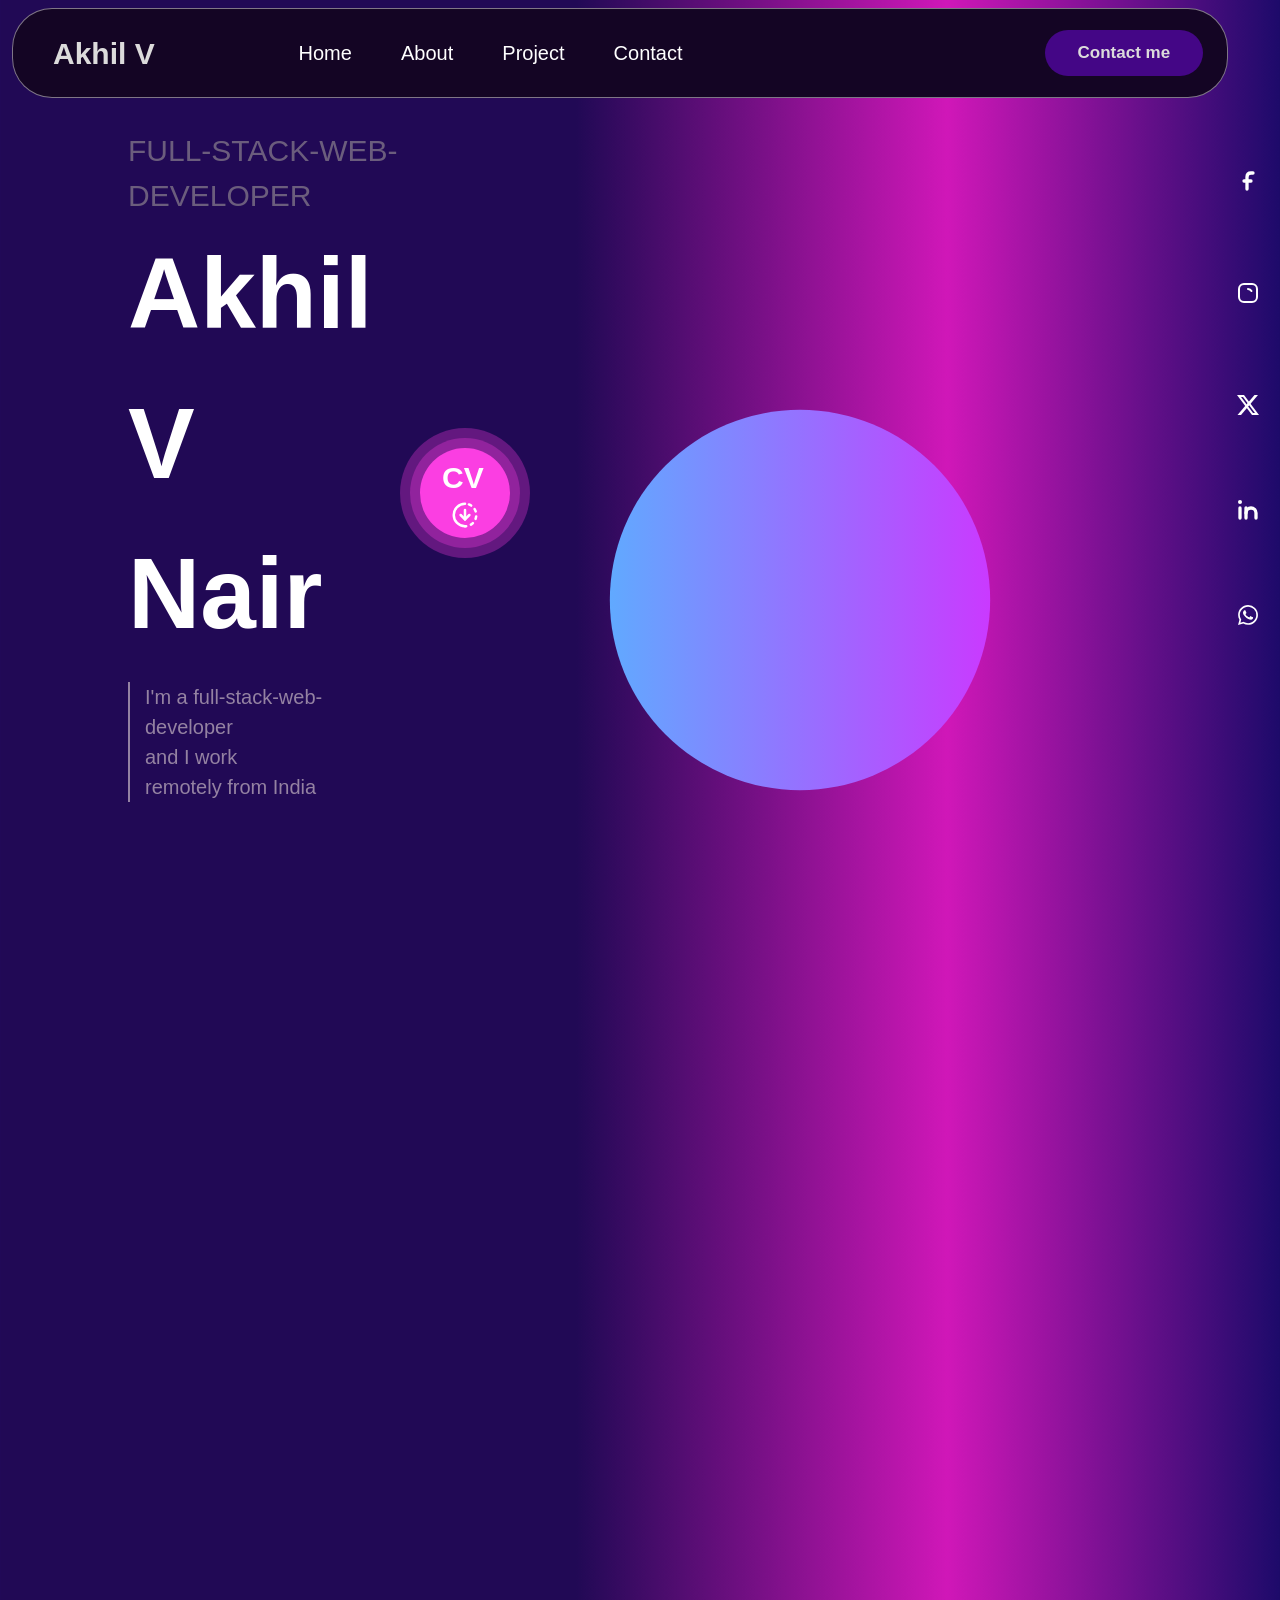
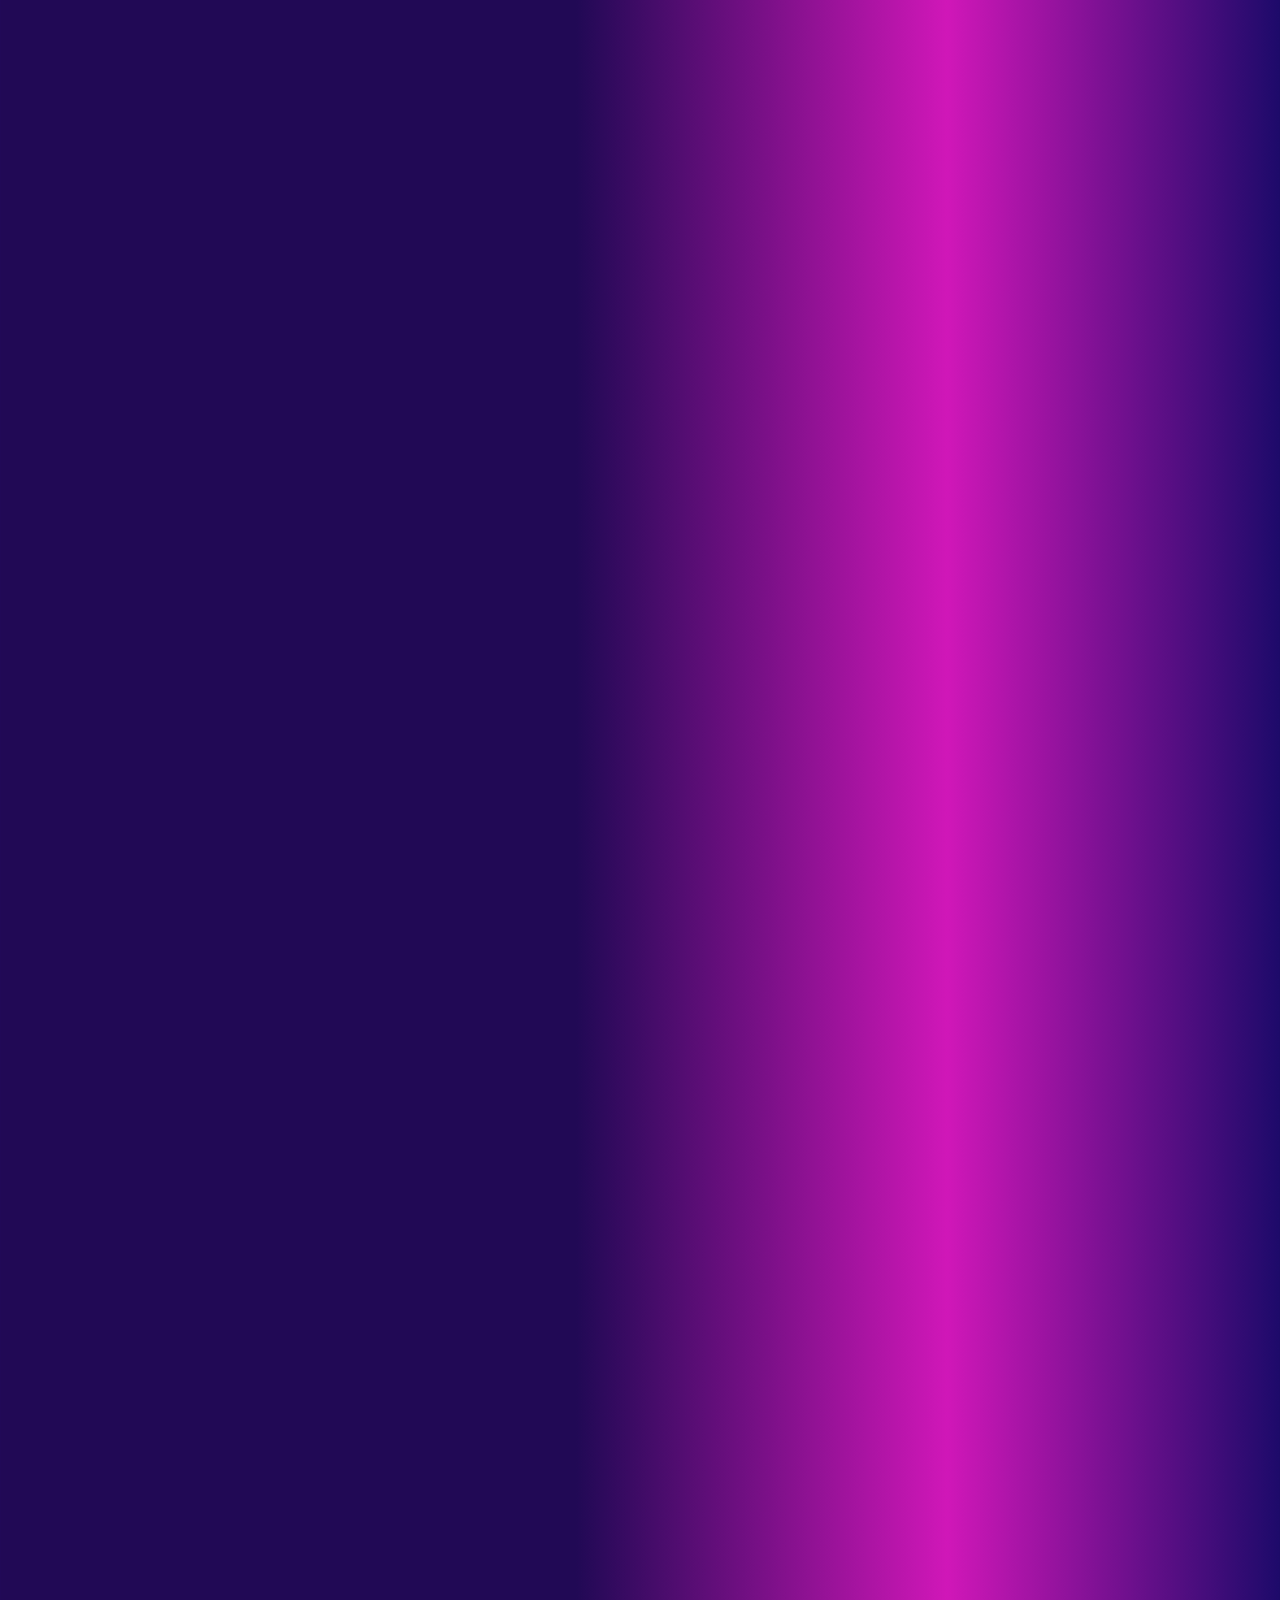
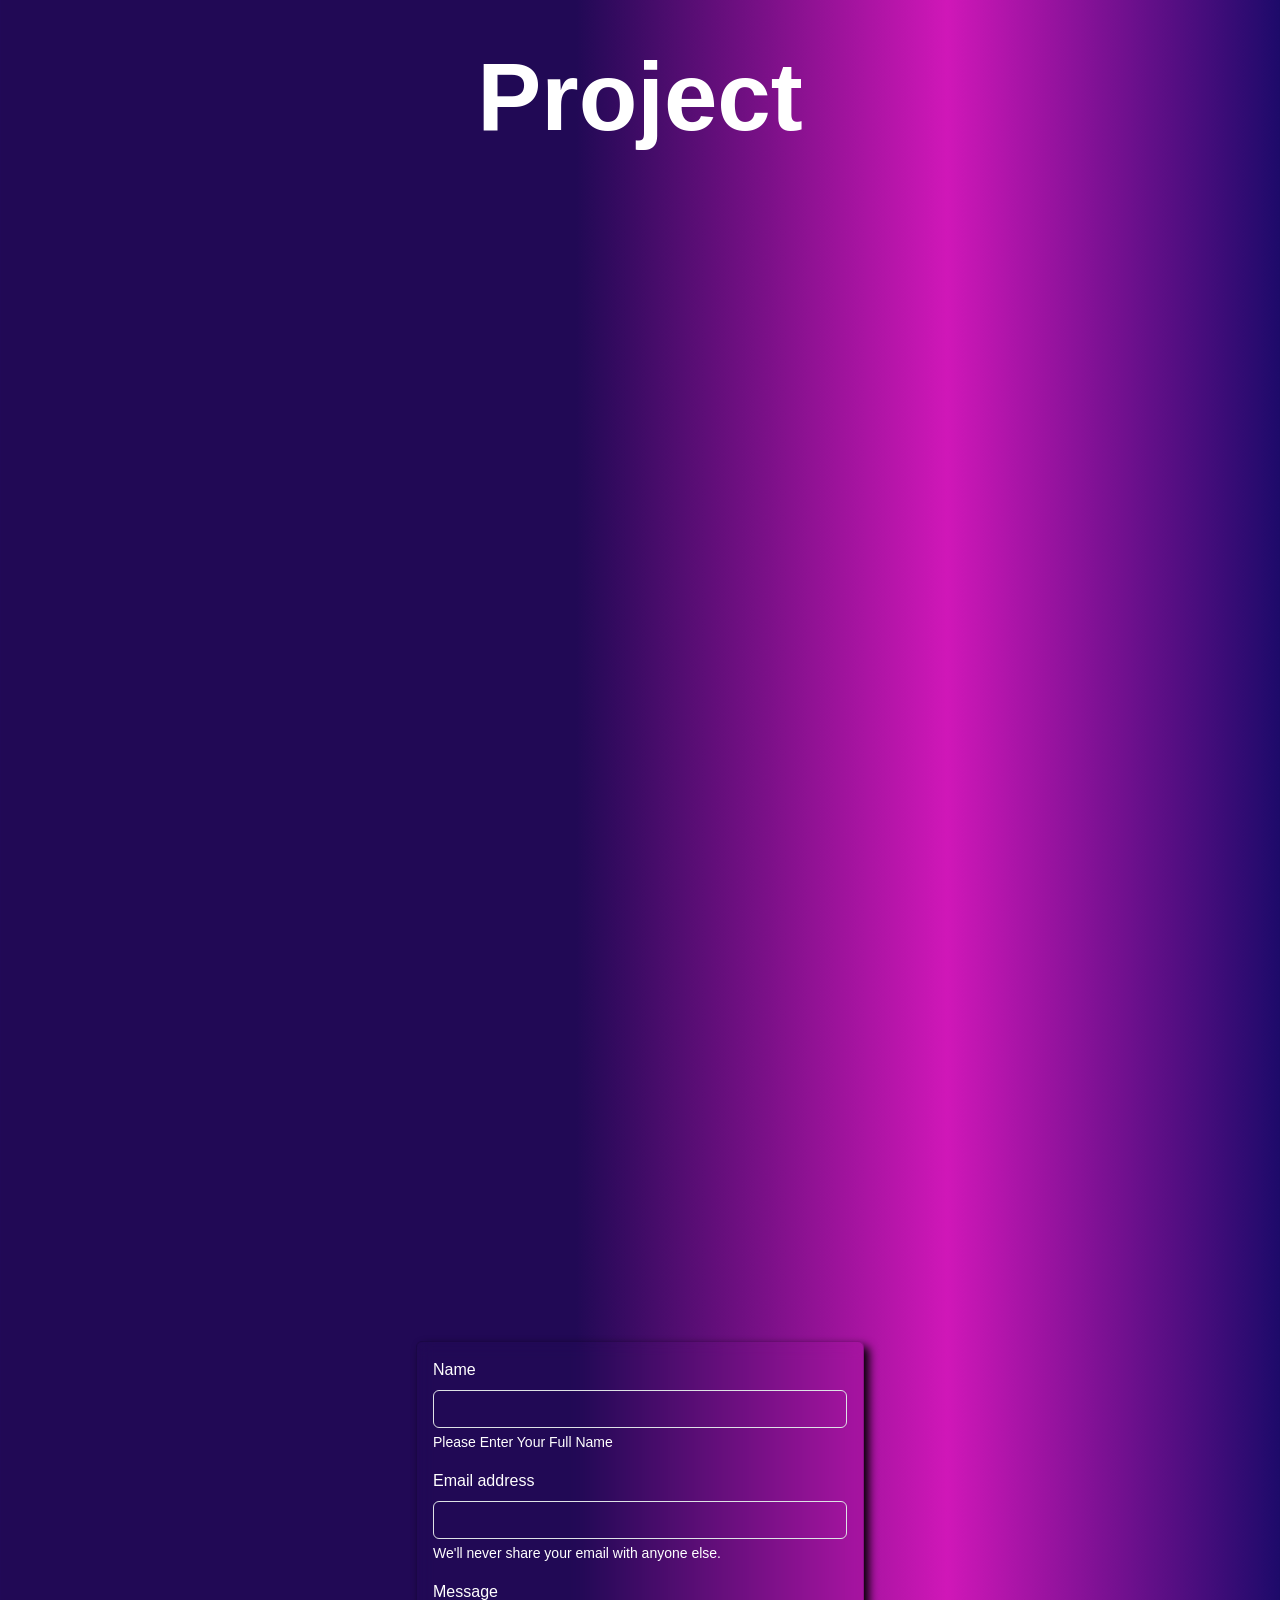
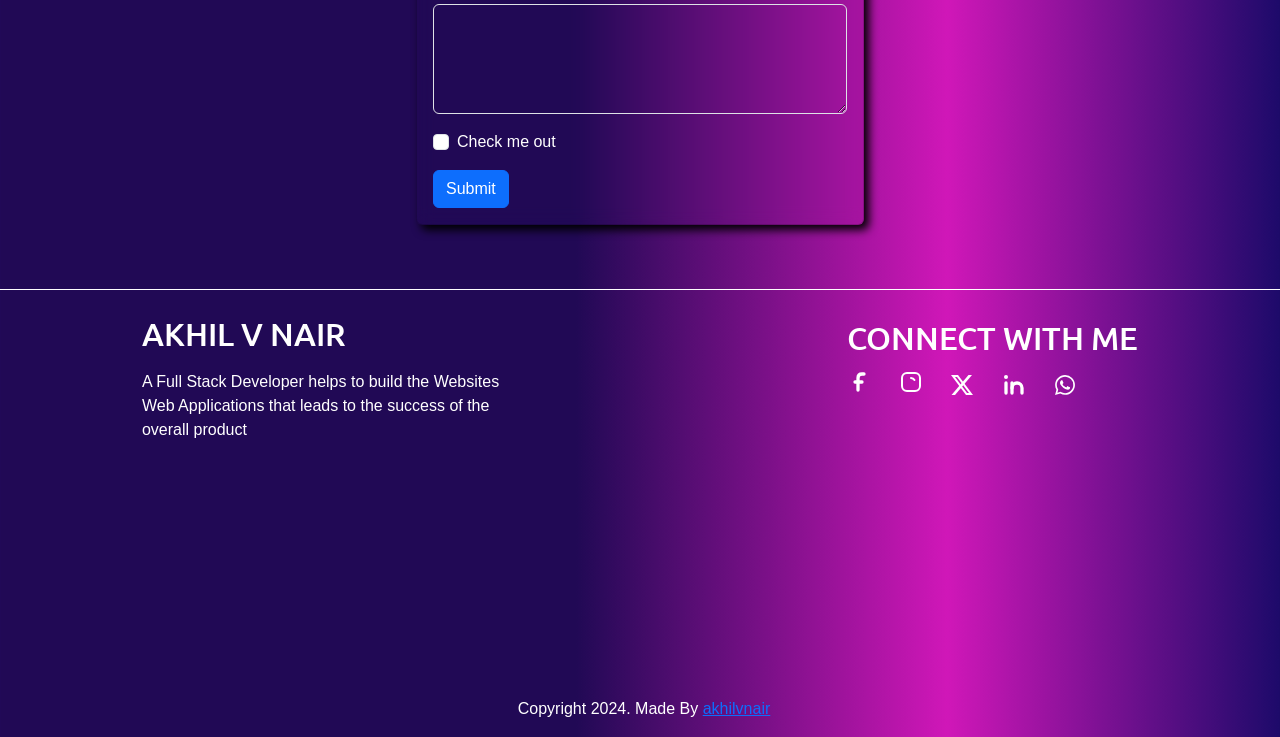
==== index.html @ f480686d "footer" ====
<!doctype html>
<html lang="en">

<head>
  <meta charset="utf-8">
  <meta name="viewport" content="width=device-width, initial-scale=1">
  <title>Personal Website</title>
  <link rel="stylesheet" href="style.css">
  <link href="https://cdn.jsdelivr.net/npm/bootstrap@5.3.3/dist/css/bootstrap.min.css" rel="stylesheet"
    integrity="sha384-QWTKZyjpPEjISv5WaRU9OFeRpok6YctnYmDr5pNlyT2bRjXh0JMhjY6hW+ALEwIH" crossorigin="anonymous">
    <link href="https://unpkg.com/aos@2.3.1/dist/aos.css" rel="stylesheet">
    <link href="https://cdn.jsdelivr.net/npm/bootstrap@5.3.3/dist/css/bootstrap.min.css" rel="stylesheet" integrity="sha384-QWTKZyjpPEjISv5WaRU9OFeRpok6YctnYmDr5pNlyT2bRjXh0JMhjY6hW+ALEwIH" crossorigin="anonymous">
    

</head>

<body>
  <div class="container-fluid">
    <div class="custom-nav">
      <div class="brand">
        Akhil V
      </div>
      <div class="menu-item">
        
        <a class="custom-nav-item" href="#home">
          <span>Home</span>
        </a>
        <a class="custom-nav-item" href="#about">
          <span>About</span>
        </a>
      
        <a class="custom-nav-item" href="#project">
          <span>Project</span>
        </a>
        <a class="custom-nav-item" href="#contact">
          <span>Contact</span>
        </a>
        
      </div>
      <div class="brand-6">
        Contact me
      </div>

    </div>
  </div>
  <div class="home-section" id="home" >
    <div class="left-section">
      <div class="text1">
        FULL-STACK-WEB-DEVELOPER
      </div>
      <div class="text2">
        Akhil V Nair
      </div>
      <div class="text3">
        I'm a full-stack-web-developer<br> and I work<br>remotely from India
      </div>
    </div>

    <div class="right-section">

      <svg class="cv-button" height="200" width="200" xmlns="http://www.w3.org/2000/svg">

        <circle r="65" cx="65" cy="65" fill="rgba(251, 62, 226, 0.3)" />
        <circle r="55" cx="65" cy="65" fill="rgba(251, 62, 226, 0.3)" />
        <circle r="45" cx="65" cy="65" fill="rgba(251, 62, 226, 1)" />
        <text x="42" y="60" fill="white">CV</text>
        <svg x="50" y="72" xmlns="http://www.w3.org/2000/svg" width="1em" height="1em" viewBox="0 0 24 24">
          <g fill="none" stroke="#ffffff" stroke-linecap="round" stroke-width="2"><path stroke-dasharray="2 4" stroke-dashoffset="6" d="M12 3C16.9706 3 21 7.02944 21 12C21 16.9706 16.9706 21 12 21"><animate attributeName="stroke-dashoffset" dur="0.6s" repeatCount="indefinite" values="6;0"/></path><path stroke-dasharray="30" stroke-dashoffset="30" d="M12 21C7.02944 21 3 16.9706 3 12C3 7.02944 7.02944 3 12 3"><animate fill="freeze" attributeName="stroke-dashoffset" begin="0.1s" dur="0.3s" values="30;0"/></path><path stroke-dasharray="10" stroke-dashoffset="10" d="M12 8v7.5"><animate fill="freeze" attributeName="stroke-dashoffset" begin="0.5s" dur="0.2s" values="10;0"/></path><path stroke-dasharray="6" stroke-dashoffset="6" d="M12 15.5l3.5 -3.5M12 15.5l-3.5 -3.5"><animate fill="freeze" attributeName="stroke-dashoffset" begin="0.7s" dur="0.2s" values="6;0"/></path></g>
          <!-- <g transform="rotate(-90 12 12)">
            <g fill="none" stroke="currentColor" stroke-linecap="round" stroke-linejoin="round" stroke-width="2"> -->
              <!-- <path stroke-dasharray="64" stroke-dashoffset="64"
                d="M20 12v7a1 1 0 0 1-1 1H5a1 1 0 0 1-1-1V5a1 1 0 0 1 1-1h14a1 1 0 0 1 1 1Z">
                <animate fill="freeze" attributeName="stroke-dashoffset" dur="0.5s" values="64;0" />
              </path> -->
              <!-- <path stroke-dasharray="12" stroke-dashoffset="12" d="M17 12H7.5">
                <animate fill="freeze" attributeName="stroke-dashoffset" begin="0.6s" dur="0.2s" values="12;0" />
              </path> -->
              <!-- <path stroke-dasharray="8" stroke-dashoffset="8" d="M7 12L11 16M7 12L11 8">
                <animate fill="freeze" attributeName="stroke-dashoffset" begin="0.8s" dur="0.2s" values="8;0" />
              </path> -->
            <!-- </g>
          </g> -->
        </svg>
      </svg>
      <div class="circle-2">
        new circle
      </div>


      <div class="social">
        <div>
        <a href="https://www.facebook.com/akhilvnair.aswin" target="_blank"><div class="facebook-with-circle"> </div></a>
          
        </div>
             <!-- <svg xmlns="http://www.w3.org/2000/svg" width="3em" height="3em" viewBox="0 0 24 24"><g fill="white"><g clip-path="url(#grommetIconsFacebook0)"><path fill="white" d="M12 0C5.373 0 0 5.373 0 12c0 6.016 4.432 10.984 10.207 11.852V15.18h-2.97v-3.155h2.97V9.927c0-3.475 1.693-5 4.58-5c1.384 0 2.115.102 2.462.149v2.753h-1.97c-1.226 0-1.655 1.163-1.655 2.473v1.724h3.594l-.488 3.155h-3.106v8.696C19.481 23.083 24 18.075 24 12c0-6.627-5.373-12-12-12"/></g><defs><clipPath id="grommetIconsFacebook0"><path fill=" #2e07ca" d="M0 0h24v24H0z"/></clipPath></defs></g></svg> </a> --> 
        
        <div>
          <a href="https://www.instagram.com/_m_r_250__/"target="_blank"> <div class="insta-with-circle"></div></a>
        </div>
        <div class="twitter-in-circle">

        </div>
        <div class="inked-in-circle">

        </div>
        <div class="whatsapp-in-circle">

        </div>
        
      </div>
      
    
      




    </div>
  </div>
  <div class="about-section" id="about"  data-aos="fade-down-right">
    <div class="left-section1">
      <img class="about-img" src="./about.jpg" alt="">
      <div class="text4" >
        
        About<br>Me
      </div>
    </div>
    <div class="right-section1">
      <div class="arrow">
        <svg xmlns="http://www.w3.org/2000/svg" width="6em" height="6em" viewBox="0 0 16 16"><path fill="#bf3b95" d="M8.6 3.5L12.1 7H0v2h12.1l-3.5 3.5l1.4 1.4L16 8l-6-5.9z"/></svg>
      </div>
      <div class="aboutme">
        Welcome to my corner of the web! I'm Akhil V Nair, a passionate Full Stack Developer on an exciting journey in the world of technology. As a fresh mind eager to explore and innovate, I thrive on crafting seamless digital experiences that marry the art of design with the science of programming.
       <br> Thank you for visiting, and I look forward to embarking on this journey with you!
    </div>
    <div class="contact">
      Contact Me
    </div>

    </div>
  </div>
  <div class="skill-section"  data-aos="zoom-in-left">
    <div class="skill-section-item-1">
      <div class="main-heading1">
        MY SKILLS
      </div>
      <div class="arrow1">
        <img src="./arrow.svg" alt="">
      </div>
    </div>
    
    <div class="skill-section-item-2">  
        <div class="logo-section-1">
           <div class="logo-1">
            <svg xmlns="http://www.w3.org/2000/svg" width="60px" height="60px" viewBox="0 0 256 256"><g fill="none"><rect width="256" height="256" fill="#0277bd" rx="60"/><path fill="#ebebeb" d="m53.753 102.651l2.862 31.942h71.481v-31.942zM128.095 38H48l2.904 31.942h77.191zm0 180.841v-33.233l-.14.037l-35.574-9.605l-2.274-25.476H58.042l4.475 50.154l65.431 18.164z"/><path fill="#fff" d="m167.318 134.593l-3.708 41.426l-35.625 9.616v33.231l65.483-18.148l.48-5.397l7.506-84.092l.779-8.578L208 38h-80.015v31.942h45.009l-2.906 32.709h-42.103v31.942z"/></g></svg>
           </div>
           <div class="logo-2">
            <svg xmlns="http://www.w3.org/2000/svg" width="60px" height="60px" viewBox="0 0 256 256"><path fill="#f7df1e" d="M0 0h256v256H0z"/><path d="m67.312 213.932l19.59-11.856c3.78 6.701 7.218 12.371 15.465 12.371c7.905 0 12.89-3.092 12.89-15.12v-81.798h24.057v82.138c0 24.917-14.606 36.259-35.916 36.259c-19.245 0-30.416-9.967-36.087-21.996m85.07-2.576l19.588-11.341c5.157 8.421 11.859 14.607 23.715 14.607c9.969 0 16.325-4.984 16.325-11.858c0-8.248-6.53-11.17-17.528-15.98l-6.013-2.58c-17.357-7.387-28.87-16.667-28.87-36.257c0-18.044 13.747-31.792 35.228-31.792c15.294 0 26.292 5.328 34.196 19.247l-18.732 12.03c-4.125-7.389-8.591-10.31-15.465-10.31c-7.046 0-11.514 4.468-11.514 10.31c0 7.217 4.468 10.14 14.778 14.608l6.014 2.577c20.45 8.765 31.963 17.7 31.963 37.804c0 21.654-17.012 33.51-39.867 33.51c-22.339 0-36.774-10.654-43.819-24.574"/></svg>
           </div> 
           <div class="log-3">
            <svg xmlns="http://www.w3.org/2000/svg" width="60px" height="60px" viewBox="0 0 256 256"><g fill="none"><rect width="256" height="256" fill="#e14e1d" rx="60"/><path fill="#fff" d="m48 38l8.61 96.593h110.71l-3.715 41.43l-35.646 9.638l-35.579-9.624l-2.379-26.602H57.94l4.585 51.281l65.427 18.172l65.51-18.172l8.783-98.061H85.824l-2.923-32.71h122.238L208 38z"/><path fill="#ebebeb" d="M128 38H48l8.61 96.593H128v-31.938H85.824l-2.923-32.71H128zm0 147.647l-.041.014l-35.579-9.624l-2.379-26.602H57.94l4.585 51.281l65.427 18.172l.049-.014z"/></g></svg>
           </div>
           <div class="logo-4">
            <svg xmlns="http://www.w3.org/2000/svg" width="70px" height="70px" viewBox="0 0 256 204"><path fill="#7e13f8" d="M53.172 0C38.565 0 27.756 12.785 28.24 26.65c.465 13.32-.139 30.573-4.482 44.642C19.402 85.402 12.034 94.34 0 95.488v12.956c12.034 1.148 19.402 10.086 23.758 24.197c4.343 14.069 4.947 31.32 4.482 44.641c-.484 13.863 10.325 26.65 24.934 26.65h149.673c14.608 0 25.414-12.785 24.93-26.65c-.464-13.32.139-30.572 4.482-44.641c4.359-14.11 11.707-23.05 23.741-24.197V95.488c-12.034-1.148-19.382-10.086-23.74-24.196c-4.344-14.067-4.947-31.321-4.483-44.642C228.261 12.787 217.455 0 202.847 0H53.17zM173.56 125.533c0 19.092-14.24 30.67-37.872 30.67h-40.23a4.34 4.34 0 0 1-4.338-4.339V52.068a4.34 4.34 0 0 1 4.339-4.34h39.999c19.705 0 32.637 10.675 32.637 27.063c0 11.503-8.7 21.801-19.783 23.604v.601c15.089 1.655 25.248 12.104 25.248 26.537m-42.26-64.05h-22.937v32.4h19.32c14.934 0 23.17-6.014 23.17-16.764c0-10.073-7.082-15.636-19.552-15.636m-22.937 45.256v35.705h23.782c15.548 0 23.786-6.239 23.786-17.965c0-11.728-8.467-17.742-24.786-17.742h-22.782z"/></svg>
           </div>

        </div>
        <div class="logo-section-2">
          <div class="log-5">
           <svg xmlns="http://www.w3.org/2000/svg" width="60px" height="60px" viewBox="0 0 256 256"><g fill="none"><rect width="256" height="256" fill="url(#skillIconsJquery0)" rx="60"/><path fill="#fff" d="M79.238 68.74c-9.986 14.618-8.742 33.633-1.134 49.146l.56 1.105l.378.7c.07.136.15.27.223.402c.132.246.264.482.378.724l.728 1.272l.415.7l.845 1.346l.378.567c.378.605.805 1.206 1.225 1.799l.034.047c.066.095.14.189.19.284c.362.51.755 1.013 1.133 1.512l.42.544l1.03 1.29l.393.48c.469.565.948 1.123 1.437 1.671l.03.03c.019.024.038.038.057.062c.474.535.96 1.058 1.459 1.569l.469.48l1.166 1.165l.476.461c.524.502 1.057.995 1.597 1.48l.303.264l1.45 1.248l.6.488l1.21.945l.647.501l1.849 1.351c.047.032.088.066.136.098c.434.303.875.596 1.317.889l.571.387l2.064 1.286l.571.327l1.55.884c.283.155.573.303.856.45l1.108.567l.255.125l.454.223l1.757.828l.373.189c.678.301 1.361.59 2.049.867l.499.201l1.933.729l.242.087a65.55 65.55 0 0 0 2.155.719l.52.158c.756.227 1.465.498 2.225.643c48.29 8.99 62.321-29.536 62.321-29.536c-11.781 15.632-32.693 19.752-52.505 15.165c-.751-.189-1.479-.41-2.212-.631l-.552-.189a68.818 68.818 0 0 1-2.128-.705l-.293-.108a66.28 66.28 0 0 1-1.877-.709l-.529-.212a57.21 57.21 0 0 1-2.027-.858l-.404-.181l-1.709-.813l-.491-.242a61.425 61.425 0 0 1-1.324-.686l-.882-.473a49.418 49.418 0 0 1-1.584-.905l-.535-.303a77.475 77.475 0 0 1-2.064-1.285c-.189-.123-.371-.253-.558-.378l-1.469-.994l-.472-.34l-1.389-1.021l-.617-.473l-1.253-.998l-.559-.453l-1.56-1.323a1.623 1.623 0 0 0-.189-.146a71.563 71.563 0 0 1-1.64-1.52l-.462-.453l-1.18-1.176l-.46-.473a58.164 58.164 0 0 1-1.446-1.557c-.023-.027-.05-.051-.072-.076c-.5-.557-.989-1.125-1.467-1.701l-.384-.465l-1.058-1.329l-.388-.491l-1.219-1.654c-11-15.282-14.932-36.358-6.162-53.668zm30.999-12.316c-7.22 10.585-6.829 24.75-1.196 35.944a46.995 46.995 0 0 0 3.194 5.43c1.082 1.579 2.282 3.46 3.718 4.726c.52.567 1.064 1.134 1.62 1.713c.14.145.284.283.427.429c.54.535 1.092 1.058 1.656 1.567c.023.019.044.041.068.06a50.108 50.108 0 0 0 1.949 1.645l.439.347c.66.52 1.335 1.021 2.022 1.505c.018.015.037.03.057.044c.302.213.614.415.922.619c.148.099.287.203.435.295c.493.323.993.635 1.499.936l.212.125l1.323.756c.155.089.313.166.472.249l.945.488c.048.025.095.043.14.066c.637.321 1.278.624 1.934.917c.14.062.283.119.427.179a47.23 47.23 0 0 0 1.588.656l.68.254c.483.179.968.351 1.456.516l.657.213c.694.221 1.38.497 2.104.62c37.284 6.291 45.894-22.947 45.894-22.947c-7.759 11.379-22.784 16.812-38.821 12.574a40.838 40.838 0 0 1-2.111-.624c-.214-.066-.423-.136-.635-.189a40.96 40.96 0 0 1-1.476-.518l-.668-.253c-.535-.189-1.064-.425-1.587-.652c-.144-.063-.288-.119-.429-.185a36.784 36.784 0 0 1-1.947-.921c-.329-.164-.652-.336-.976-.507l-.563-.294a38.606 38.606 0 0 1-1.234-.709l-.295-.189a48.895 48.895 0 0 1-1.493-.93c-.152-.099-.299-.189-.45-.306l-.968-.652a52.093 52.093 0 0 1-2.015-1.501l-.454-.363c-7.018-5.644-12.583-13.356-15.227-22.102c-2.773-9.073-2.174-19.252 2.646-27.514zm26.066-9.201c-4.257 6.381-4.674 14.305-1.701 21.352c3.115 7.479 9.498 13.348 16.947 16.129c.307.117.615.22.945.327l.409.132c.438.14.875.302 1.327.39c20.588 4.05 26.171-10.76 27.657-12.94c-4.892 7.174-13.112 8.896-23.198 6.403c-.794-.199-1.673-.492-2.458-.767a29.477 29.477 0 0 1-2.897-1.227a29.891 29.891 0 0 1-5.081-3.159c-9.045-6.975-14.653-20.278-8.763-31.112m-48.654 139.93l-1.394 4.945l1.394-4.943zm7.176 10.733l-1.537-.01zm-.378 7.383l-9.21.034zm1.927-7.372l-1.538-.009zm-1.1 6.744l1.607-6.118zm33.892-28.177l-2.987 14.05zm-7.684 0l-2.268 10.497zm7.154-.633h-6.389a.838.838 0 0 0-.782.631l-4.537 20.995a.837.837 0 0 1-.78.629h-4.523c-4.476 0-3.958-3.094-3.025-7.334l.029-.128l.542-2.892l.234-1.191l2.065-10.079a.508.508 0 0 0-.516-.633h-6.559a.833.833 0 0 0-.779.631l-2.955 14.014c-1.625 7.417-1.194 14.491 7.637 14.712l.255.005h13.859a.837.837 0 0 0 .781-.631l5.976-28.1c.076-.347-.157-.631-.51-.631zm25.493 22.329c.356 0 .567.283.516.631l-.62 3.034zm-.724 6.701l.62-3.036zm-.778.638l-11.776.057z"/><path fill="#fff" d="M140.223 189.783c-.005-.333.373-.904.728-.904l-.798-.013c-.378 3.618.07.917.07.917m4.397 11.299h-.123zm12.696-7.394c.356 0 .567.283.516.631l-.722 3.527zm-9.672 7.404h-.026zm-1.569-.012h-.09zm-.478.002h-.151zm-.467 0h-.132zm.873-.002h-.387zm1.617.012l-1.543.005zm8.197-.048l-8.175.05zm.756-.655l.52-2.541zm-11.144.693h-.299h.337zm-.936 0h-.453zm.486 0h-.378zM51.49 189.858l.993-4.4l-1.134 5.028l-.133.631l.276-1.262zm11.882-18.571h-7.018a.846.846 0 0 0-.788.63l-1.331 5.859a.493.493 0 0 0 .503.63h7.073a.84.84 0 0 0 .782-.63l1.286-5.873c.075-.345-.152-.629-.51-.629zm-1.527 9.769l-2.08 9.523zm-20.388 31.556l5.788.046c-1.709 0-4.53-.032-5.79-.047z"/><path fill="#fff" d="m53.456 181.056l-.994 4.4zm7.882-.63h-7.075a.846.846 0 0 0-.788.63l-1.985 8.8l-.276 1.263l-1.89 8.984c-.093.419-.207.834-.34 1.242c0 0-1.323 3.932-3.542 3.888l-2.202-.041a.848.848 0 0 0-.794.616l-1.465 6.167a.493.493 0 0 0 .493.636l5.79.047c5.55 0 8.474-3.076 10.35-11.922l4.253-19.658c.076-.345-.155-.629-.51-.629zm100.486 20.297c-.355 0-.567-.283-.51-.631l5.321-24.924zm7.395-.633l2.155-10.638z"/><path fill="#fff" d="M161.391 200.408c-.043-.174-.018-.6.057-.946l2.525-11.832l-2.661 12.462c-.076.348.155.631.51.631h.647c-.355 0-1.036-.142-1.078-.315m7.41.173c-.193.076-.643.142-.998.142h.646a.833.833 0 0 0 .775-.633l.129-.631c-.07.347-.378 1.045-.567 1.122zm1.493-5.81l.951-4.695zm20.996-17.934l.293 1.21c.082.346-.143.627-.497.629m-21.739 20.783l.945-4.688zm21.654-23.885l.289 1.24zm-19.756 14.502l.261-1.255l1.015-4.754l-1.149 5.383l-.127.624zm-4.523-15.318l-.221 1.039l-2.526 11.833l2.662-12.462l.085-.408z"/><path fill="#fff" d="m191.585 178.047l-.293-1.21l-.434-1.89c-.575-2.231-2.261-3.522-5.924-3.522l-16.861-.011a.83.83 0 0 0-.778.631l-.261 1.235l-.378 1.865l-5.187 24.295c-.076.348-.1.756-.057.945c.044.189.724.316 1.078.316h5.33c.355 0 .803-.065.998-.142c.195-.078.48-.756.567-1.123l2.023-10.007l2.164-10.139a.837.837 0 0 1 .779-.629l16.771-.008c.354 0 .579-.283.497-.629zm21.592-10.95l-1.291.005h-5.368a1.39 1.39 0 0 0-1.01.533l-11.87 17.39c-.2.293-.429.25-.51-.094l-.874-3.832a.848.848 0 0 0-.788-.629h-7.63c-.356 0-.567.278-.469.62l3.402 11.98c.098.34.104.901.019 1.247l-1.512 5.798a.465.465 0 0 0 .073.444a.475.475 0 0 0 .413.181h7.56a.879.879 0 0 0 .806-.624l1.512-5.797c.118-.408.304-.794.548-1.141l19.291-25.58c.214-.284.099-.514-.257-.511l-2.022.014zm-60.63 15.002c-.045.378-.4.662-.756.662h-9.678c-.334 0-.504-.227-.453-.511l.007-.051l.044-.164c.945-2.457 2.807-4.07 6.343-4.07c3.983 0 4.76 1.947 4.49 4.134zm-2.839-11.167c-12.418 0-15.361 7.538-17.011 15.146c-1.652 7.755-1.509 15.008 11.341 15.008h2.037l1.569-.006l8.177-.049a.83.83 0 0 0 .769-.633l1.242-6.071c.072-.348-.16-.632-.516-.632h-11.553c-4.593 0-5.959-1.221-5.457-4.81h18.468a.742.742 0 0 0 .684-.476a.74.74 0 0 0 .045-.161c2.741-10.339 1.955-17.308-9.791-17.308zM91.01 182.058l-.174.618l-1.394 4.944l-1.395 4.941a.907.907 0 0 1-.82.62h-7.384c-5.599 0-6.962-4.379-5.599-10.838c1.361-6.606 4.036-10.714 9.546-11.129c7.53-.567 9.035 4.729 7.22 10.842zm5.062 10.745s3.478-8.449 4.272-13.331c1.077-6.535-2.192-16.01-14.828-16.01c-12.565 0-18.02 9.046-20.1 18.902c-2.08 9.904.646 18.592 13.136 18.524l19.064-.07a.893.893 0 0 0 .808-.628l1.606-6.12a.478.478 0 0 0-.07-.444a.466.466 0 0 0-.412-.184l-3.075-.019c-.302-.002-.473-.196-.439-.453a.688.688 0 0 1 .038-.144z"/><path fill="#fff" d="M158.267 187.15a.423.423 0 1 1-.847 0a.423.423 0 1 1 .847 0"/><defs><linearGradient id="skillIconsJquery0" x1="0" x2="256" y1="0" y2="256" gradientUnits="userSpaceOnUse"><stop stop-color="#ff5c00"/><stop offset="1" stop-color="#ff0f00"/></linearGradient></defs></g></svg>
          </div>
          <div class="log-6">
          <svg xmlns="http://www.w3.org/2000/svg"  width="80px" height="80px"viewBox="0 0 128 128"><g fill-rule="evenodd" clip-rule="evenodd"><path fill="#386f9f" d="M51.834 23.017c3.756 0 7.512.058 11.263-.04c.995-.026 2.78.797 2.7-1.271c-.061-1.683-1.622-1.074-2.568-1.089c-4.237-.067-8.488-.228-12.708.037c-3.003.187-3.888-.953-3.511-3.707c.13-.95.005-1.934.025-2.902c.132-6.446 1.69-8.64 7.942-10.23c6.888-1.75 13.937-1.692 20.806-.184c6.175 1.356 8.74 6.16 8.428 10.604c-.38 5.423-.086 10.893-.091 16.343c-.009 6.853-3.55 10.49-10.459 10.585c-5.69.078-11.387.14-17.074-.018c-6.778-.19-11.75 5.44-11.784 11.82c0 .484.083.984-.013 1.451c-.488 2.343 1.462 6.13-1.022 6.826c-3.78 1.062-8.206 1.062-11.54-2.311c-1.13-1.14-2.082-2.417-2.584-3.893c-2.679-7.865-3.102-15.83-.58-23.818c1.572-4.986 5.848-8.087 11.145-8.176c3.874-.065 7.749-.013 11.623-.013zm6.902-11.12c-.162-1.903-1.185-3.292-3.296-3.35c-2.309-.06-3.502 1.336-3.505 3.608c-.002 2.106 1.145 3.455 3.241 3.516c2.303.067 3.418-1.36 3.56-3.774"/><path fill="#ffcf46" d="M80.824 61.572c-4.24 0-8.482-.037-12.722.03c-.955.012-2.557-.592-2.607 1.041c-.056 1.852 1.663 1.37 2.755 1.381c4.24.053 8.484.098 12.723-.02c2.178-.06 3.067.357 3.23 2.925c.737 11.625-4.308 12.63-13.613 14.745c-5.338 1.213-11.061.57-16.325-1.788c-4.353-1.947-7.024-4.753-6.687-10.007c.334-5.186.39-10.439-.009-15.62c-.48-6.253 3.41-10.852 10.975-10.854c5.09-.001 10.214-.389 15.26.075c7.215.662 12.872-5.592 13.12-12.864c.01-.241-.052-.5.01-.724c.636-2.235-1.626-5.557 1.4-6.686c4.573-1.705 9.73.087 12.066 3.557c2.945 4.369 3.343 9.51 3.819 14.53c.515 5.411-1.003 10.505-3.276 15.386c-1.544 3.31-4.14 4.91-7.757 4.915c-4.12.003-8.239 0-12.36 0zm-1.104 10.8c-.453-2.066-1.385-3.476-3.785-3.535c-2.496-.06-3.14 1.807-3.127 3.474c.014 1.772.508 3.952 3.21 3.748c2.246-.172 3.341-1.563 3.702-3.687"/><path fill="#386f9f" d="M14.129 114.849c0 2.582.117 5-.055 7.397c-.074 1.034 1.066 2.98-1.103 2.978c-1.912 0-2.403-1.522-2.342-3.361c.117-3.51.034-7.027.034-10.54v-7.998c0-4.82 1.293-6.452 5.903-7.45c4.286-.932 7.654.511 9.386 4.263c1.732 3.753 1.866 7.62.133 11.438c-1.708 3.762-4.854 5.166-8.884 4.051c-.918-.25-1.845-.467-3.072-.778m0-9.448c0 1.33.18 2.686-.037 3.98c-.502 2.991 1.408 3.728 3.66 4.26c2.227.526 3.754-.421 4.647-2.383c1.501-3.29 1.753-6.683.613-10.162c-1.012-3.092-3.349-3.454-6.077-3.07c-2.694.383-3.059 2.215-2.824 4.48c.1.955.018 1.93.018 2.895m28.987 9.288c-1.845.48-3.447.992-5.087 1.3c-3.59.671-6.248-1.3-7.183-4.894c-1.16-4.448-.178-8.879-.148-13.317c.013-2.023 1.885-1.234 3.18-2.318c0 4.75.018 8.85-.006 12.947c-.013 2.058.519 3.75 2.465 4.835c2.148 1.198 3.91.057 5.78-.712c1.34-.551 1.173-1.676 1.175-2.746c.01-3.872-.001-7.74.012-11.612c.002-.955-.097-2.122 1.313-2.075c1.257.041 1.804.788 1.783 2.158c-.091 6.407.09 12.823-.17 19.221c-.197 4.838-3.61 7.793-8.52 8.01c-.735.031-1.505.099-1.78-.813c-.419-1.404.718-1.139 1.465-1.378c5.401-1.718 6.107-2.744 5.721-8.606M65.94 98.064c1.429-.675 2.25-1.293 3.153-1.46c5.067-.937 8.95-.58 8.94 6.245c-.007 3.515.002 7.031-.007 10.545c-.002.984.061 1.942-1.406 2.027c-1.547.092-1.887-.793-1.88-2.006c.018-3.387.11-6.774.107-10.16c-.002-2.63-.539-4.958-3.884-4.95c-2.934.005-5.012 2.195-5.027 5.217a900 900 0 0 0 .003 9.814c.003 1.162.028 2.181-1.652 2.085c-1.513-.09-1.327-1.11-1.327-2.049c-.01-8.6.032-17.209-.041-25.815c-.013-1.508.582-2.444 1.92-2.508c1.888-.087 1.023 1.564 1.051 2.392c.123 3.371.05 6.75.05 10.623m15.99 7.711c-.191-6.715 2.994-10.3 8.76-10.092c2.894.106 5.065 1.39 6.466 3.89c2.475 4.422 2.14 8.846-.538 12.987c-1.84 2.844-4.67 4.185-8.12 3.453c-3.402-.72-6.066-3.783-6.548-7.353c-.128-.945-.02-1.924-.02-2.885m13.32.157c-.152-1.172-.125-2.806-.613-4.264c-.667-2-1.883-3.61-4.364-3.72c-2.503-.108-3.752 1.355-4.587 3.38c-1.311 3.179-1.226 6.371.194 9.493c.912 2.011 2.32 3.483 4.76 3.075c2.403-.401 3.821-1.976 4.312-4.313c.223-1.059.187-2.168.298-3.65zm7.007.895c0-1.212-.023-2.422.004-3.628c.056-2.325-.685-4.901 2.45-6.089c3.59-1.356 7.148-2.372 10.762-.273c1.352.786 1.85 2.214 1.864 3.73c.037 4.231-.019 8.464.038 12.695c.02 1.476-.368 2.214-2.027 2.174c-1.818-.043-1.435-1.283-1.423-2.273c.043-3.38.278-6.757.214-10.132c-.084-4.25-2.416-5.983-6.389-4.94c-1.648.434-2.678 1.234-2.597 3.274c.161 3.982.037 7.978.052 11.967c.004 1.156.021 2.18-1.647 2.083c-1.528-.088-1.278-1.145-1.29-2.062c-.028-2.176-.008-4.353-.011-6.526m-43.568-9.424c-.25.296-.46.76-.68.764c-3.964.055-2.864 3.014-2.966 5.209c-.097 2.045 0 4.1-.029 6.151c-.03 2.038.147 3.932 2.627 4.473c.711.154 1.035.564.887 1.274c-.163.784-.788.753-1.407.745c-2.85-.05-4.963-2.065-5.047-5.015c-.086-3.014.031-6.035-.04-9.046c-.037-1.43.706-3.255-1.6-3.822c-.253-.061-.343-.778-.508-1.187c3.076-.965 1.8-3.618 2.222-5.631c.2-.953 1.105-1.214 1.96-1.295c.865-.082.872.618.9 1.203c.114 2.32-1.087 5.425 3.184 5.256c.143-.005.31.562.497.92z"/></g></svg>
          </div>
          <div class="log-7">
            <svg xmlns="http://www.w3.org/2000/svg"width="70px" height="70px" viewBox="0 0 512 349"><path fill="#00758f" d="m152.31 230.297l15.56 50.487c3.496 11.463 4.954 19.465 4.37 24.026q12.765-34.188 17.839-74.513h18.71q-12.069 65.65-31.827 95.41c-10.262 15.289-21.504 22.933-33.746 22.933c-3.264 0-7.288-.986-12.063-2.944v-10.55c2.333.342 5.07.525 8.218.525q8.565-.002 13.816-4.742c4.193-3.849 6.292-8.175 6.292-12.97c0-3.274-1.637-9.993-4.896-20.157l-21.68-67.505zM33.223 199.266l28.5 86.956h.176l28.675-86.956h23.428c5.13 43.124 8.16 82.581 9.09 118.346H103.34q-1.044-50.148-5.768-94.32H97.4l-30.078 94.32H52.28l-29.896-94.32h-.176q-3.325 42.422-4.196 94.32H0c1.164-42.08 4.077-81.525 8.739-118.346z"/><path fill="#f29111" d="M352.498 197.51c30.657 0 45.986 19.586 45.986 58.739c0 21.276-4.61 37.347-13.821 48.204c-1.66 1.984-3.495 3.698-5.427 5.286l21.695 10.727l-.021-.001l-7.703 13.302l-28.253-16.485q-7.026 2.08-15.451 2.08c-15.053 0-26.297-4.387-33.731-13.15c-8.16-9.694-12.238-24.955-12.238-45.757c0-21.156 4.602-37.166 13.816-48.037c8.392-9.944 20.11-14.909 35.148-14.909m-93.88.172c10.957 0 20.92 2.932 29.894 8.775l-4.558 10.157c-7.679-3.264-15.25-4.903-22.716-4.903c-6.058 0-10.726 1.458-13.98 4.392c-3.272 2.908-5.296 6.65-5.296 11.212c0 7.01 4.994 13.089 14.215 18.225a816 816 0 0 1 9.031 5.011l.688.387l.345.194l.689.387l.344.194l.688.388c6.98 3.935 13.548 7.691 13.548 7.691c9.22 6.545 13.816 13.523 13.816 25.016c0 10.037-3.678 18.276-11.01 24.723c-7.337 6.418-17.194 9.636-29.538 9.636c-11.545 0-22.734-3.704-33.572-11.05l5.07-10.166c9.327 4.675 17.767 7.01 25.346 7.01c7.108 0 12.672-1.587 16.697-4.721c4.017-3.157 6.424-7.56 6.424-13.143c0-7.027-4.888-13.034-13.855-18.073a898 898 0 0 1-8.395-4.697l-.687-.389c-1.262-.713-2.533-1.435-3.778-2.142l-.675-.384c-6.055-3.444-11.29-6.453-11.29-6.453c-8.964-6.557-13.459-13.592-13.459-25.184c0-9.587 3.352-17.336 10.046-23.231q10.066-8.862 25.968-8.862m175.895 1.584v103.788h37.238v14.558h-56.124V199.266zm57.93 103.833v2.46h-4.094v12.04h-3.13v-12.04h-4.253v-2.46zm7.56 0l3.931 9.884l3.611-9.884h4.437v14.5h-2.95v-11.035l-4.11 11.035h-2.127l-4.117-11.035h-.158v11.035h-2.791v-14.5zM350.57 212.064c-18.066 0-27.104 14.91-27.104 44.71c0 17.07 2.395 29.448 7.176 37.163c4.428 7.14 11.363 10.703 20.806 10.703c18.066 0 27.103-15.026 27.103-45.064c0-16.831-2.395-29.103-7.17-36.822c-4.433-7.124-11.365-10.69-20.81-10.69"/><path fill="#00758f" d="M303.218 7.333c5.993-14.726 26.948-3.574 35.08 1.57c1.993 1.287 4.279 4.006 6.564 5.011c3.565.14 7.127.419 10.698.568c6.698 1.574 12.972 2.86 18.25 5.866c24.528 14.445 40.495 29.165 55.19 53.479c3.14 5.15 4.709 10.723 7.274 16.296c3.56 8.307 7.56 17.027 11.692 24.882c1.85 3.724 3.281 7.865 5.85 11.01c1.003 1.438 3.852 1.862 5.555 2.721c4.708 2.437 10.412 4.287 14.84 7.147c8.269 5.156 16.264 11.3 23.532 17.59c2.709 2.428 4.555 5.865 7.136 8.433v1.296c-2.291.703-4.574 1.423-6.859 2c-4.991 1.282-9.412.992-14.254 2.275c-2.992.868-6.707 2.013-9.845 2.304l.29.292c1.846 5.275 11.834 9.565 16.402 12.72c5.548 4.004 10.689 8.86 14.827 14.437c1.429 1.423 2.858 2.718 4.28 4.137c.994 1.438 1.274 3.298 2.28 4.58v.434c-1.114-.393-1.915-1.143-2.674-1.927l-.453-.473c-.453-.47-.91-.932-1.431-1.313c-3.148-2.15-6.274-4.722-9.422-6.721c-5.412-3.434-11.689-5.427-17.246-8.874c-3.142-2.001-6.137-4.28-9.132-6.57c-2.715-2.007-5.705-5.861-7.411-8.721c-1.005-1.58-1.143-3.437-2.291-4.58c.205-1.909 1.954-2.476 3.719-2.942l.406-.107c.609-.158 1.205-.316 1.725-.525c7.414-3.148 16.253-4.29 27.667-4.004c-.43-2.866-7.562-6.437-9.839-8.153c-4.57-3.294-9.409-6.731-14.257-9.729c-2.569-1.57-6.996-2.716-9.842-3.999c-3.851-1.574-12.41-3.147-14.544-6.145c-3.625-4.726-6.229-10.363-8.757-16.057l-.688-1.554l-.69-1.553c-2.988-6.857-6.7-14.006-9.695-21.027c-1.566-3.425-2.285-6.431-4-9.716c-10.407-20.158-25.81-37.035-44.485-48.904c-6.137-3.862-12.98-7.436-20.534-9.865c-4.281-1.293-9.419-.578-13.98-1.57h-3.002c-2.562-.722-4.701-3.438-6.7-4.87c-4.415-2.998-8.837-5.011-14.117-7.15c-1.85-.858-7.133-2.856-8.977-1.283c-1.142.287-1.721.718-2.002 1.864c-1.136 1.71-.137 4.286.57 5.863c2.142 4.57 5.134 7.286 7.85 11.148c2.416 3.425 5.417 7.287 7.13 11.011c3.696 8.005 5.417 16.874 8.842 24.878c1.27 3.01 3.279 6.435 5.128 9.15c1.567 2.155 4.416 3.713 5.278 6.441c1.718 2.86-2.572 12.297-3.565 15.294c-3.715 11.727-2.995 28.028 1.283 38.193l.228.536l.228.543c1.562 3.723 3.234 7.732 7.387 8.773c.286-.284 0-.135.567-.284c1.005-7.868 1.288-15.445 4-21.601c1.567-3.849 4.696-6.57 6.841-9.712c1.43.856 1.43 3.437 2.282 5.145c1.856 4.43 3.849 9.287 6.137 13.73c4.696 9.15 9.98 18.021 15.967 26.025c2.005 2.859 4.85 6.006 7.416 8.581c1.143.997 2.423 1.573 3.282 2.856h.28v.432c-4.278-1.577-6.99-6.003-10.402-8.587c-6.424-4.857-14.117-12.151-18.545-19.15c-1.852-4.018-3.854-7.869-5.85-11.867v-.289c-.853 1.142-.567 2.276-.994 4.004c-1.852 7.145-.426 15.296-6.843 17.866c-7.274 3.01-12.7-4.857-14.977-8.432c-7.276-11.866-9.269-31.884-4.138-48.043c1.14-3.577 1.295-7.867 3.285-10.723c-.43-2.582-2.42-3.288-3.571-4.87c-1.996-2.704-3.705-5.854-5.268-8.857c-3.002-5.866-5.138-12.875-7.417-19.166c-1.002-2.569-1.289-5.148-2.288-7.58c-1.704-3.712-4.845-7.436-7.268-10.72c-3.281-4.72-12.837-13.868-8.985-23.168m46.772 28.015c.381.382.841.716 1.317 1.045l.574.394c.765.53 1.506 1.088 1.96 1.848c.72 1.006.854 1.999 1.716 3.007c0 3.437-.996 5.722-3.007 7.146c0 0-.137.15-.278.29c-1.14-2.291-2.139-4.57-3.287-6.859c-1.414-1.998-3.413-3.583-4.565-5.866h-.277v-.287c1.721-.425 3.428-.718 5.847-.718"/></svg>
          </div>
          <div class="log-8">
            <svg xmlns="http://www.w3.org/2000/svg" width="70px" height="70px" viewBox="0 0 24 24"><path fill="#ff0000" d="M7.533 12.249c-.011 1.985 1.445 3.168 3.768 2.63V9.618c-2.352-.716-3.758.733-3.768 2.631m3.839-10.238h3.199v15.143c-3.066.501-6.004.819-8.104-.355c-2.705-1.513-2.923-6.319-.782-8.46c1.085-1.085 3.271-1.85 5.616-1.351V2.225c-.006-.101-.012-.202.071-.214m8.389 3.342h-3.199V2.011h3.199z"/><path fill="#ff0000" d="M19.761 7.044c-.003 2.356-.003 4.048-.003 6.911c-.136 2.813-.104 5.052-1.135 6.398c-.203.266-.634.652-.995.924c-.303.228-.881.691-1.208.711c-.331.021-1.18-.459-1.564-.64c-.505-.237-.971-.553-1.493-.71c1.218-.754 2.372-1.32 2.844-2.844c.41-1.326.355-3.247.355-5.119c0-1.849.009-3.998.009-5.63z"/></svg>
          </div>
        </div>
      
  </div>
    </div>
    <div class="project-section"id="project"
     data-aos-anchor="#example-anchor"
     data-aos-offset="500"
     data-aos-duration="500">
      <div class="project-item">
        <div class="mainheading">
          Project
        </div>
      </div>
      <div class="project-item2"data-aos="fade-left">
        <div class="coming-soon">
     COMING SOON <svg xmlns="http://www.w3.org/2000/svg" width="1em" height="1em" viewBox="0 0 24 24"><circle cx="4" cy="12" r="0" fill="#f5efef"><animate fill="freeze" attributeName="r" begin="0;svgSpinners3DotsMove1.end" calcMode="spline" dur="0.5s" keySplines=".36,.6,.31,1" values="0;3"/><animate fill="freeze" attributeName="cx" begin="svgSpinners3DotsMove7.end" calcMode="spline" dur="0.5s" keySplines=".36,.6,.31,1" values="4;12"/><animate fill="freeze" attributeName="cx" begin="svgSpinners3DotsMove5.end" calcMode="spline" dur="0.5s" keySplines=".36,.6,.31,1" values="12;20"/><animate id="svgSpinners3DotsMove0" fill="freeze" attributeName="r" begin="svgSpinners3DotsMove3.end" calcMode="spline" dur="0.5s" keySplines=".36,.6,.31,1" values="3;0"/><animate id="svgSpinners3DotsMove1" fill="freeze" attributeName="cx" begin="svgSpinners3DotsMove0.end" dur="0.001s" values="20;4"/></circle><circle cx="4" cy="12" r="3" fill="#f5efef"><animate fill="freeze" attributeName="cx" begin="0;svgSpinners3DotsMove1.end" calcMode="spline" dur="0.5s" keySplines=".36,.6,.31,1" values="4;12"/><animate fill="freeze" attributeName="cx" begin="svgSpinners3DotsMove7.end" calcMode="spline" dur="0.5s" keySplines=".36,.6,.31,1" values="12;20"/><animate id="svgSpinners3DotsMove2" fill="freeze" attributeName="r" begin="svgSpinners3DotsMove5.end" calcMode="spline" dur="0.5s" keySplines=".36,.6,.31,1" values="3;0"/><animate id="svgSpinners3DotsMove3" fill="freeze" attributeName="cx" begin="svgSpinners3DotsMove2.end" dur="0.001s" values="20;4"/><animate fill="freeze" attributeName="r" begin="svgSpinners3DotsMove3.end" calcMode="spline" dur="0.5s" keySplines=".36,.6,.31,1" values="0;3"/></circle><circle cx="12" cy="12" r="3" fill="#f5efef"><animate fill="freeze" attributeName="cx" begin="0;svgSpinners3DotsMove1.end" calcMode="spline" dur="0.5s" keySplines=".36,.6,.31,1" values="12;20"/><animate id="svgSpinners3DotsMove4" fill="freeze" attributeName="r" begin="svgSpinners3DotsMove7.end" calcMode="spline" dur="0.5s" keySplines=".36,.6,.31,1" values="3;0"/><animate id="svgSpinners3DotsMove5" fill="freeze" attributeName="cx" begin="svgSpinners3DotsMove4.end" dur="0.001s" values="20;4"/><animate fill="freeze" attributeName="r" begin="svgSpinners3DotsMove5.end" calcMode="spline" dur="0.5s" keySplines=".36,.6,.31,1" values="0;3"/><animate fill="freeze" attributeName="cx" begin="svgSpinners3DotsMove3.end" calcMode="spline" dur="0.5s" keySplines=".36,.6,.31,1" values="4;12"/></circle><circle cx="20" cy="12" r="3" fill="#f5efef"><animate id="svgSpinners3DotsMove6" fill="freeze" attributeName="r" begin="0;svgSpinners3DotsMove1.end" calcMode="spline" dur="0.5s" keySplines=".36,.6,.31,1" values="3;0"/><animate id="svgSpinners3DotsMove7" fill="freeze" attributeName="cx" begin="svgSpinners3DotsMove6.end" dur="0.001s" values="20;4"/><animate fill="freeze" attributeName="r" begin="svgSpinners3DotsMove7.end" calcMode="spline" dur="0.5s" keySplines=".36,.6,.31,1" values="0;3"/><animate fill="freeze" attributeName="cx" begin="svgSpinners3DotsMove5.end" calcMode="spline" dur="0.5s" keySplines=".36,.6,.31,1" values="4;12"/><animate fill="freeze" attributeName="cx" begin="svgSpinners3DotsMove3.end" calcMode="spline" dur="0.5s" keySplines=".36,.6,.31,1" values="12;20"/></circle></svg>
        </div>
      </div>
    </div>
    <div class="contact-section"id="contact">
      <div class="contact-item">
        <div class="main-heading1"data-aos="fade-up"
        data-aos-anchor-placement="bottom-center">
          Contact Me
        </div>
      </div>
      <div class="contact-section2">
        <div class="contact-box">
          <div class="box-section card">
            <form class="p-3">
              <div class="mb-3">
                <label for="name" class="form-label">Name</label>
                <input type="text" class="form-control input-field" id="name" aria-describedby="text">
                <div id="emailHelp" class="form-text">Please Enter Your Full Name</div>
              </div>
              <div class="mb-3">
                <label for="exampleInputEmail1" class="form-label">Email address</label>
                <input type="email" class="form-control input-field" id="exampleInputEmail1" aria-describedby="emailHelp">
                <div id="emailHelp" class="form-text">We'll never share your email with anyone else.</div>
              </div>
               <div class="mb-3">
                <label for="message class="form-label">Message</label>
                <textarea class="form-control input-field" id="Message" rows="4"></textarea>
              </div> 
              <div class="mb-3 form-check">
                <input type="checkbox" class="form-check-input" id="exampleCheck1">
                <label class="form-check-label" for="exampleCheck1">Check me out</label>
              </div>
              <button type="submit" class="btn btn-primary">Submit</button>
            </form>
          </div>
        </div>
      </div>
    </div>
    <div class="footer-section">
      <div class="intro-section">
        <h5>AKHIL V NAIR</h5>
        <p class="mt-3">
          A Full Stack Developer helps to build the Websites <br> Web Applications that leads to the
          success of the<br> overall product
      </p>
      </div>
      <div class="social-icons">
        <h5>CONNECT WITH ME</h5>
        <div class="social1">
          <div>
            <a href="https://www.facebook.com/akhilvnair.aswin" target="_blank"><div class="facebook-with-circle"> </div></a>
              
            </div>
                 <!-- <svg xmlns="http://www.w3.org/2000/svg" width="3em" height="3em" viewBox="0 0 24 24"><g fill="white"><g clip-path="url(#grommetIconsFacebook0)"><path fill="white" d="M12 0C5.373 0 0 5.373 0 12c0 6.016 4.432 10.984 10.207 11.852V15.18h-2.97v-3.155h2.97V9.927c0-3.475 1.693-5 4.58-5c1.384 0 2.115.102 2.462.149v2.753h-1.97c-1.226 0-1.655 1.163-1.655 2.473v1.724h3.594l-.488 3.155h-3.106v8.696C19.481 23.083 24 18.075 24 12c0-6.627-5.373-12-12-12"/></g><defs><clipPath id="grommetIconsFacebook0"><path fill=" #2e07ca" d="M0 0h24v24H0z"/></clipPath></defs></g></svg> </a> --> 
            
            <div>
              <a href="https://www.instagram.com/_m_r_250__/"target="_blank"> <div class="insta-with-circle"></div></a>
            </div>
            <div class="twitter-in-circle">
      
            </div>
            <div class="inked-in-circle">
      
            </div>
            <div class="whatsapp-in-circle">
      
            </div>
          </div>
    </div>
    
  </div>
  <div class="copyright-box mt-5 mb-3 col-lg-12 col-sm-12 text-center">
    <p><i class="bi bi-c-circle me-2"></i>Copyright 2024. Made By <a href="https://akhilvnair.in" target="_blank">akhilvnair</a></p>
</div>
</body>

<script src="https://cdn.jsdelivr.net/npm/bootstrap@5.3.3/dist/js/bootstrap.bundle.min.js"
  integrity="sha384-YvpcrYf0tY3lHB60NNkmXc5s9fDVZLESaAA55NDzOxhy9GkcIdslK1eN7N6jIeHz" crossorigin="anonymous"></script>
  <script src="https://unpkg.com/aos@2.3.1/dist/aos.js"></script>
  <script src="./script.js"></script>
  <script src="https://cdn.jsdelivr.net/npm/bootstrap@5.3.3/dist/js/bootstrap.bundle.min.js" integrity="sha384-YvpcrYf0tY3lHB60NNkmXc5s9fDVZLESaAA55NDzOxhy9GkcIdslK1eN7N6jIeHz" crossorigin="anonymous"></script>
</body>

</html>
---- style.css ----
@import url('https://fonts.googleapis.com/css2?family=Merriweather:ital,wght@0,300;0,400;0,700;0,900;1,300;1,400;1,700;1,900&family=Poppins:ital,wght@0,100;0,200;0,300;0,400;0,500;0,600;0,700;0,800;0,900;1,100;1,200;1,300;1,400;1,500;1,600;1,700;1,800;1,900&display=swap');

@import url('https://fonts.googleapis.com/css2?family=Sevillana&display=swap');

@import url('https://fonts.googleapis.com/css2?family=Roboto+Condensed:ital,wght@0,100..900;1,100..900&display=swap');

@import url('https://fonts.googleapis.com/css2?family=Playwrite+PL:wght@100..400&family=Roboto+Condensed:ital,wght@0,100..900;1,100..900&display=swap');

@import url('https://fonts.googleapis.com/css2?family=Playwrite+PL:wght@100..400&family=Roboto+Condensed:ital,wght@0,100..900;1,100..900&family=Ubuntu:ital,wght@0,300;0,400;0,500;0,700;1,300;1,400;1,500;1,700&display=swap');


:root {
    --color-1: #d017b8;
    --color-2: #2e07ca;
    --color-3: #140524;
    --color-4: #1d0a6a;
    --color-5: rgb(220, 219, 219);

}

*,
*::before,
*::after {
    margin: 0px;
    padding: 0px;
    box-sizing: border-box;
    font-family: Arial;
}

body {
    font-weight: 400;
    font-style: normal;
    color: white;
    background: rgb(12, 1, 35);
    background: linear-gradient(90deg, rgba(33, 9, 85, 1) 45%, rgba(208, 23, 184, 1) 74%, rgba(29, 10, 106, 1) 100%);
}

.custom-nav {
    z-index: 999;
    position: fixed;
    display: flex;
    justify-content: space-between;
    height: 10vh;
    width: 95vw;
    background-color: var(--color-3);
    margin-top: 8px;
    border-radius: 40px;
    border: 1px solid rgba(233, 231, 231, 0.5);
    display: flex;
    align-items: center;
    


}

.brand {

    color: var(--color-5);
    font-weight: bolder;
    margin-left: 40px;
    font-size: 30px;

}

.menu-item {
    display: flex;
    color: var(--color-5);
    justify-content:space-between;
    margin-right:18%;
    font-size: 20px;
    width: 30vw;
    
    
    
}
.custom-nav-item{
    color: white;
    text-decoration: none;
    position: relative;
    display: inline-block;
    transition: color 0.3s ease-in;
    background: transparent;
}

.custom-nav-item span{
    position: relative;
}

.custom-nav-item span::after{
    content: '';
    position: absolute;
    width: 100%;
    height: 2px;
    left: 0;
    bottom: -5px;
    background-color: white;
    transform: scaleX(0);
    transform-origin: bottom right;
    transition: transform 0.25s ease-out;
}

.custom-nav-item:hover span::after{
    transform: scaleX(1);
    transform-origin: bottom left;
}

/* .custom-nav-item:hover{
    text-decoration: underline;
    cursor: pointer;
  ;
    transition: 0.5s;
    border-radius: 10px;
    
} */

.brand2 {
    color: var(--color-5);

    margin-left: 60px;
    font-size: 20px;

}

.brand3 {
    color: var(--color-5);

    margin-left: 60px;
    font-size: 20px;

}

.brand4 {
    color: var(--color-5);

    margin-left: 60px;
    font-size: 20px;

}
.brand5{
    color: var(--color-5);

    margin-left: 60px;
    font-size: 20px;
}

.brand-6 {
    color: var(--color-5);
    border-radius: 25px;
   
    font-size: 17px;
    background-color: #440686;
    padding: 10px;
    width: 13%;
    text-align: center;
    font-weight: bold;
    margin-right: 2%;

}

.brand-6:hover {
    background-color: #d017b8;
    cursor: pointer;
    color: #5e09b9;
    transition: 0.5s;
}

.left-section {
    color: white;

    font-size: 40px;
    font-weight: normal;
    display: flex;

    flex-direction: column;
}

.text1 {

    font-family: Arial, Helvetica, sans-serif;
    font-weight: lighter;
    color: rgba(160, 153, 153, 0.589);


    font-size: 30px;
}

.text2 {
    color: white;
    font-family: Arial, sans-serif;
    font-weight: bolder;
    font-size: 100px;



}

.text3 {
    color: rgba(230, 216, 216, 0.589);
    font-weight: lighter;
    font-family: 'Franklin Gothic Medium', 'Arial Narrow', Arial, sans-serif;

    font-size: 20px;
    border-left: 2px solid rgba(230, 216, 216, 0.589);
    padding-left: 15px;
    margin-top: 5%
}

.home-section {
    padding-top: 10%;
    padding-left: 10%;
    display: flex;
    height: 100vh;
    padding-right: 0px;
    
}

.cv-button {

    color: white !important;
    margin-top: 300px;
    text-align: center;
    font-weight: bold;
    font-size: 30px;
    font-family: Verdana, Geneva, Tahoma, sans-serif;
    display: flex;
    flex-direction: column;
    align-items: center;
    justify-content: center;


}

/* .cv-button-bg-1{
        width: 120px;
        height: 120px;
        transform-origin: center;
        clip-path: circle(40%);
        background-color:rgba(251, 62, 226, 0.3);
        
        
    } */
.right-section {
    display: flex;
    width: 100vh;
    justify-content: space-between;


}
.circle-cont{
    transform: rotate(90deg);
}

.circle-2 {
    height: 600px;
    width: 600px;
    
    clip-path: circle(35%);
    margin-top: 300px;
    /* clip-path: ellipse(50% 50% at 50% 0%); */
        transform: rotate(90deg);
    align-self: last baseline;
    background: hsla(197, 100%, 63%, 1);
    
    background: linear-gradient(90deg, hsla(197, 100%, 63%, 1) 0%, hsla(294, 100%, 55%, 1) 100%);
    
    background: -moz-linear-gradient(90deg, hsla(197, 100%, 63%, 1) 0%, hsla(294, 100%, 55%, 1) 100%);
    
    background: -webkit-linear-gradient(90deg, hsla(197, 100%, 63%, 1) 0%, hsla(294, 100%, 55%, 1) 100%);
    
    filter: progid: DXImageTransform.Microsoft.gradient( startColorstr="#40C9FF", endColorstr="#E81CFF", GradientType=1 );
    
}

.facebook-with-circle {
     
 
        display: inline-block;
        width: 24px;
        height: 24px;
        background-repeat: no-repeat;
        background-size: 100% 100%;
        background-image: url("data:image/svg+xml,%3Csvg xmlns='http://www.w3.org/2000/svg' viewBox='0 0 24 24'%3E%3Cg fill='none' stroke='%23ffffff' stroke-linecap='round' stroke-width='3.3'%3E%3Cpath stroke-dasharray='24' stroke-dashoffset='24' d='M17 4L15 4C12.5 4 11 5.5 11 8V20'%3E%3Canimate fill='freeze' attributeName='stroke-dashoffset' dur='1.2s' values='24;0'/%3E%3C/path%3E%3Cpath stroke-dasharray='12' stroke-dashoffset='12' d='M8 12H15'%3E%3Canimate fill='freeze' attributeName='stroke-dashoffset' begin='1.5s' dur='0.6s' values='12;0'/%3E%3C/path%3E%3C/g%3E%3C/svg%3E");
      
      }
      






.social {
    display: flex;
    height: 60vh;
    width: 80px;
    border-radius: 16px;
    flex-direction: column;
    align-items: center;
    justify-content: space-around;
    /* background-color: rgb(19, 107, 184); */
    margin-left: 20%;
}

.insta-with-circle {
     
        display: inline-block;
        width: 24px;
        height: 24px;
        background-repeat: no-repeat;
        background-size: 100% 100%;
        background-image: url("data:image/svg+xml,%3Csvg xmlns='http://www.w3.org/2000/svg' viewBox='0 0 24 24'%3E%3Cg fill='none' stroke='%23ffffff' stroke-linecap='round' stroke-linejoin='round' stroke-width='2'%3E%3Cpath stroke-dasharray='66' stroke-dashoffset='66' d='M12 3H8C5.23858 3 3 5.23858 3 8V16C3 18.7614 5.23858 21 8 21H16C18.7614 21 21 18.7614 21 16V8C21 5.23858 18.7614 3 16 3z'%3E%3Canimate fill='freeze' attributeName='stroke-dashoffset' dur='1.8s' values='66;132'/%3E%3C/path%3E%3Cpath stroke-dasharray='26' stroke-dashoffset='26' d='M12 8C14.20914 8 16 9.79086 16 12C16 14.20914 14.20914 16 12 16C9.79086 16 8 14.2091 8 12C8 9.79086 9.79086 8 12 8'%3E%3Canimate fill='freeze' attributeName='stroke-dashoffset' begin='2.1s' dur='1.2s' values='26;0'/%3E%3C/path%3E%3C/g%3E%3Ccircle cx='17' cy='7' r='1.5' fill='%23ffffff' fill-opacity='0'%3E%3Canimate fill='freeze' attributeName='fill-opacity' begin='3.3s' dur='1.2s' values='0;1'/%3E%3C/circle%3E%3C/svg%3E");
      
}
.insta-with-circle:hover {
  
    cursor: pointer;
    color: #eeeeee;
    transition: 0.5s;
    background-image: url("data:image/svg+xml,%3Csvg xmlns='http://www.w3.org/2000/svg' viewBox='0 0 20 20'%3E%3Cpath fill='red' d='M13 10a3 3 0 1 1-6 0c0-.171.018-.338.049-.5H6v3.997c0 .278.225.503.503.503h6.995a.503.503 0 0 0 .502-.503V9.5h-1.049c.031.162.049.329.049.5m-3 2a2 2 0 1 0-.001-4.001A2 2 0 0 0 10 12m2.4-4.1h1.199a.301.301 0 0 0 .301-.3V6.401a.301.301 0 0 0-.301-.301H12.4a.301.301 0 0 0-.301.301V7.6c.001.165.136.3.301.3M10 .4A9.6 9.6 0 0 0 .4 10a9.6 9.6 0 0 0 9.6 9.6a9.6 9.6 0 0 0 9.6-9.6A9.6 9.6 0 0 0 10 .4m5 13.489C15 14.5 14.5 15 13.889 15H6.111C5.5 15 5 14.5 5 13.889V6.111C5 5.5 5.5 5 6.111 5h7.778C14.5 5 15 5.5 15 6.111z'/%3E%3C/svg%3E");

}


.twitter-in-circle {
   
        display: inline-block;
        width: 24px;
        height: 24px;
        background-repeat: no-repeat;
        background-size: 100% 100%;
        background-image: url("data:image/svg+xml,%3Csvg xmlns='http://www.w3.org/2000/svg' viewBox='0 0 24 24'%3E%3Cg fill='%23ffffff'%3E%3Cpath d='M1 2h2.5L3.5 2h-2.5z'%3E%3Canimate fill='freeze' attributeName='d' dur='0.4s' values='M1 2h2.5L3.5 2h-2.5z;M1 2h2.5L18.5 22h-2.5z'/%3E%3C/path%3E%3Cpath d='M5.5 2h2.5L7.2 2h-2.5z'%3E%3Canimate fill='freeze' attributeName='d' dur='0.4s' values='M5.5 2h2.5L7.2 2h-2.5z;M5.5 2h2.5L23 22h-2.5z'/%3E%3C/path%3E%3Cpath d='M3 2h5v0h-5z' opacity='0'%3E%3Cset attributeName='opacity' begin='0.4s' to='1'/%3E%3Canimate fill='freeze' attributeName='d' begin='0.4s' dur='0.4s' values='M3 2h5v0h-5z;M3 2h5v2h-5z'/%3E%3C/path%3E%3Cpath d='M16 22h5v0h-5z' opacity='0'%3E%3Cset attributeName='opacity' begin='0.4s' to='1'/%3E%3Canimate fill='freeze' attributeName='d' begin='0.4s' dur='0.4s' values='M16 22h5v0h-5z;M16 22h5v-2h-5z'/%3E%3C/path%3E%3Cpath d='M18.5 2h3.5L22 2h-3.5z' opacity='0'%3E%3Cset attributeName='opacity' begin='0.5s' to='1'/%3E%3Canimate fill='freeze' attributeName='d' begin='0.5s' dur='0.4s' values='M18.5 2h3.5L22 2h-3.5z;M18.5 2h3.5L5 22h-3.5z'/%3E%3C/path%3E%3C/g%3E%3C/svg%3E");
      }

.whatsapp-in-circle {
   
        display: inline-block;
        width: 24px;
        height: 24px;
        background-repeat: no-repeat;
        background-size: 100% 100%;
        background-image: url("data:image/svg+xml,%3Csvg xmlns='http://www.w3.org/2000/svg' viewBox='0 0 24 24'%3E%3Cpath fill='%23ffffff' d='M19.05 4.91A9.816 9.816 0 0 0 12.04 2c-5.46 0-9.91 4.45-9.91 9.91c0 1.75.46 3.45 1.32 4.95L2.05 22l5.25-1.38c1.45.79 3.08 1.21 4.74 1.21c5.46 0 9.91-4.45 9.91-9.91c0-2.65-1.03-5.14-2.9-7.01m-7.01 15.24c-1.48 0-2.93-.4-4.2-1.15l-.3-.18l-3.12.82l.83-3.04l-.2-.31a8.264 8.264 0 0 1-1.26-4.38c0-4.54 3.7-8.24 8.24-8.24c2.2 0 4.27.86 5.82 2.42a8.183 8.183 0 0 1 2.41 5.83c.02 4.54-3.68 8.23-8.22 8.23m4.52-6.16c-.25-.12-1.47-.72-1.69-.81c-.23-.08-.39-.12-.56.12c-.17.25-.64.81-.78.97c-.14.17-.29.19-.54.06c-.25-.12-1.05-.39-1.99-1.23c-.74-.66-1.23-1.47-1.38-1.72c-.14-.25-.02-.38.11-.51c.11-.11.25-.29.37-.43s.17-.25.25-.41c.08-.17.04-.31-.02-.43s-.56-1.34-.76-1.84c-.2-.48-.41-.42-.56-.43h-.48c-.17 0-.43.06-.66.31c-.22.25-.86.85-.86 2.07c0 1.22.89 2.4 1.01 2.56c.12.17 1.75 2.67 4.23 3.74c.59.26 1.05.41 1.41.52c.59.19 1.13.16 1.56.1c.48-.07 1.47-.6 1.67-1.18c.21-.58.21-1.07.14-1.18s-.22-.16-.47-.28'/%3E%3C/svg%3E");
      age: url("data:image/svg+xml,%3Csvg xmlns='http://www.w3.org/2000/svg' viewBox='0 0 256 258'%3E%3Cdefs%3E%3ClinearGradient id='logosWhatsappIcon0' x1='50%25' x2='50%25' y1='100%25' y2='0%25'%3E%3Cstop offset='0%25' stop-color='%231faf38'/%3E%3Cstop offset='100%25' stop-color='%2360d669'/%3E%3C/linearGradient%3E%3ClinearGradient id='logosWhatsappIcon1' x1='50%25' x2='50%25' y1='100%25' y2='0%25'%3E%3Cstop offset='0%25' stop-color='%23f9f9f9'/%3E%3Cstop offset='100%25' stop-color='%23fff'/%3E%3C/linearGradient%3E%3C/defs%3E%3Cpath fill='url(%23logosWhatsappIcon0)' d='M5.463 127.456c-.006 21.677 5.658 42.843 16.428 61.499L4.433 252.697l65.232-17.104a122.994 122.994 0 0 0 58.8 14.97h.054c67.815 0 123.018-55.183 123.047-123.01c.013-32.867-12.775-63.773-36.009-87.025c-23.23-23.25-54.125-36.061-87.043-36.076c-67.823 0-123.022 55.18-123.05 123.004'/%3E%3Cpath fill='url(%23logosWhatsappIcon1)' d='M1.07 127.416c-.007 22.457 5.86 44.38 17.014 63.704L0 257.147l67.571-17.717c18.618 10.151 39.58 15.503 60.91 15.511h.055c70.248 0 127.434-57.168 127.464-127.423c.012-34.048-13.236-66.065-37.3-90.15C194.633 13.286 162.633.014 128.536 0C58.276 0 1.099 57.16 1.071 127.416m40.24 60.376l-2.523-4.005c-10.606-16.864-16.204-36.352-16.196-56.363C22.614 69.029 70.138 21.52 128.576 21.52c28.3.012 54.896 11.044 74.9 31.06c20.003 20.018 31.01 46.628 31.003 74.93c-.026 58.395-47.551 105.91-105.943 105.91h-.042c-19.013-.01-37.66-5.116-53.922-14.765l-3.87-2.295l-40.098 10.513z'/%3E%3Cpath fill='%23fff' d='M96.678 74.148c-2.386-5.303-4.897-5.41-7.166-5.503c-1.858-.08-3.982-.074-6.104-.074c-2.124 0-5.575.799-8.492 3.984c-2.92 3.188-11.148 10.892-11.148 26.561c0 15.67 11.413 30.813 13.004 32.94c1.593 2.123 22.033 35.307 54.405 48.073c26.904 10.609 32.379 8.499 38.218 7.967c5.84-.53 18.844-7.702 21.497-15.139c2.655-7.436 2.655-13.81 1.859-15.142c-.796-1.327-2.92-2.124-6.105-3.716c-3.186-1.593-18.844-9.298-21.763-10.361c-2.92-1.062-5.043-1.592-7.167 1.597c-2.124 3.184-8.223 10.356-10.082 12.48c-1.857 2.129-3.716 2.394-6.9.801c-3.187-1.598-13.444-4.957-25.613-15.806c-9.468-8.442-15.86-18.867-17.718-22.056c-1.858-3.184-.199-4.91 1.398-6.497c1.431-1.427 3.186-3.719 4.78-5.578c1.588-1.86 2.118-3.187 3.18-5.311c1.063-2.126.531-3.986-.264-5.579c-.798-1.593-6.987-17.343-9.819-23.64'/%3E%3C/svg%3E");
}
.inked-in-circle {
   
        display: inline-block;
        width: 24px;
        height: 24px;
        background-repeat: no-repeat;
        background-size: 100% 100%;
        background-image: url("data:image/svg+xml,%3Csvg xmlns='http://www.w3.org/2000/svg' viewBox='0 0 24 24'%3E%3Ccircle cx='4' cy='4' r='2' fill='%23ffffff' fill-opacity='0'%3E%3Canimate fill='freeze' attributeName='fill-opacity' dur='0.8s' values='0;1'/%3E%3C/circle%3E%3Cg fill='none' stroke='%23ffffff' stroke-linecap='round' stroke-width='3.3'%3E%3Cpath stroke-dasharray='12' stroke-dashoffset='12' d='M4 10V20'%3E%3Canimate fill='freeze' attributeName='stroke-dashoffset' begin='0.4s' dur='0.4s' values='12;0'/%3E%3C/path%3E%3Cpath stroke-dasharray='12' stroke-dashoffset='12' d='M10 10V20'%3E%3Canimate fill='freeze' attributeName='stroke-dashoffset' begin='1s' dur='0.4s' values='12;0'/%3E%3C/path%3E%3Cpath stroke-dasharray='24' stroke-dashoffset='24' d='M10 15C10 12.2386 12.2386 10 15 10C17.7614 10 20 12.2386 20 15V20'%3E%3Canimate fill='freeze' attributeName='stroke-dashoffset' begin='1.4s' dur='1s' values='24;0'/%3E%3C/path%3E%3C/g%3E%3C/svg%3E");
      }

.about-section {
    height: 100vh;
    display: flex;
    justify-content: center;
    margin-top: 13%;
}

.left-section1 {
    color: white;
    /* background-color: #37e923; */
    font-size: 40px;
    font-weight: normal;
    position: relative;
    margin-top: 5%;
    font-size: 100px;
    
    /* width: 300px; */
    /* background-image: url(about.jpg);
    background-repeat: no-repeat;
    background-size: contain; */



}
.about-img{
    
    width: 45vw;
    height: 70vh;
    
    /* border-radius: 50%; */
    clip-path: circle(40%);
}
.text4{
    position: absolute;
    left: 500px;
    top:0px;
    line-height: 120px;
}

.right-section1 {
    margin-top: 10%;
    margin-left: 5%;
    
}
.aboutme{
    color: rgb(253, 252, 252);
    margin-top: 100px;
    height: 200px;
    width:250px;
    margin-left: 50%;
    font-family: "Sevillana", cursive;

      }
      .contact{
        color: var(--color-5);
        border-radius:25px;
        margin-left: 45%;
        font-size: 19px;
        background-color: #440686;
        padding:20px;
        margin-top: 100px;
        border-radius: 40px;
        text-align: center;
      }
      .contact:hover{
        background-color: #67ee74;
        cursor: pointer;
        color: #5e09b9;
        transition: 0.5s;
      }
      .skill-section{
        height: 100vh;
       
       margin-top: 13%;
       display: flex;
       flex-direction: column;
      }
      .main-heading1{
        color: white;
        margin-left:2%;
        font-size: 600%;
        font-family: Arial, Helvetica, sans-serif;
        font-weight: bolder;
       
        width: 30%;
      }
      .arrow1{
        width: 25%;
        justify-content: end;
        color: #37e923;
        margin-top: 2.5%;
        margin-left: 2%;
      }
      .p-bar{
        /* color: white; */
      
        
       
      }
      .logo-section-1{
       display: flex;
       justify-content:space-around;
       margin-top: 10%;
       width: 70%;
       margin-left: 16%;
      
      }
      .skill-section-item-1{
        display: flex;
        
        justify-content: center;
        width: 100vw;
      }
.skill-section-item-2{
   
    height: 100%;
   
}
.logo-section-2{
    display: flex;
    justify-content:space-around;
    margin-top: 10%;
    width: 70%;
    margin-left: 16%;
    height: 50%;
   
   }
   .project-section{
    height: 100vh;
   }
   .mainheading{
    color: white;
   margin-top: 15%;
    text-align: center;
    font-size: 600%;
    font-family: Arial, Helvetica, sans-serif;
    font-weight: bolder;
    
   }
   .project-item2{
    color: white;
    height: 25% ;
   }
   .coming-soon{
    margin-top: 10%;
    text-align: center;
    font-size: 300%;
    font-weight: bolder;
    
   }
   .contact-section{
    height: 100vh;
    width: 100vw;
    display: flex;
    /* margin-top: 15%; */
  
    justify-content: space-between;
    flex-direction: column;
    align-items: center;

    

   }
   .contact-item{
   
 
   }
   .main-heading1{
    text-align: center;
    width: 100vh;
    font-family: Arial, Helvetica, sans-serif;
    font-weight: bolder;
   }
   .box-section{
    color: white !important;
    width: 35vw;
   
    background: transparent !important;
    backdrop-filter: blur(8px) !important;
    box-shadow: 5px 5px 10px black
  
    
   }
   .form-text{
    color: white !important;
   }
   /* .card{
    background: transparent !important;
    backdrop-filter: blur(8px);
   } */
   .input-field{
    background: transparent !important;
    color: white !important;
    
   }
   .footer-section{
    height: 40vh;
    color: white;
    border-top: 1px solid white;
   margin-top: 5%;
   display: flex;
   justify-content: space-around;
   }
   .intro-section{
    padding-right: 5%;
    padding-top: 2%;
    
   
   }
   .intro-section h5{
    font-family: "Ubuntu";
    font-size: 200%;
   }
   .social-icons h5{
    font-family: "Ubuntu";
    font-size: 200%;
    padding-top: 10%;
   }
    
    .facebook-with-circle {
     
 
        display: inline-block;
        width: 24px;
        height: 24px;
        background-repeat: no-repeat;
        background-size: 100% 100%;
        background-image: url("data:image/svg+xml,%3Csvg xmlns='http://www.w3.org/2000/svg' viewBox='0 0 24 24'%3E%3Cg fill='none' stroke='%23ffffff' stroke-linecap='round' stroke-width='3.3'%3E%3Cpath stroke-dasharray='24' stroke-dashoffset='24' d='M17 4L15 4C12.5 4 11 5.5 11 8V20'%3E%3Canimate fill='freeze' attributeName='stroke-dashoffset' dur='1.2s' values='24;0'/%3E%3C/path%3E%3Cpath stroke-dasharray='12' stroke-dashoffset='12' d='M8 12H15'%3E%3Canimate fill='freeze' attributeName='stroke-dashoffset' begin='1.5s' dur='0.6s' values='12;0'/%3E%3C/path%3E%3C/g%3E%3C/svg%3E");
      
      }
      .insta-with-circle {
     
        display: inline-block;
        width: 24px;
        height: 24px;
        background-repeat: no-repeat;
        background-size: 100% 100%;
        background-image: url("data:image/svg+xml,%3Csvg xmlns='http://www.w3.org/2000/svg' viewBox='0 0 24 24'%3E%3Cg fill='none' stroke='%23ffffff' stroke-linecap='round' stroke-linejoin='round' stroke-width='2'%3E%3Cpath stroke-dasharray='66' stroke-dashoffset='66' d='M12 3H8C5.23858 3 3 5.23858 3 8V16C3 18.7614 5.23858 21 8 21H16C18.7614 21 21 18.7614 21 16V8C21 5.23858 18.7614 3 16 3z'%3E%3Canimate fill='freeze' attributeName='stroke-dashoffset' dur='1.8s' values='66;132'/%3E%3C/path%3E%3Cpath stroke-dasharray='26' stroke-dashoffset='26' d='M12 8C14.20914 8 16 9.79086 16 12C16 14.20914 14.20914 16 12 16C9.79086 16 8 14.2091 8 12C8 9.79086 9.79086 8 12 8'%3E%3Canimate fill='freeze' attributeName='stroke-dashoffset' begin='2.1s' dur='1.2s' values='26;0'/%3E%3C/path%3E%3C/g%3E%3Ccircle cx='17' cy='7' r='1.5' fill='%23ffffff' fill-opacity='0'%3E%3Canimate fill='freeze' attributeName='fill-opacity' begin='3.3s' dur='1.2s' values='0;1'/%3E%3C/circle%3E%3C/svg%3E");
      
}
.insta-with-circle:hover {
  
    cursor: pointer;
    color: #eeeeee;
    transition: 0.5s;
    background-image: url("data:image/svg+xml,%3Csvg xmlns='http://www.w3.org/2000/svg' viewBox='0 0 20 20'%3E%3Cpath fill='red' d='M13 10a3 3 0 1 1-6 0c0-.171.018-.338.049-.5H6v3.997c0 .278.225.503.503.503h6.995a.503.503 0 0 0 .502-.503V9.5h-1.049c.031.162.049.329.049.5m-3 2a2 2 0 1 0-.001-4.001A2 2 0 0 0 10 12m2.4-4.1h1.199a.301.301 0 0 0 .301-.3V6.401a.301.301 0 0 0-.301-.301H12.4a.301.301 0 0 0-.301.301V7.6c.001.165.136.3.301.3M10 .4A9.6 9.6 0 0 0 .4 10a9.6 9.6 0 0 0 9.6 9.6a9.6 9.6 0 0 0 9.6-9.6A9.6 9.6 0 0 0 10 .4m5 13.489C15 14.5 14.5 15 13.889 15H6.111C5.5 15 5 14.5 5 13.889V6.111C5 5.5 5.5 5 6.111 5h7.778C14.5 5 15 5.5 15 6.111z'/%3E%3C/svg%3E");

}


.twitter-in-circle {
   
        display: inline-block;
        width: 24px;
        height: 24px;
        background-repeat: no-repeat;
        background-size: 100% 100%;
        background-image: url("data:image/svg+xml,%3Csvg xmlns='http://www.w3.org/2000/svg' viewBox='0 0 24 24'%3E%3Cg fill='%23ffffff'%3E%3Cpath d='M1 2h2.5L3.5 2h-2.5z'%3E%3Canimate fill='freeze' attributeName='d' dur='0.4s' values='M1 2h2.5L3.5 2h-2.5z;M1 2h2.5L18.5 22h-2.5z'/%3E%3C/path%3E%3Cpath d='M5.5 2h2.5L7.2 2h-2.5z'%3E%3Canimate fill='freeze' attributeName='d' dur='0.4s' values='M5.5 2h2.5L7.2 2h-2.5z;M5.5 2h2.5L23 22h-2.5z'/%3E%3C/path%3E%3Cpath d='M3 2h5v0h-5z' opacity='0'%3E%3Cset attributeName='opacity' begin='0.4s' to='1'/%3E%3Canimate fill='freeze' attributeName='d' begin='0.4s' dur='0.4s' values='M3 2h5v0h-5z;M3 2h5v2h-5z'/%3E%3C/path%3E%3Cpath d='M16 22h5v0h-5z' opacity='0'%3E%3Cset attributeName='opacity' begin='0.4s' to='1'/%3E%3Canimate fill='freeze' attributeName='d' begin='0.4s' dur='0.4s' values='M16 22h5v0h-5z;M16 22h5v-2h-5z'/%3E%3C/path%3E%3Cpath d='M18.5 2h3.5L22 2h-3.5z' opacity='0'%3E%3Cset attributeName='opacity' begin='0.5s' to='1'/%3E%3Canimate fill='freeze' attributeName='d' begin='0.5s' dur='0.4s' values='M18.5 2h3.5L22 2h-3.5z;M18.5 2h3.5L5 22h-3.5z'/%3E%3C/path%3E%3C/g%3E%3C/svg%3E");
      }

.whatsapp-in-circle {
   
        display: inline-block;
        width: 24px;
        height: 24px;
        background-repeat: no-repeat;
        background-size: 100% 100%;
        background-image: url("data:image/svg+xml,%3Csvg xmlns='http://www.w3.org/2000/svg' viewBox='0 0 24 24'%3E%3Cpath fill='%23ffffff' d='M19.05 4.91A9.816 9.816 0 0 0 12.04 2c-5.46 0-9.91 4.45-9.91 9.91c0 1.75.46 3.45 1.32 4.95L2.05 22l5.25-1.38c1.45.79 3.08 1.21 4.74 1.21c5.46 0 9.91-4.45 9.91-9.91c0-2.65-1.03-5.14-2.9-7.01m-7.01 15.24c-1.48 0-2.93-.4-4.2-1.15l-.3-.18l-3.12.82l.83-3.04l-.2-.31a8.264 8.264 0 0 1-1.26-4.38c0-4.54 3.7-8.24 8.24-8.24c2.2 0 4.27.86 5.82 2.42a8.183 8.183 0 0 1 2.41 5.83c.02 4.54-3.68 8.23-8.22 8.23m4.52-6.16c-.25-.12-1.47-.72-1.69-.81c-.23-.08-.39-.12-.56.12c-.17.25-.64.81-.78.97c-.14.17-.29.19-.54.06c-.25-.12-1.05-.39-1.99-1.23c-.74-.66-1.23-1.47-1.38-1.72c-.14-.25-.02-.38.11-.51c.11-.11.25-.29.37-.43s.17-.25.25-.41c.08-.17.04-.31-.02-.43s-.56-1.34-.76-1.84c-.2-.48-.41-.42-.56-.43h-.48c-.17 0-.43.06-.66.31c-.22.25-.86.85-.86 2.07c0 1.22.89 2.4 1.01 2.56c.12.17 1.75 2.67 4.23 3.74c.59.26 1.05.41 1.41.52c.59.19 1.13.16 1.56.1c.48-.07 1.47-.6 1.67-1.18c.21-.58.21-1.07.14-1.18s-.22-.16-.47-.28'/%3E%3C/svg%3E");
      age: url("data:image/svg+xml,%3Csvg xmlns='http://www.w3.org/2000/svg' viewBox='0 0 256 258'%3E%3Cdefs%3E%3ClinearGradient id='logosWhatsappIcon0' x1='50%25' x2='50%25' y1='100%25' y2='0%25'%3E%3Cstop offset='0%25' stop-color='%231faf38'/%3E%3Cstop offset='100%25' stop-color='%2360d669'/%3E%3C/linearGradient%3E%3ClinearGradient id='logosWhatsappIcon1' x1='50%25' x2='50%25' y1='100%25' y2='0%25'%3E%3Cstop offset='0%25' stop-color='%23f9f9f9'/%3E%3Cstop offset='100%25' stop-color='%23fff'/%3E%3C/linearGradient%3E%3C/defs%3E%3Cpath fill='url(%23logosWhatsappIcon0)' d='M5.463 127.456c-.006 21.677 5.658 42.843 16.428 61.499L4.433 252.697l65.232-17.104a122.994 122.994 0 0 0 58.8 14.97h.054c67.815 0 123.018-55.183 123.047-123.01c.013-32.867-12.775-63.773-36.009-87.025c-23.23-23.25-54.125-36.061-87.043-36.076c-67.823 0-123.022 55.18-123.05 123.004'/%3E%3Cpath fill='url(%23logosWhatsappIcon1)' d='M1.07 127.416c-.007 22.457 5.86 44.38 17.014 63.704L0 257.147l67.571-17.717c18.618 10.151 39.58 15.503 60.91 15.511h.055c70.248 0 127.434-57.168 127.464-127.423c.012-34.048-13.236-66.065-37.3-90.15C194.633 13.286 162.633.014 128.536 0C58.276 0 1.099 57.16 1.071 127.416m40.24 60.376l-2.523-4.005c-10.606-16.864-16.204-36.352-16.196-56.363C22.614 69.029 70.138 21.52 128.576 21.52c28.3.012 54.896 11.044 74.9 31.06c20.003 20.018 31.01 46.628 31.003 74.93c-.026 58.395-47.551 105.91-105.943 105.91h-.042c-19.013-.01-37.66-5.116-53.922-14.765l-3.87-2.295l-40.098 10.513z'/%3E%3Cpath fill='%23fff' d='M96.678 74.148c-2.386-5.303-4.897-5.41-7.166-5.503c-1.858-.08-3.982-.074-6.104-.074c-2.124 0-5.575.799-8.492 3.984c-2.92 3.188-11.148 10.892-11.148 26.561c0 15.67 11.413 30.813 13.004 32.94c1.593 2.123 22.033 35.307 54.405 48.073c26.904 10.609 32.379 8.499 38.218 7.967c5.84-.53 18.844-7.702 21.497-15.139c2.655-7.436 2.655-13.81 1.859-15.142c-.796-1.327-2.92-2.124-6.105-3.716c-3.186-1.593-18.844-9.298-21.763-10.361c-2.92-1.062-5.043-1.592-7.167 1.597c-2.124 3.184-8.223 10.356-10.082 12.48c-1.857 2.129-3.716 2.394-6.9.801c-3.187-1.598-13.444-4.957-25.613-15.806c-9.468-8.442-15.86-18.867-17.718-22.056c-1.858-3.184-.199-4.91 1.398-6.497c1.431-1.427 3.186-3.719 4.78-5.578c1.588-1.86 2.118-3.187 3.18-5.311c1.063-2.126.531-3.986-.264-5.579c-.798-1.593-6.987-17.343-9.819-23.64'/%3E%3C/svg%3E");
}
.inked-in-circle {
   
        display: inline-block;
        width: 24px;
        height: 24px;
        background-repeat: no-repeat;
        background-size: 100% 100%;
        background-image: url("data:image/svg+xml,%3Csvg xmlns='http://www.w3.org/2000/svg' viewBox='0 0 24 24'%3E%3Ccircle cx='4' cy='4' r='2' fill='%23ffffff' fill-opacity='0'%3E%3Canimate fill='freeze' attributeName='fill-opacity' dur='0.8s' values='0;1'/%3E%3C/circle%3E%3Cg fill='none' stroke='%23ffffff' stroke-linecap='round' stroke-width='3.3'%3E%3Cpath stroke-dasharray='12' stroke-dashoffset='12' d='M4 10V20'%3E%3Canimate fill='freeze' attributeName='stroke-dashoffset' begin='0.4s' dur='0.4s' values='12;0'/%3E%3C/path%3E%3Cpath stroke-dasharray='12' stroke-dashoffset='12' d='M10 10V20'%3E%3Canimate fill='freeze' attributeName='stroke-dashoffset' begin='1s' dur='0.4s' values='12;0'/%3E%3C/path%3E%3Cpath stroke-dasharray='24' stroke-dashoffset='24' d='M10 15C10 12.2386 12.2386 10 15 10C17.7614 10 20 12.2386 20 15V20'%3E%3Canimate fill='freeze' attributeName='stroke-dashoffset' begin='1.4s' dur='1s' values='24;0'/%3E%3C/path%3E%3C/g%3E%3C/svg%3E");
      }
      .social1 {
        display: flex;
        height: 40px;
        width: 18vw;
        border-radius: 16px;
        flex-direction: row;
        align-items: center;
        justify-content: space-between;
        /* background-color: rgb(19, 107, 184); */
        
    }
    .copyright-box{
        color: white;
    }
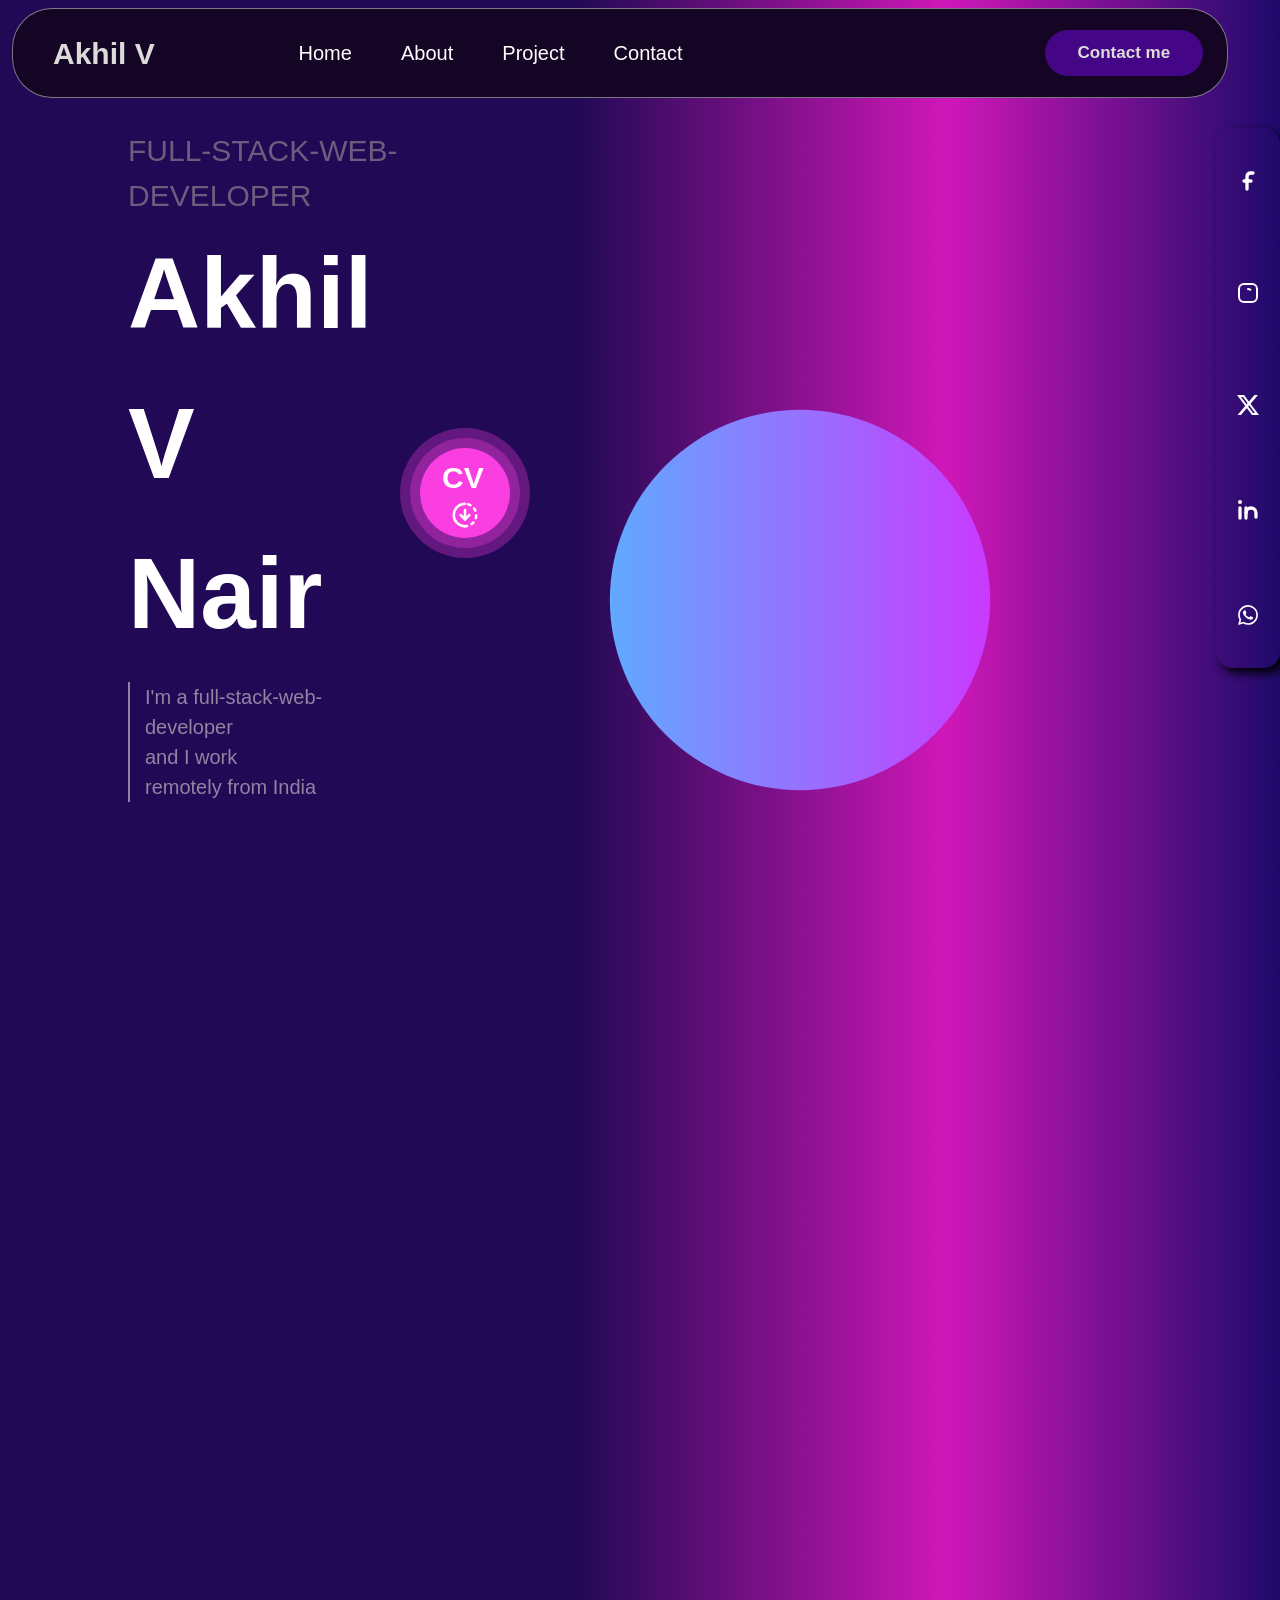
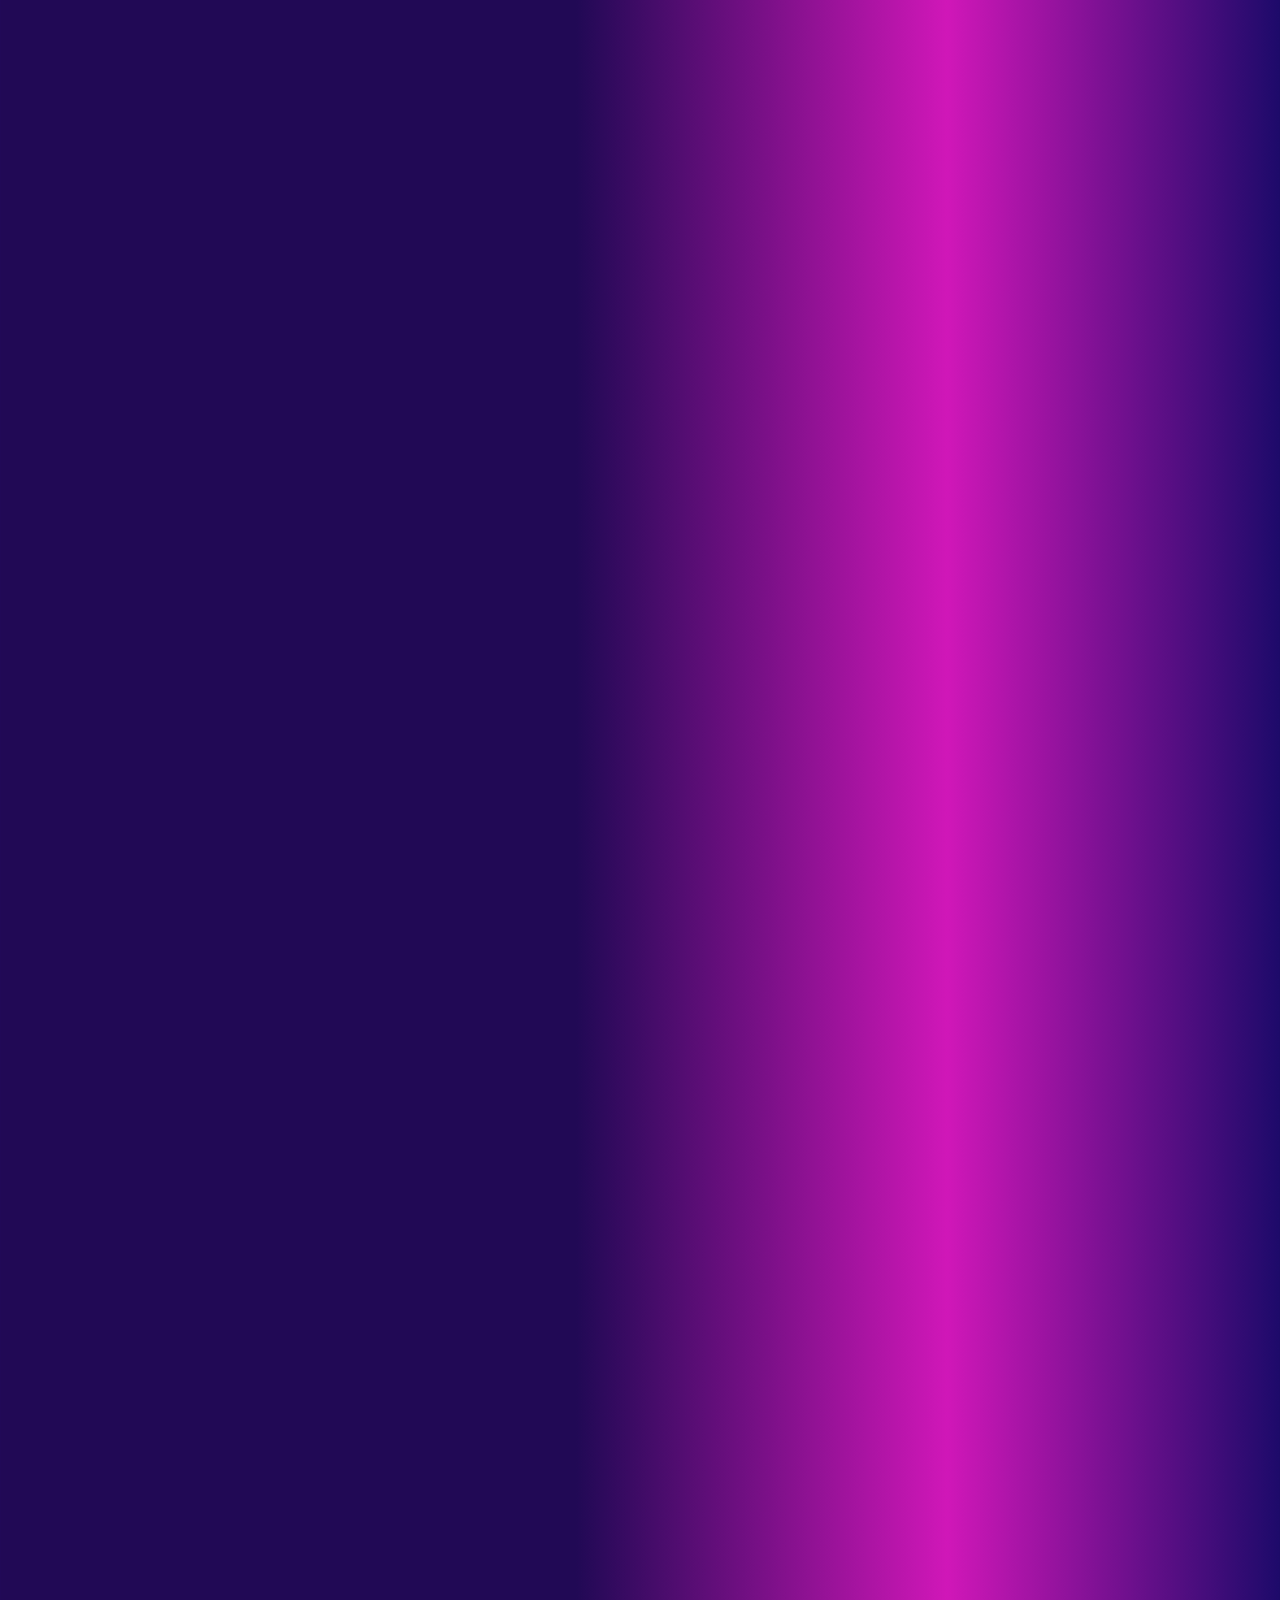
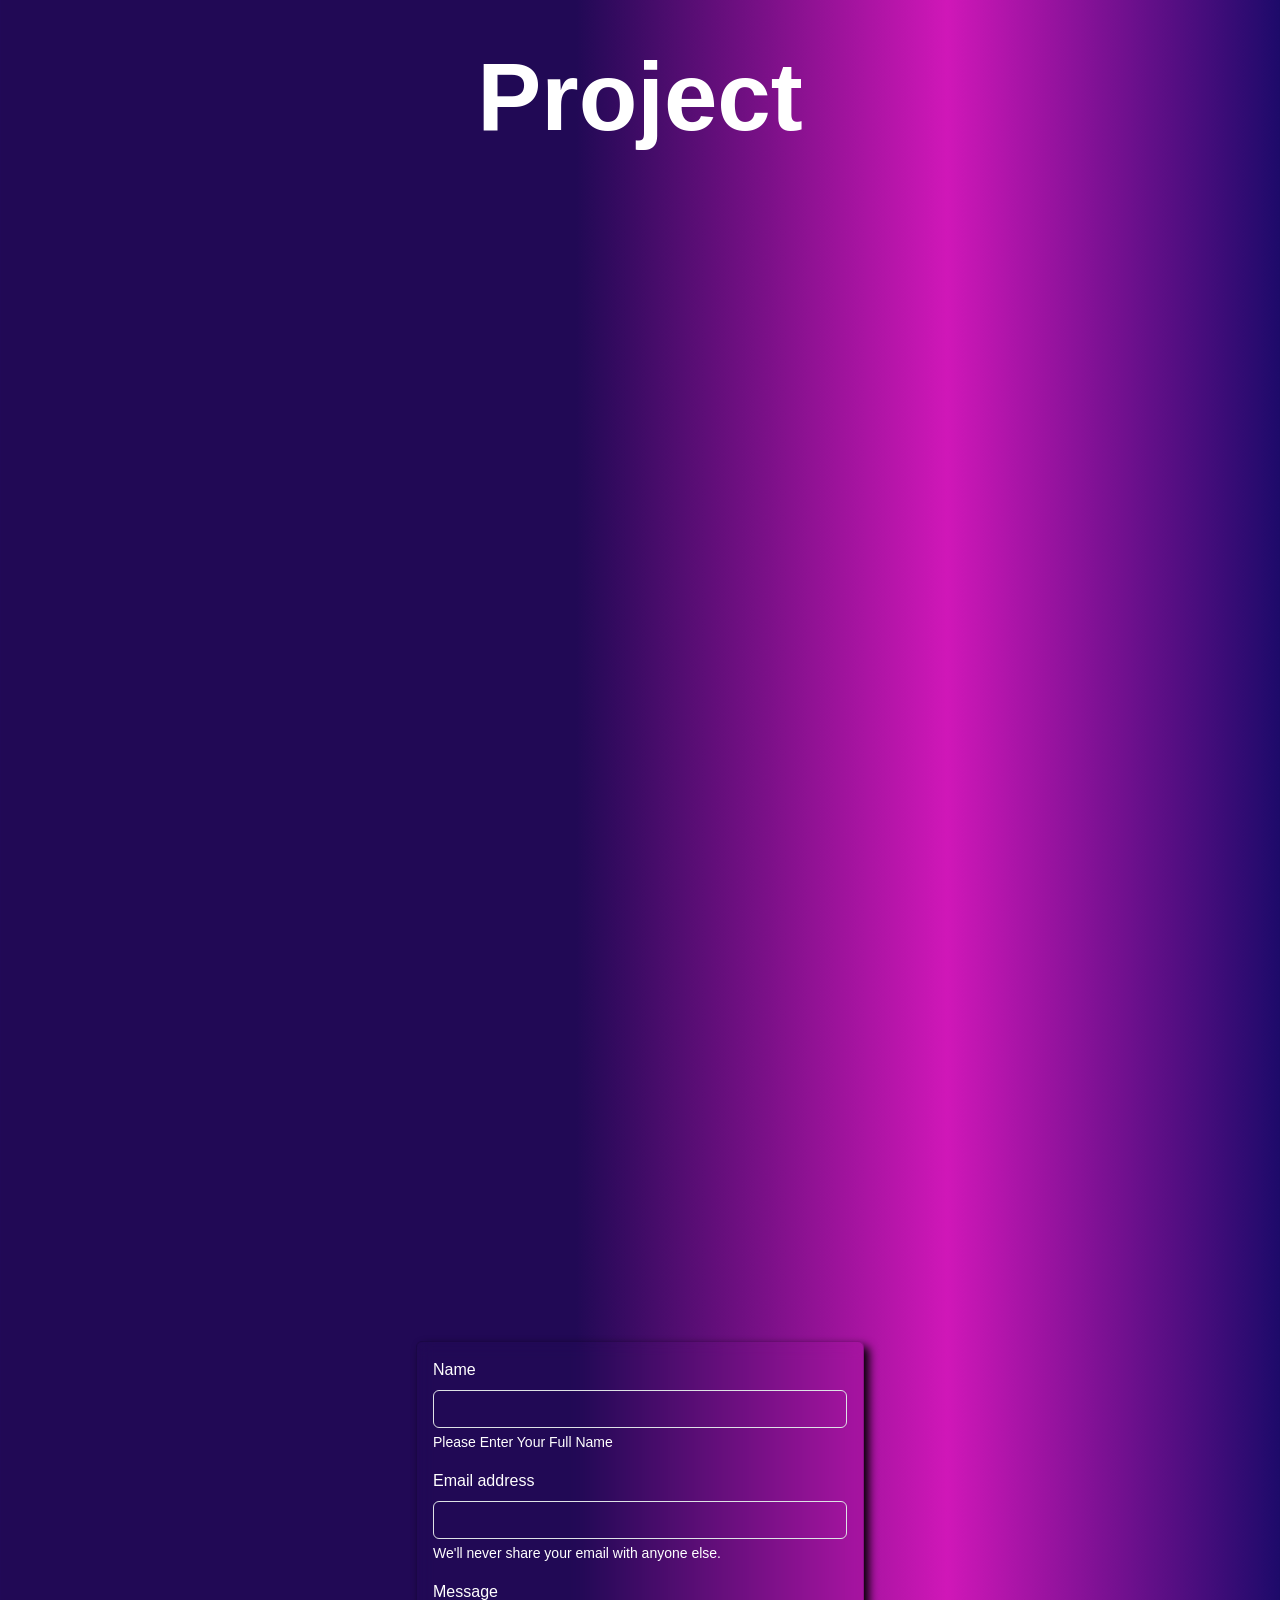
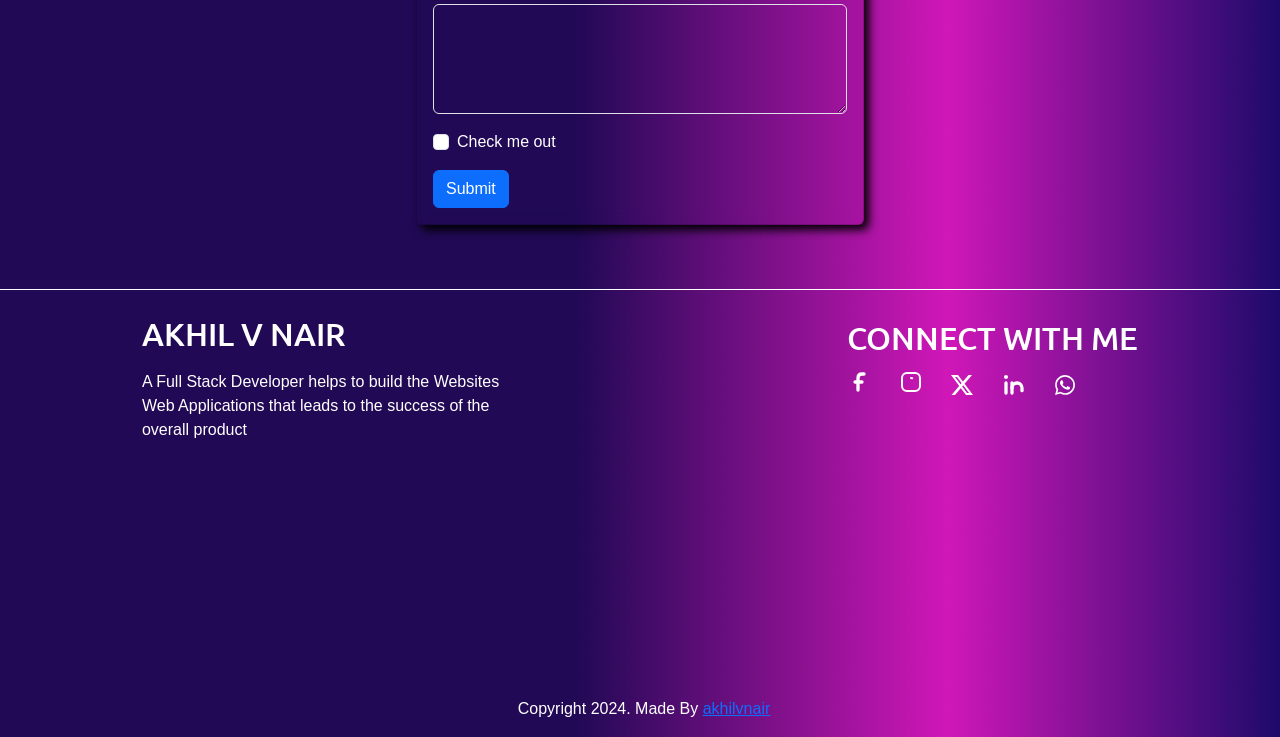
==== commit bc11fc8c: "final part" ====
--- a/index.html
+++ b/index.html
@@ -43,7 +43,7 @@
 
     </div>
   </div>
-  <div class="home-section" id="home" >
+  <div class="home-section first-section" id="home" >
     <div class="left-section">
       <div class="text1">
         FULL-STACK-WEB-DEVELOPER
--- a/style.css
+++ b/style.css
@@ -226,10 +226,14 @@
     flex-direction: column;
     align-items: center;
     justify-content: center;
-
-
-}
-
+    transition: transform 0.3s ease-in-out;
+
+
+}
+.cv-button:hover{
+    cursor: pointer;
+    transform: translateY(-2px);
+}
 /* .cv-button-bg-1{
         width: 120px;
         height: 120px;
@@ -299,6 +303,8 @@
     justify-content: space-around;
     /* background-color: rgb(19, 107, 184); */
     margin-left: 20%;
+    box-shadow: 5px 5px 10px black
+
 }
 
 .insta-with-circle {
@@ -644,3 +650,42 @@
     .copyright-box{
         color: white;
     }
+    
+/*=========================================================media-query======================================================*/
+
+
+@media screen and(max-width:760px) {
+
+
+    
+    .custom-nav{
+        background-color: #37e923;
+        width: 500px;
+    }
+.first-section {
+        display: none;
+        width: 100px;
+        height: 100vh;
+        flex-direction: row-reverse !important;
+        background-color: aqua;
+    }
+    .left-section{
+        flex-direction: column;
+    }
+    .right-section{
+        flex-direction: column;
+    }
+    .about-section{
+        flex-direction: column;
+    }
+    .skill-section{
+        flex-direction: column;
+    }
+    .contact-section{
+        flex-direction: column;
+    }
+    .footer-section{
+        flex-direction: column;
+    }
+}
+
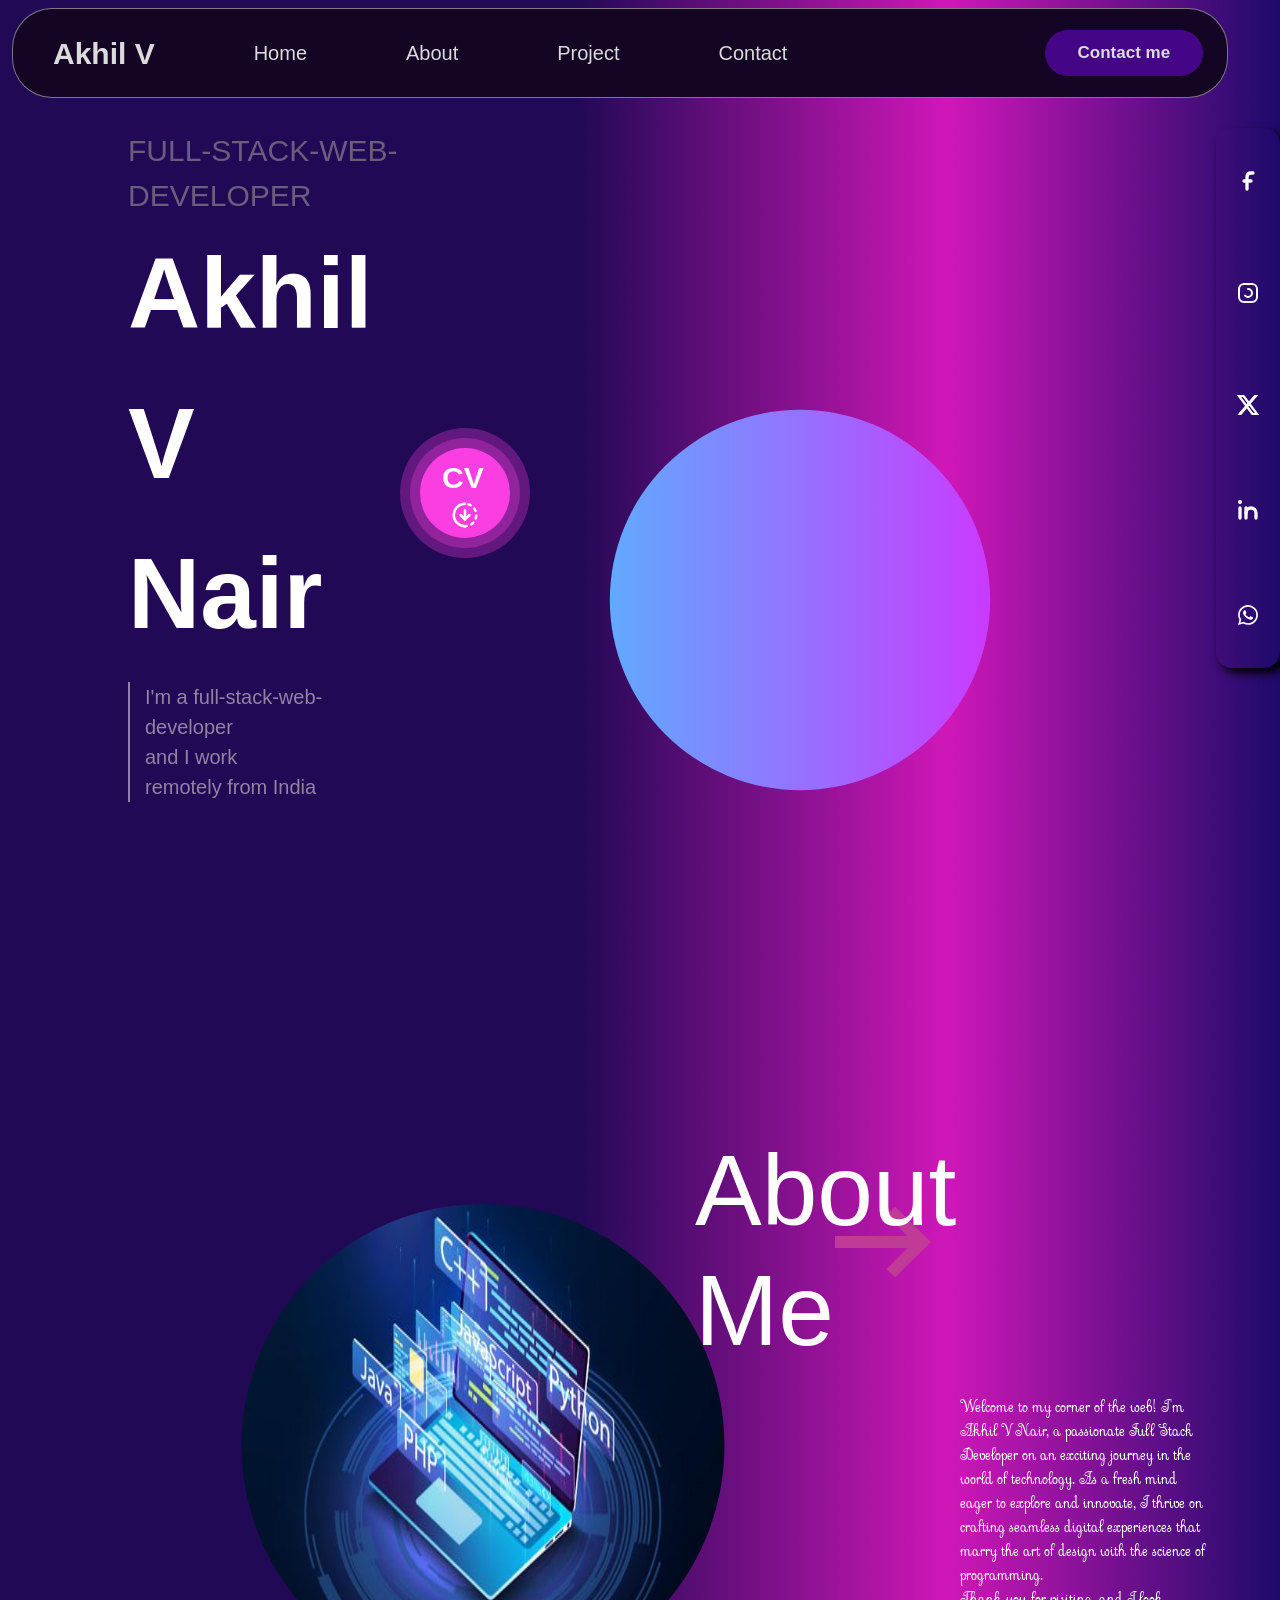
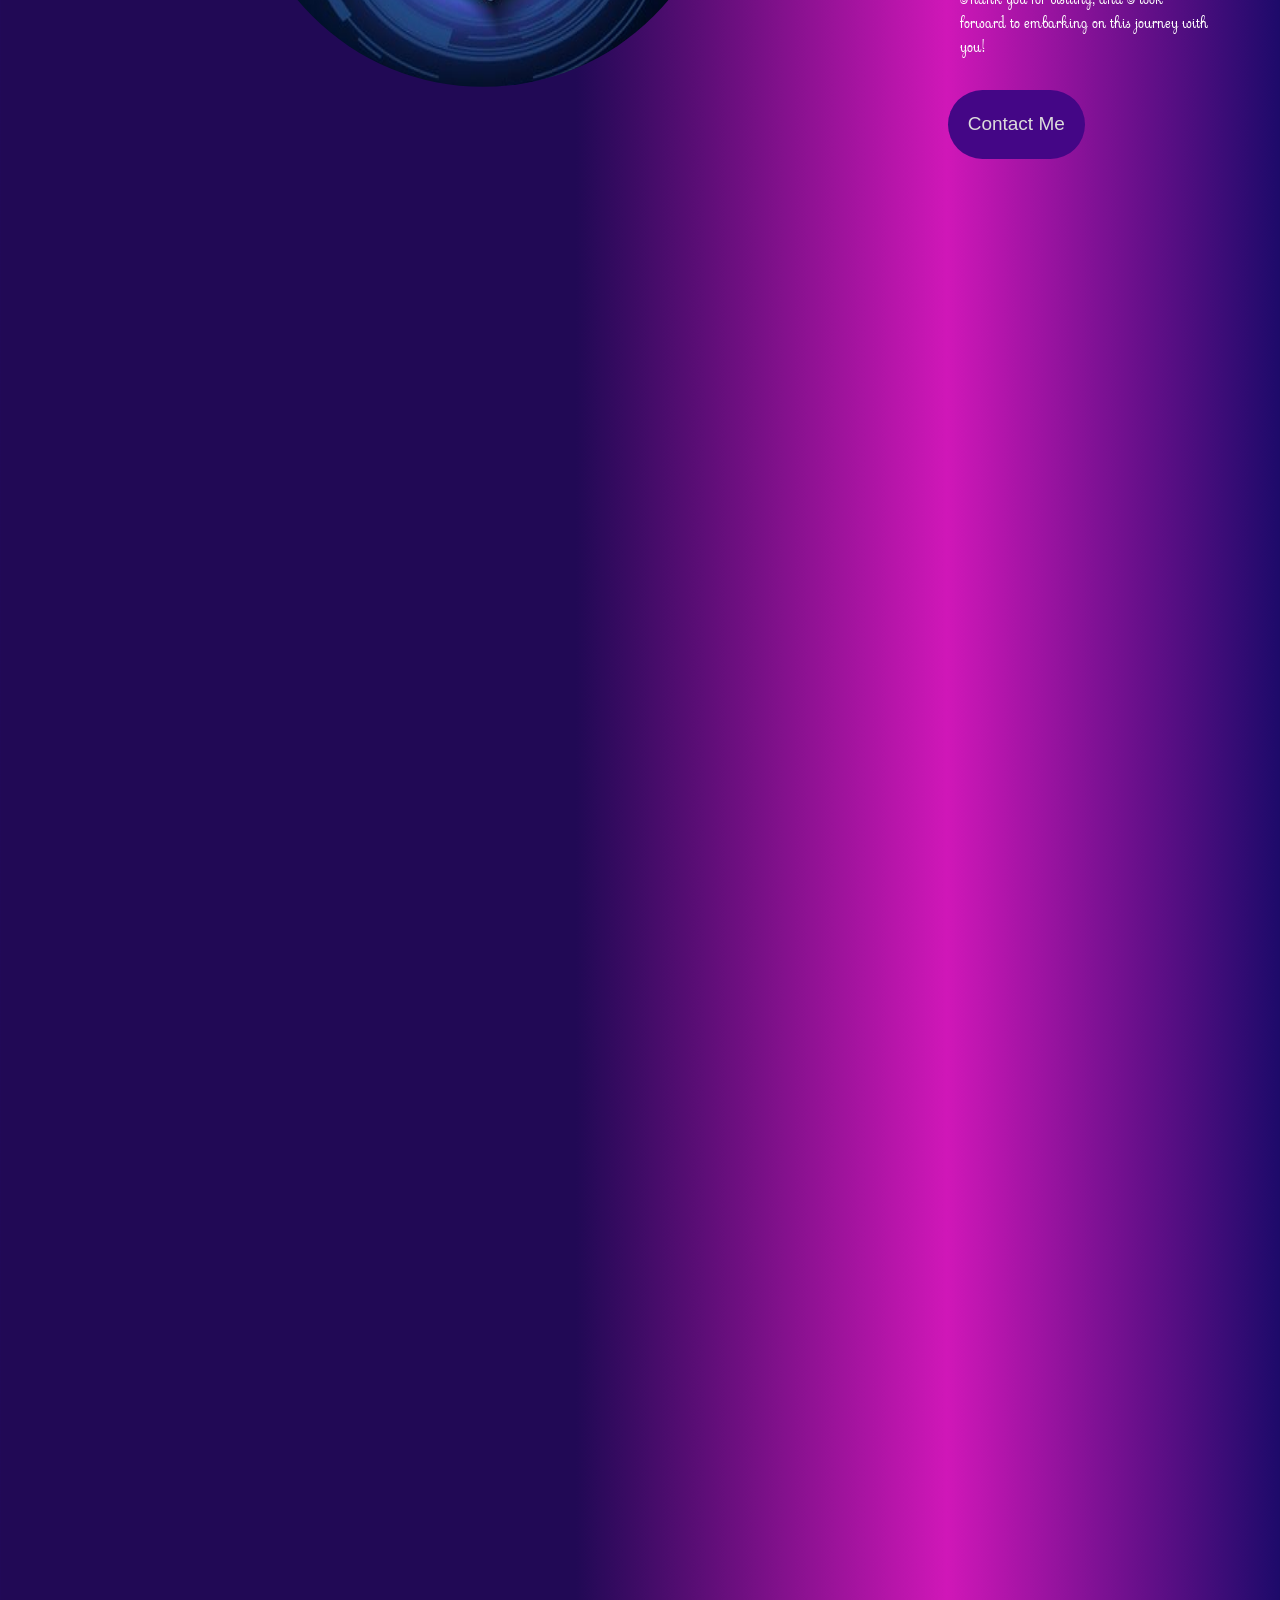
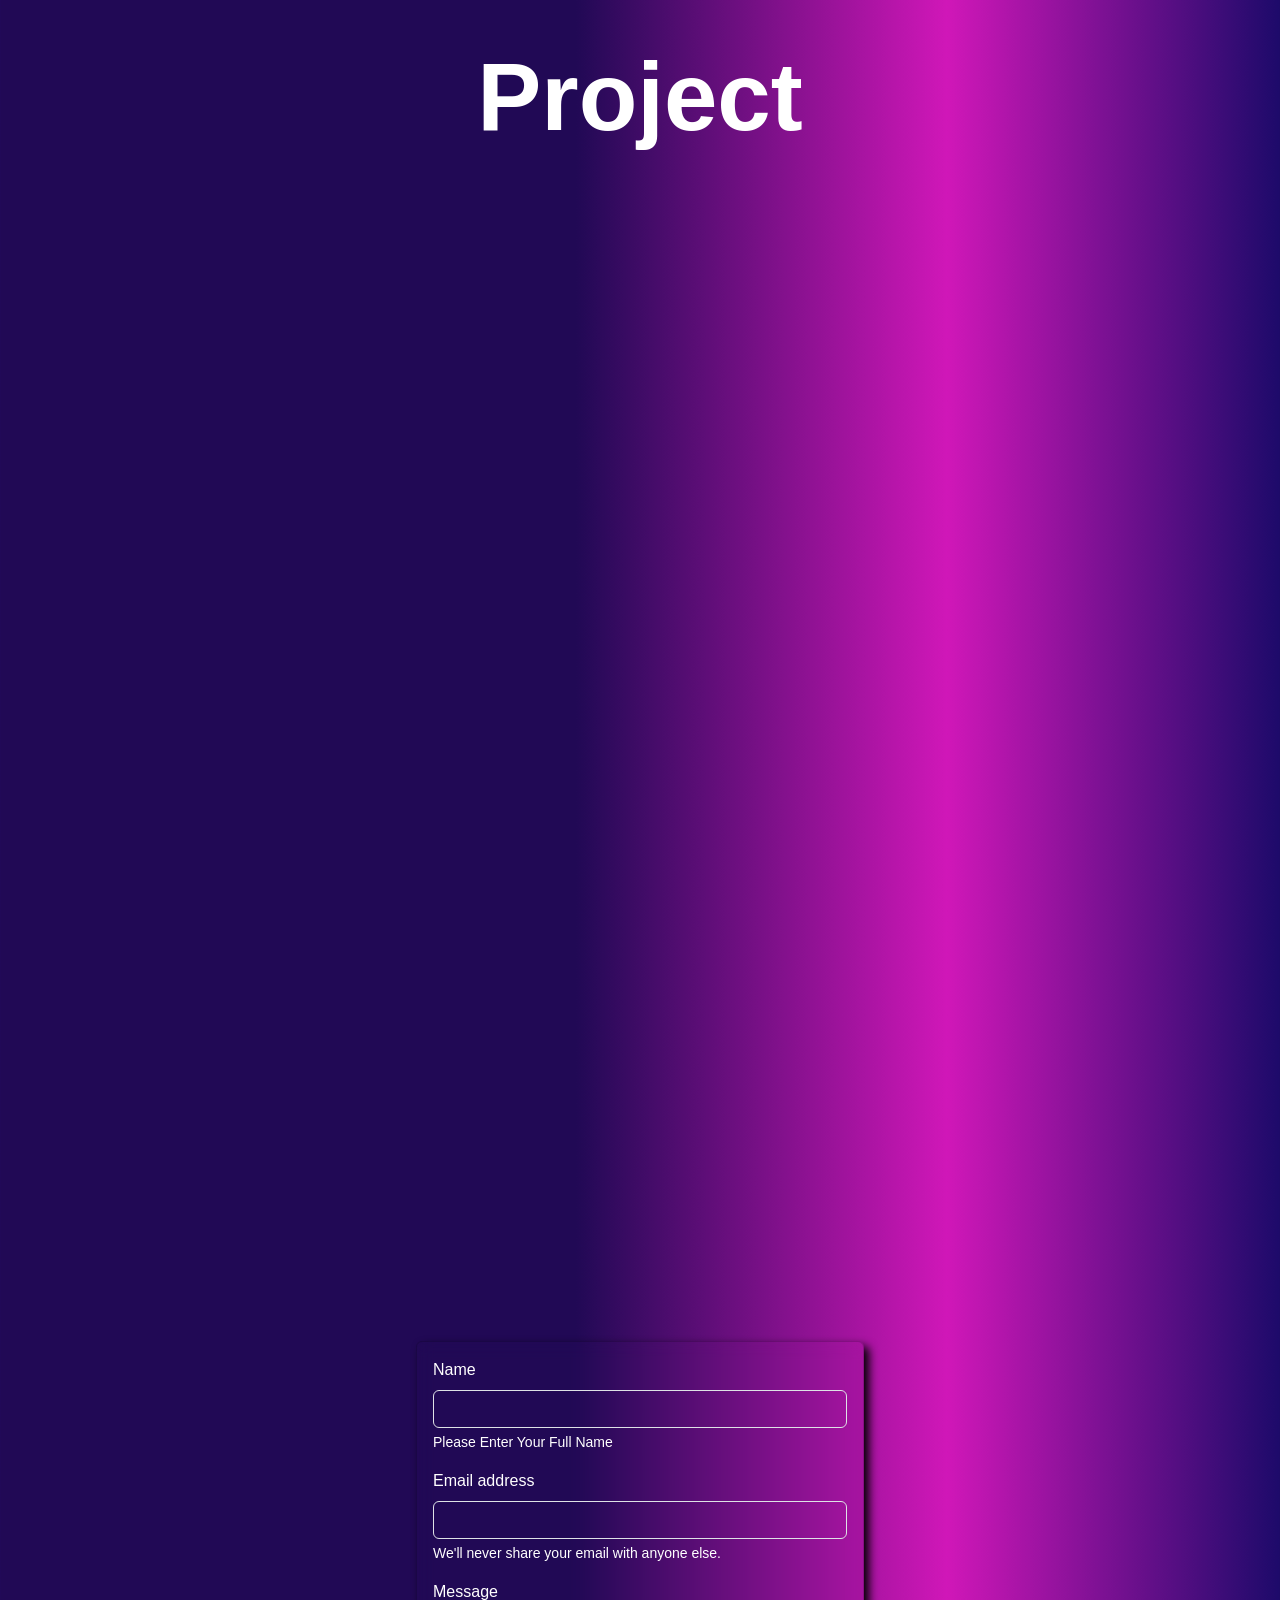
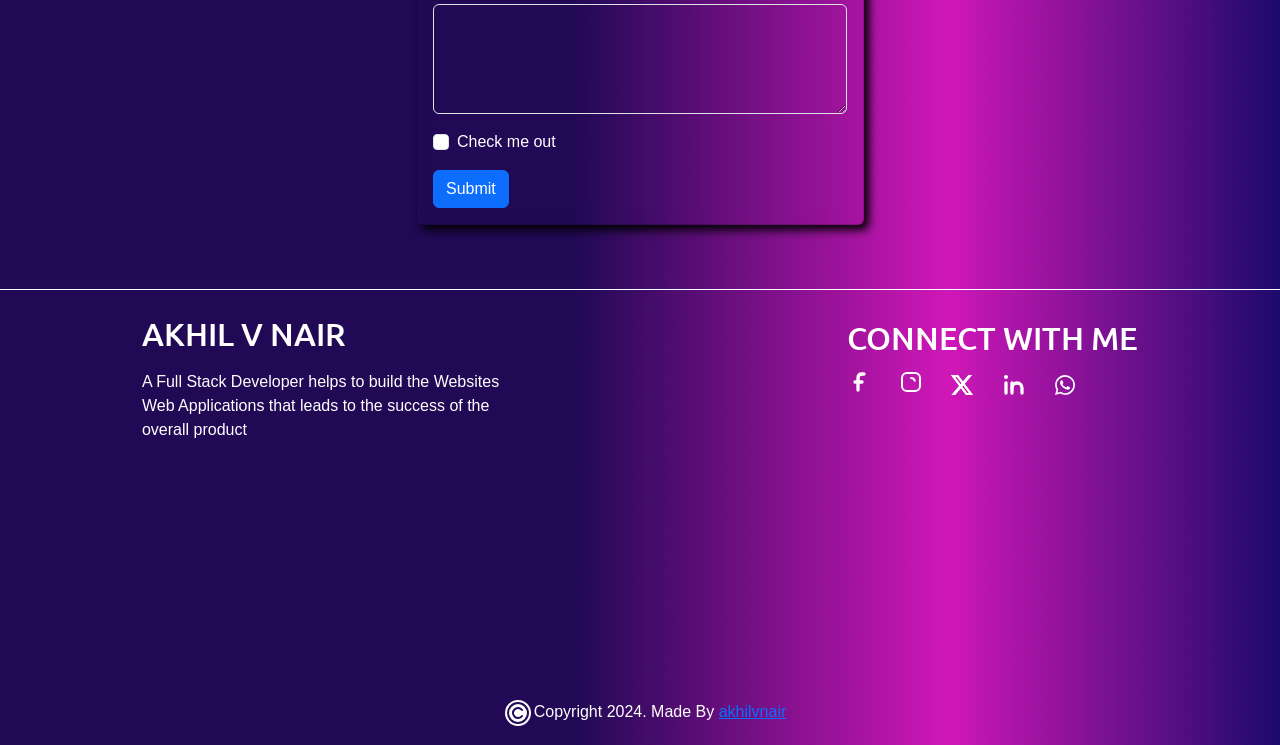
==== commit 28fe268c: "last-sectiom" ====
--- a/index.html
+++ b/index.html
@@ -15,35 +15,39 @@
 </head>
 
 <body>
-  <div class="container-fluid">
+  <nav class="container-fluid navbar-expand-lg">
     <div class="custom-nav">
       <div class="brand">
         Akhil V
       </div>
-      <div class="menu-item">
-        
-        <a class="custom-nav-item" href="#home">
+      <!-- <button class="navbar-toggler" type="button" data-bs-toggle="collapse" data-bs-target="#navbarNavAltMarkup" aria-controls="navbarNavAltMarkup" aria-expanded="false" aria-label="Toggle navigation">
+        <span class="navbar-toggler-icon"></span>
+      </button> -->
+      <div class="menu-item collapse navbar-collapse" id="navbarNavAltMarkup">
+        
+        <a class="custom-nav-item nav-link" href="#home">
           <span>Home</span>
         </a>
-        <a class="custom-nav-item" href="#about">
+        <a class="custom-nav-item nav-link" href="#about">
           <span>About</span>
         </a>
       
-        <a class="custom-nav-item" href="#project">
+        <a class="custom-nav-item nav-link" href="#project">
           <span>Project</span>
         </a>
-        <a class="custom-nav-item" href="#contact">
+        <a class="custom-nav-item nav-link" href="#contact">
           <span>Contact</span>
         </a>
         
       </div>
-      <div class="brand-6">
+      <div class="contact-button">
         Contact me
       </div>
 
     </div>
-  </div>
-  <div class="home-section first-section" id="home" >
+  </nav>
+  <!-------------------------------------------------------------- Home-section----------------------------------------------------------------------------------------------------------------- -->
+  <div class="home-section " id="home" >
     <div class="left-section">
       <div class="text1">
         FULL-STACK-WEB-DEVELOPER
@@ -66,20 +70,6 @@
         <text x="42" y="60" fill="white">CV</text>
         <svg x="50" y="72" xmlns="http://www.w3.org/2000/svg" width="1em" height="1em" viewBox="0 0 24 24">
           <g fill="none" stroke="#ffffff" stroke-linecap="round" stroke-width="2"><path stroke-dasharray="2 4" stroke-dashoffset="6" d="M12 3C16.9706 3 21 7.02944 21 12C21 16.9706 16.9706 21 12 21"><animate attributeName="stroke-dashoffset" dur="0.6s" repeatCount="indefinite" values="6;0"/></path><path stroke-dasharray="30" stroke-dashoffset="30" d="M12 21C7.02944 21 3 16.9706 3 12C3 7.02944 7.02944 3 12 3"><animate fill="freeze" attributeName="stroke-dashoffset" begin="0.1s" dur="0.3s" values="30;0"/></path><path stroke-dasharray="10" stroke-dashoffset="10" d="M12 8v7.5"><animate fill="freeze" attributeName="stroke-dashoffset" begin="0.5s" dur="0.2s" values="10;0"/></path><path stroke-dasharray="6" stroke-dashoffset="6" d="M12 15.5l3.5 -3.5M12 15.5l-3.5 -3.5"><animate fill="freeze" attributeName="stroke-dashoffset" begin="0.7s" dur="0.2s" values="6;0"/></path></g>
-          <!-- <g transform="rotate(-90 12 12)">
-            <g fill="none" stroke="currentColor" stroke-linecap="round" stroke-linejoin="round" stroke-width="2"> -->
-              <!-- <path stroke-dasharray="64" stroke-dashoffset="64"
-                d="M20 12v7a1 1 0 0 1-1 1H5a1 1 0 0 1-1-1V5a1 1 0 0 1 1-1h14a1 1 0 0 1 1 1Z">
-                <animate fill="freeze" attributeName="stroke-dashoffset" dur="0.5s" values="64;0" />
-              </path> -->
-              <!-- <path stroke-dasharray="12" stroke-dashoffset="12" d="M17 12H7.5">
-                <animate fill="freeze" attributeName="stroke-dashoffset" begin="0.6s" dur="0.2s" values="12;0" />
-              </path> -->
-              <!-- <path stroke-dasharray="8" stroke-dashoffset="8" d="M7 12L11 16M7 12L11 8">
-                <animate fill="freeze" attributeName="stroke-dashoffset" begin="0.8s" dur="0.2s" values="8;0" />
-              </path> -->
-            <!-- </g>
-          </g> -->
         </svg>
       </svg>
       <div class="circle-2">
@@ -97,27 +87,20 @@
         <div>
           <a href="https://www.instagram.com/_m_r_250__/"target="_blank"> <div class="insta-with-circle"></div></a>
         </div>
-        <div class="twitter-in-circle">
-
+        <div class="twitter-in-circle"> 
+
+          <a href="https://x.com/akhilv2766"target="_blank"> <div class="twitter-in-circle"></div></a>
         </div>
         <div class="inked-in-circle">
 
         </div>
         <div class="whatsapp-in-circle">
-
-        </div>
-        
-      </div>
-      
-    
-      
-
-
-
-
-    </div>
-  </div>
-  <div class="about-section" id="about"  data-aos="fade-down-right">
+        </div>
+      </div>
+    </div>
+  </div>
+  <!------------------------------------------------------------------- About-section-------------------------------------------- -->
+  <div class="about-section" id="about">
     <div class="left-section1">
       <img class="about-img" src="./about.jpg" alt="">
       <div class="text4" >
@@ -139,6 +122,7 @@
 
     </div>
   </div>
+  <!-------------------------------------------------------------- skill-section---------------------------------------------------------------------------------------------------------------- -->
   <div class="skill-section"  data-aos="zoom-in-left">
     <div class="skill-section-item-1">
       <div class="main-heading1">
@@ -179,9 +163,9 @@
             <svg xmlns="http://www.w3.org/2000/svg" width="70px" height="70px" viewBox="0 0 24 24"><path fill="#ff0000" d="M7.533 12.249c-.011 1.985 1.445 3.168 3.768 2.63V9.618c-2.352-.716-3.758.733-3.768 2.631m3.839-10.238h3.199v15.143c-3.066.501-6.004.819-8.104-.355c-2.705-1.513-2.923-6.319-.782-8.46c1.085-1.085 3.271-1.85 5.616-1.351V2.225c-.006-.101-.012-.202.071-.214m8.389 3.342h-3.199V2.011h3.199z"/><path fill="#ff0000" d="M19.761 7.044c-.003 2.356-.003 4.048-.003 6.911c-.136 2.813-.104 5.052-1.135 6.398c-.203.266-.634.652-.995.924c-.303.228-.881.691-1.208.711c-.331.021-1.18-.459-1.564-.64c-.505-.237-.971-.553-1.493-.71c1.218-.754 2.372-1.32 2.844-2.844c.41-1.326.355-3.247.355-5.119c0-1.849.009-3.998.009-5.63z"/></svg>
           </div>
         </div>
-      
-  </div>
-    </div>
+  </div>
+    </div>
+    <!-- ----------------------------------------------------------------------project-section----------------------------------------- -->
     <div class="project-section"id="project"
      data-aos-anchor="#example-anchor"
      data-aos-offset="500"
@@ -197,6 +181,7 @@
         </div>
       </div>
     </div>
+    <!-- -----------------------------------------------------Contact-section------------------------------------------------------------------------------------------------------------- -->
     <div class="contact-section"id="contact">
       <div class="contact-item">
         <div class="main-heading1"data-aos="fade-up"
@@ -232,6 +217,7 @@
         </div>
       </div>
     </div>
+    <!---------------------------------------------------------- Footer-section----------------------------------------------------------------------------------------------------------------- -->
     <div class="footer-section">
       <div class="intro-section">
         <h5>AKHIL V NAIR</h5>
@@ -254,6 +240,7 @@
             </div>
             <div class="twitter-in-circle">
       
+              <a href="https://x.com/akhilv2766"target="_blank"> <div class="twitter-in-circle"></div></a>
             </div>
             <div class="inked-in-circle">
       
@@ -266,7 +253,7 @@
     
   </div>
   <div class="copyright-box mt-5 mb-3 col-lg-12 col-sm-12 text-center">
-    <p><i class="bi bi-c-circle me-2"></i>Copyright 2024. Made By <a href="https://akhilvnair.in" target="_blank">akhilvnair</a></p>
+    <p><i class="bi bi-c-circle me-2"></i><svg xmlns="http://www.w3.org/2000/svg" width="2em" height="2em" viewBox="0 0 256 256"><path fill="currentColor" d="M128 56a72 72 0 1 0 72 72a72.08 72.08 0 0 0-72-72m0 104a31.8 31.8 0 0 0 25.61-12.8a8 8 0 1 1 12.79 9.61a48 48 0 1 1 0-57.63a8 8 0 1 1-12.79 9.61A32 32 0 1 0 128 160m0-136a104 104 0 1 0 104 104A104.11 104.11 0 0 0 128 24m0 192a88 88 0 1 1 88-88a88.1 88.1 0 0 1-88 88"/></svg>Copyright 2024. Made By <a href="https://akhilvnair.in" target="_blank">akhilvnair</a></p>
 </div>
 </body>
 
--- a/style.css
+++ b/style.css
@@ -65,14 +65,12 @@
 .menu-item {
     display: flex;
     color: var(--color-5);
-    justify-content:space-between;
+    justify-content:space-evenly;
     margin-right:18%;
     font-size: 20px;
     width: 30vw;
-    
-    
-    
-}
+}
+
 .custom-nav-item{
     color: white;
     text-decoration: none;
@@ -87,7 +85,7 @@
 }
 
 .custom-nav-item span::after{
-    content: '';
+    content: '' ;
     position: absolute;
     width: 100%;
     height: 2px;
@@ -104,46 +102,13 @@
     transform-origin: bottom left;
 }
 
-/* .custom-nav-item:hover{
-    text-decoration: underline;
-    cursor: pointer;
-  ;
-    transition: 0.5s;
-    border-radius: 10px;
-    
-} */
-
-.brand2 {
+.nav-link{
     color: var(--color-5);
-
     margin-left: 60px;
     font-size: 20px;
-
-}
-
-.brand3 {
-    color: var(--color-5);
-
-    margin-left: 60px;
-    font-size: 20px;
-
-}
-
-.brand4 {
-    color: var(--color-5);
-
-    margin-left: 60px;
-    font-size: 20px;
-
-}
-.brand5{
-    color: var(--color-5);
-
-    margin-left: 60px;
-    font-size: 20px;
-}
-
-.brand-6 {
+}
+
+.contact-button{
     color: var(--color-5);
     border-radius: 25px;
    
@@ -156,13 +121,17 @@
     margin-right: 2%;
 
 }
-
-.brand-6:hover {
+.navbar-toggler-icon{
+    color: white;
+}
+
+.contact-button:hover {
     background-color: #d017b8;
     cursor: pointer;
     color: #5e09b9;
     transition: 0.5s;
 }
+/*------------------------------------------------ Home-section-------------------------------------------------------------------------------------------------------------- */
 
 .left-section {
     color: white;
@@ -286,12 +255,6 @@
         background-image: url("data:image/svg+xml,%3Csvg xmlns='http://www.w3.org/2000/svg' viewBox='0 0 24 24'%3E%3Cg fill='none' stroke='%23ffffff' stroke-linecap='round' stroke-width='3.3'%3E%3Cpath stroke-dasharray='24' stroke-dashoffset='24' d='M17 4L15 4C12.5 4 11 5.5 11 8V20'%3E%3Canimate fill='freeze' attributeName='stroke-dashoffset' dur='1.2s' values='24;0'/%3E%3C/path%3E%3Cpath stroke-dasharray='12' stroke-dashoffset='12' d='M8 12H15'%3E%3Canimate fill='freeze' attributeName='stroke-dashoffset' begin='1.5s' dur='0.6s' values='12;0'/%3E%3C/path%3E%3C/g%3E%3C/svg%3E");
       
       }
-      
-
-
-
-
-
 
 .social {
     display: flex;
@@ -356,7 +319,7 @@
         background-size: 100% 100%;
         background-image: url("data:image/svg+xml,%3Csvg xmlns='http://www.w3.org/2000/svg' viewBox='0 0 24 24'%3E%3Ccircle cx='4' cy='4' r='2' fill='%23ffffff' fill-opacity='0'%3E%3Canimate fill='freeze' attributeName='fill-opacity' dur='0.8s' values='0;1'/%3E%3C/circle%3E%3Cg fill='none' stroke='%23ffffff' stroke-linecap='round' stroke-width='3.3'%3E%3Cpath stroke-dasharray='12' stroke-dashoffset='12' d='M4 10V20'%3E%3Canimate fill='freeze' attributeName='stroke-dashoffset' begin='0.4s' dur='0.4s' values='12;0'/%3E%3C/path%3E%3Cpath stroke-dasharray='12' stroke-dashoffset='12' d='M10 10V20'%3E%3Canimate fill='freeze' attributeName='stroke-dashoffset' begin='1s' dur='0.4s' values='12;0'/%3E%3C/path%3E%3Cpath stroke-dasharray='24' stroke-dashoffset='24' d='M10 15C10 12.2386 12.2386 10 15 10C17.7614 10 20 12.2386 20 15V20'%3E%3Canimate fill='freeze' attributeName='stroke-dashoffset' begin='1.4s' dur='1s' values='24;0'/%3E%3C/path%3E%3C/g%3E%3C/svg%3E");
       }
-
+/*----------------------------------------------------------- about-section------------------------------------------------------------------------------------------------------------ */
 .about-section {
     height: 100vh;
     display: flex;
@@ -366,27 +329,20 @@
 
 .left-section1 {
     color: white;
-    /* background-color: #37e923; */
+   
     font-size: 40px;
     font-weight: normal;
     position: relative;
     margin-top: 5%;
     font-size: 100px;
     
-    /* width: 300px; */
-    /* background-image: url(about.jpg);
-    background-repeat: no-repeat;
-    background-size: contain; */
-
-
-
 }
 .about-img{
     
     width: 45vw;
     height: 70vh;
     
-    /* border-radius: 50%; */
+   
     clip-path: circle(40%);
 }
 .text4{
@@ -410,6 +366,7 @@
     font-family: "Sevillana", cursive;
 
       }
+      /*------------------------------------------------------------------ Contact-section---------------------------------------------------------------------------------------------------- */
       .contact{
         color: var(--color-5);
         border-radius:25px;
@@ -427,6 +384,7 @@
         color: #5e09b9;
         transition: 0.5s;
       }
+      /*----------------------------------------------- Skill-section------------------------------------------------------------------------------------------------- */
       .skill-section{
         height: 100vh;
        
@@ -441,7 +399,7 @@
         font-family: Arial, Helvetica, sans-serif;
         font-weight: bolder;
        
-        width: 30%;
+        width: 30vw;
       }
       .arrow1{
         width: 25%;
@@ -451,7 +409,7 @@
         margin-left: 2%;
       }
       .p-bar{
-        /* color: white; */
+      
       
         
        
@@ -468,7 +426,7 @@
         display: flex;
         
         justify-content: center;
-        width: 100vw;
+        /* width: 100vw; */
       }
 .skill-section-item-2{
    
@@ -479,11 +437,12 @@
     display: flex;
     justify-content:space-around;
     margin-top: 10%;
-    width: 70%;
+    width: 70vw;
     margin-left: 16%;
     height: 50%;
    
    }
+   /* --------------------------------------------------project-section----------------------------------------------------------------------------------------------------------------- */
    .project-section{
     height: 100vh;
    }
@@ -507,23 +466,17 @@
     font-weight: bolder;
     
    }
+   /* -----------------------------------------------------------contact-section------------------------------------------------------------------------------------------------------------- */
    .contact-section{
     height: 100vh;
     width: 100vw;
     display: flex;
-    /* margin-top: 15%; */
+ 
   
     justify-content: space-between;
     flex-direction: column;
     align-items: center;
-
-    
-
-   }
-   .contact-item{
-   
- 
-   }
+}
    .main-heading1{
     text-align: center;
     width: 100vh;
@@ -533,25 +486,20 @@
    .box-section{
     color: white !important;
     width: 35vw;
-   
-    background: transparent !important;
+     background: transparent !important;
     backdrop-filter: blur(8px) !important;
     box-shadow: 5px 5px 10px black
-  
-    
-   }
+  }
    .form-text{
     color: white !important;
    }
-   /* .card{
-    background: transparent !important;
-    backdrop-filter: blur(8px);
-   } */
+  
    .input-field{
     background: transparent !important;
     color: white !important;
     
    }
+   /* --------------------------------------------------------footer-section----------------------------------------------------------------------------------------------------------------- */
    .footer-section{
     height: 40vh;
     color: white;
@@ -563,8 +511,6 @@
    .intro-section{
     padding-right: 5%;
     padding-top: 2%;
-    
-   
    }
    .intro-section h5{
     font-family: "Ubuntu";
@@ -575,38 +521,29 @@
     font-size: 200%;
     padding-top: 10%;
    }
-    
     .facebook-with-circle {
-     
- 
         display: inline-block;
         width: 24px;
         height: 24px;
         background-repeat: no-repeat;
         background-size: 100% 100%;
         background-image: url("data:image/svg+xml,%3Csvg xmlns='http://www.w3.org/2000/svg' viewBox='0 0 24 24'%3E%3Cg fill='none' stroke='%23ffffff' stroke-linecap='round' stroke-width='3.3'%3E%3Cpath stroke-dasharray='24' stroke-dashoffset='24' d='M17 4L15 4C12.5 4 11 5.5 11 8V20'%3E%3Canimate fill='freeze' attributeName='stroke-dashoffset' dur='1.2s' values='24;0'/%3E%3C/path%3E%3Cpath stroke-dasharray='12' stroke-dashoffset='12' d='M8 12H15'%3E%3Canimate fill='freeze' attributeName='stroke-dashoffset' begin='1.5s' dur='0.6s' values='12;0'/%3E%3C/path%3E%3C/g%3E%3C/svg%3E");
-      
       }
       .insta-with-circle {
-     
         display: inline-block;
         width: 24px;
         height: 24px;
         background-repeat: no-repeat;
         background-size: 100% 100%;
         background-image: url("data:image/svg+xml,%3Csvg xmlns='http://www.w3.org/2000/svg' viewBox='0 0 24 24'%3E%3Cg fill='none' stroke='%23ffffff' stroke-linecap='round' stroke-linejoin='round' stroke-width='2'%3E%3Cpath stroke-dasharray='66' stroke-dashoffset='66' d='M12 3H8C5.23858 3 3 5.23858 3 8V16C3 18.7614 5.23858 21 8 21H16C18.7614 21 21 18.7614 21 16V8C21 5.23858 18.7614 3 16 3z'%3E%3Canimate fill='freeze' attributeName='stroke-dashoffset' dur='1.8s' values='66;132'/%3E%3C/path%3E%3Cpath stroke-dasharray='26' stroke-dashoffset='26' d='M12 8C14.20914 8 16 9.79086 16 12C16 14.20914 14.20914 16 12 16C9.79086 16 8 14.2091 8 12C8 9.79086 9.79086 8 12 8'%3E%3Canimate fill='freeze' attributeName='stroke-dashoffset' begin='2.1s' dur='1.2s' values='26;0'/%3E%3C/path%3E%3C/g%3E%3Ccircle cx='17' cy='7' r='1.5' fill='%23ffffff' fill-opacity='0'%3E%3Canimate fill='freeze' attributeName='fill-opacity' begin='3.3s' dur='1.2s' values='0;1'/%3E%3C/circle%3E%3C/svg%3E");
-      
-}
-.insta-with-circle:hover {
-  
+}
+.insta-with-circle:hover { 
     cursor: pointer;
     color: #eeeeee;
     transition: 0.5s;
     background-image: url("data:image/svg+xml,%3Csvg xmlns='http://www.w3.org/2000/svg' viewBox='0 0 20 20'%3E%3Cpath fill='red' d='M13 10a3 3 0 1 1-6 0c0-.171.018-.338.049-.5H6v3.997c0 .278.225.503.503.503h6.995a.503.503 0 0 0 .502-.503V9.5h-1.049c.031.162.049.329.049.5m-3 2a2 2 0 1 0-.001-4.001A2 2 0 0 0 10 12m2.4-4.1h1.199a.301.301 0 0 0 .301-.3V6.401a.301.301 0 0 0-.301-.301H12.4a.301.301 0 0 0-.301.301V7.6c.001.165.136.3.301.3M10 .4A9.6 9.6 0 0 0 .4 10a9.6 9.6 0 0 0 9.6 9.6a9.6 9.6 0 0 0 9.6-9.6A9.6 9.6 0 0 0 10 .4m5 13.489C15 14.5 14.5 15 13.889 15H6.111C5.5 15 5 14.5 5 13.889V6.111C5 5.5 5.5 5 6.111 5h7.778C14.5 5 15 5.5 15 6.111z'/%3E%3C/svg%3E");
 
 }
-
-
 .twitter-in-circle {
    
         display: inline-block;
@@ -616,7 +553,6 @@
         background-size: 100% 100%;
         background-image: url("data:image/svg+xml,%3Csvg xmlns='http://www.w3.org/2000/svg' viewBox='0 0 24 24'%3E%3Cg fill='%23ffffff'%3E%3Cpath d='M1 2h2.5L3.5 2h-2.5z'%3E%3Canimate fill='freeze' attributeName='d' dur='0.4s' values='M1 2h2.5L3.5 2h-2.5z;M1 2h2.5L18.5 22h-2.5z'/%3E%3C/path%3E%3Cpath d='M5.5 2h2.5L7.2 2h-2.5z'%3E%3Canimate fill='freeze' attributeName='d' dur='0.4s' values='M5.5 2h2.5L7.2 2h-2.5z;M5.5 2h2.5L23 22h-2.5z'/%3E%3C/path%3E%3Cpath d='M3 2h5v0h-5z' opacity='0'%3E%3Cset attributeName='opacity' begin='0.4s' to='1'/%3E%3Canimate fill='freeze' attributeName='d' begin='0.4s' dur='0.4s' values='M3 2h5v0h-5z;M3 2h5v2h-5z'/%3E%3C/path%3E%3Cpath d='M16 22h5v0h-5z' opacity='0'%3E%3Cset attributeName='opacity' begin='0.4s' to='1'/%3E%3Canimate fill='freeze' attributeName='d' begin='0.4s' dur='0.4s' values='M16 22h5v0h-5z;M16 22h5v-2h-5z'/%3E%3C/path%3E%3Cpath d='M18.5 2h3.5L22 2h-3.5z' opacity='0'%3E%3Cset attributeName='opacity' begin='0.5s' to='1'/%3E%3Canimate fill='freeze' attributeName='d' begin='0.5s' dur='0.4s' values='M18.5 2h3.5L22 2h-3.5z;M18.5 2h3.5L5 22h-3.5z'/%3E%3C/path%3E%3C/g%3E%3C/svg%3E");
       }
-
 .whatsapp-in-circle {
    
         display: inline-block;
@@ -628,7 +564,6 @@
       age: url("data:image/svg+xml,%3Csvg xmlns='http://www.w3.org/2000/svg' viewBox='0 0 256 258'%3E%3Cdefs%3E%3ClinearGradient id='logosWhatsappIcon0' x1='50%25' x2='50%25' y1='100%25' y2='0%25'%3E%3Cstop offset='0%25' stop-color='%231faf38'/%3E%3Cstop offset='100%25' stop-color='%2360d669'/%3E%3C/linearGradient%3E%3ClinearGradient id='logosWhatsappIcon1' x1='50%25' x2='50%25' y1='100%25' y2='0%25'%3E%3Cstop offset='0%25' stop-color='%23f9f9f9'/%3E%3Cstop offset='100%25' stop-color='%23fff'/%3E%3C/linearGradient%3E%3C/defs%3E%3Cpath fill='url(%23logosWhatsappIcon0)' d='M5.463 127.456c-.006 21.677 5.658 42.843 16.428 61.499L4.433 252.697l65.232-17.104a122.994 122.994 0 0 0 58.8 14.97h.054c67.815 0 123.018-55.183 123.047-123.01c.013-32.867-12.775-63.773-36.009-87.025c-23.23-23.25-54.125-36.061-87.043-36.076c-67.823 0-123.022 55.18-123.05 123.004'/%3E%3Cpath fill='url(%23logosWhatsappIcon1)' d='M1.07 127.416c-.007 22.457 5.86 44.38 17.014 63.704L0 257.147l67.571-17.717c18.618 10.151 39.58 15.503 60.91 15.511h.055c70.248 0 127.434-57.168 127.464-127.423c.012-34.048-13.236-66.065-37.3-90.15C194.633 13.286 162.633.014 128.536 0C58.276 0 1.099 57.16 1.071 127.416m40.24 60.376l-2.523-4.005c-10.606-16.864-16.204-36.352-16.196-56.363C22.614 69.029 70.138 21.52 128.576 21.52c28.3.012 54.896 11.044 74.9 31.06c20.003 20.018 31.01 46.628 31.003 74.93c-.026 58.395-47.551 105.91-105.943 105.91h-.042c-19.013-.01-37.66-5.116-53.922-14.765l-3.87-2.295l-40.098 10.513z'/%3E%3Cpath fill='%23fff' d='M96.678 74.148c-2.386-5.303-4.897-5.41-7.166-5.503c-1.858-.08-3.982-.074-6.104-.074c-2.124 0-5.575.799-8.492 3.984c-2.92 3.188-11.148 10.892-11.148 26.561c0 15.67 11.413 30.813 13.004 32.94c1.593 2.123 22.033 35.307 54.405 48.073c26.904 10.609 32.379 8.499 38.218 7.967c5.84-.53 18.844-7.702 21.497-15.139c2.655-7.436 2.655-13.81 1.859-15.142c-.796-1.327-2.92-2.124-6.105-3.716c-3.186-1.593-18.844-9.298-21.763-10.361c-2.92-1.062-5.043-1.592-7.167 1.597c-2.124 3.184-8.223 10.356-10.082 12.48c-1.857 2.129-3.716 2.394-6.9.801c-3.187-1.598-13.444-4.957-25.613-15.806c-9.468-8.442-15.86-18.867-17.718-22.056c-1.858-3.184-.199-4.91 1.398-6.497c1.431-1.427 3.186-3.719 4.78-5.578c1.588-1.86 2.118-3.187 3.18-5.311c1.063-2.126.531-3.986-.264-5.579c-.798-1.593-6.987-17.343-9.819-23.64'/%3E%3C/svg%3E");
 }
 .inked-in-circle {
-   
         display: inline-block;
         width: 24px;
         height: 24px;
@@ -644,26 +579,20 @@
         flex-direction: row;
         align-items: center;
         justify-content: space-between;
-        /* background-color: rgb(19, 107, 184); */
-        
+        /* background-color: rgb(19, 107, 184); */   
     }
     .copyright-box{
         color: white;
-    }
-    
+    }    
 /*=========================================================media-query======================================================*/
-
-
-@media screen and(max-width:760px) {
-
-
-    
+@media screen and(max-width:760px) 
+{
     .custom-nav{
         background-color: #37e923;
         width: 500px;
     }
-.first-section {
-        display: none;
+.home-section {
+        display: flex;
         width: 100px;
         height: 100vh;
         flex-direction: row-reverse !important;
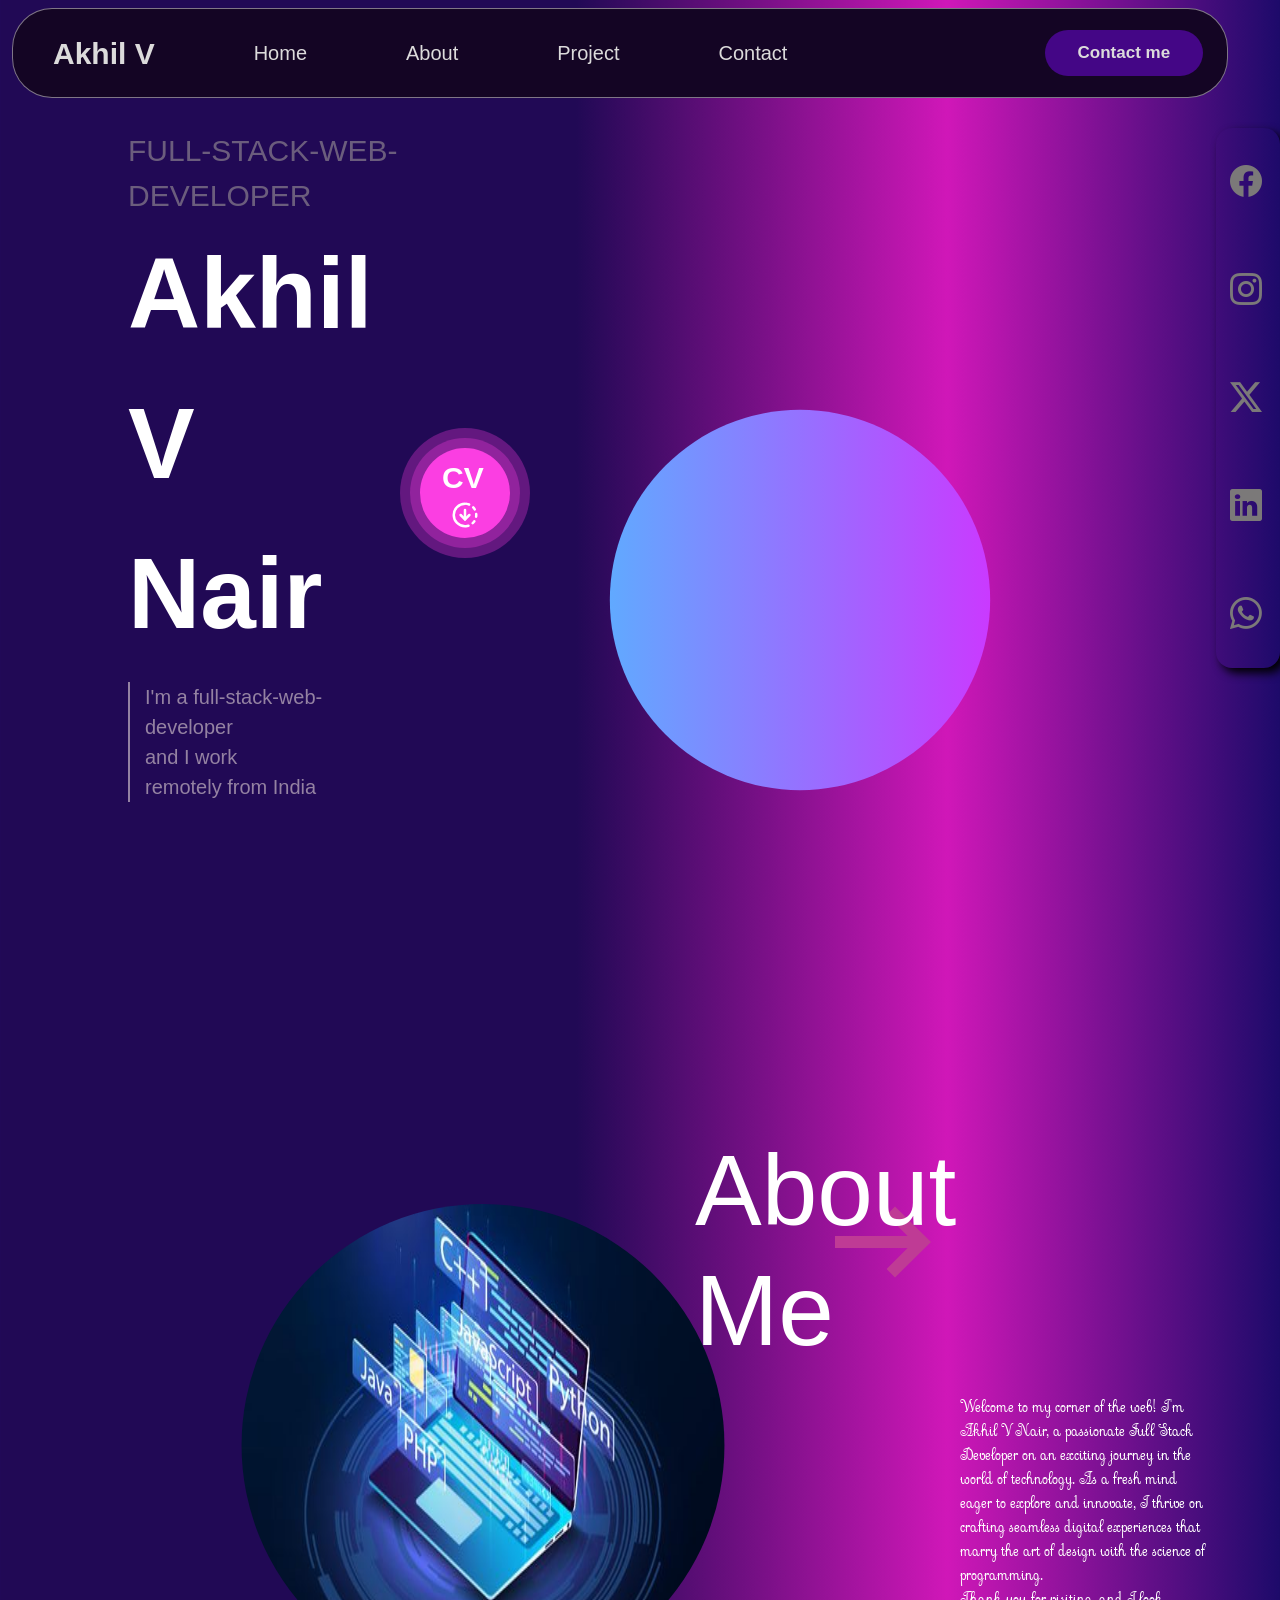
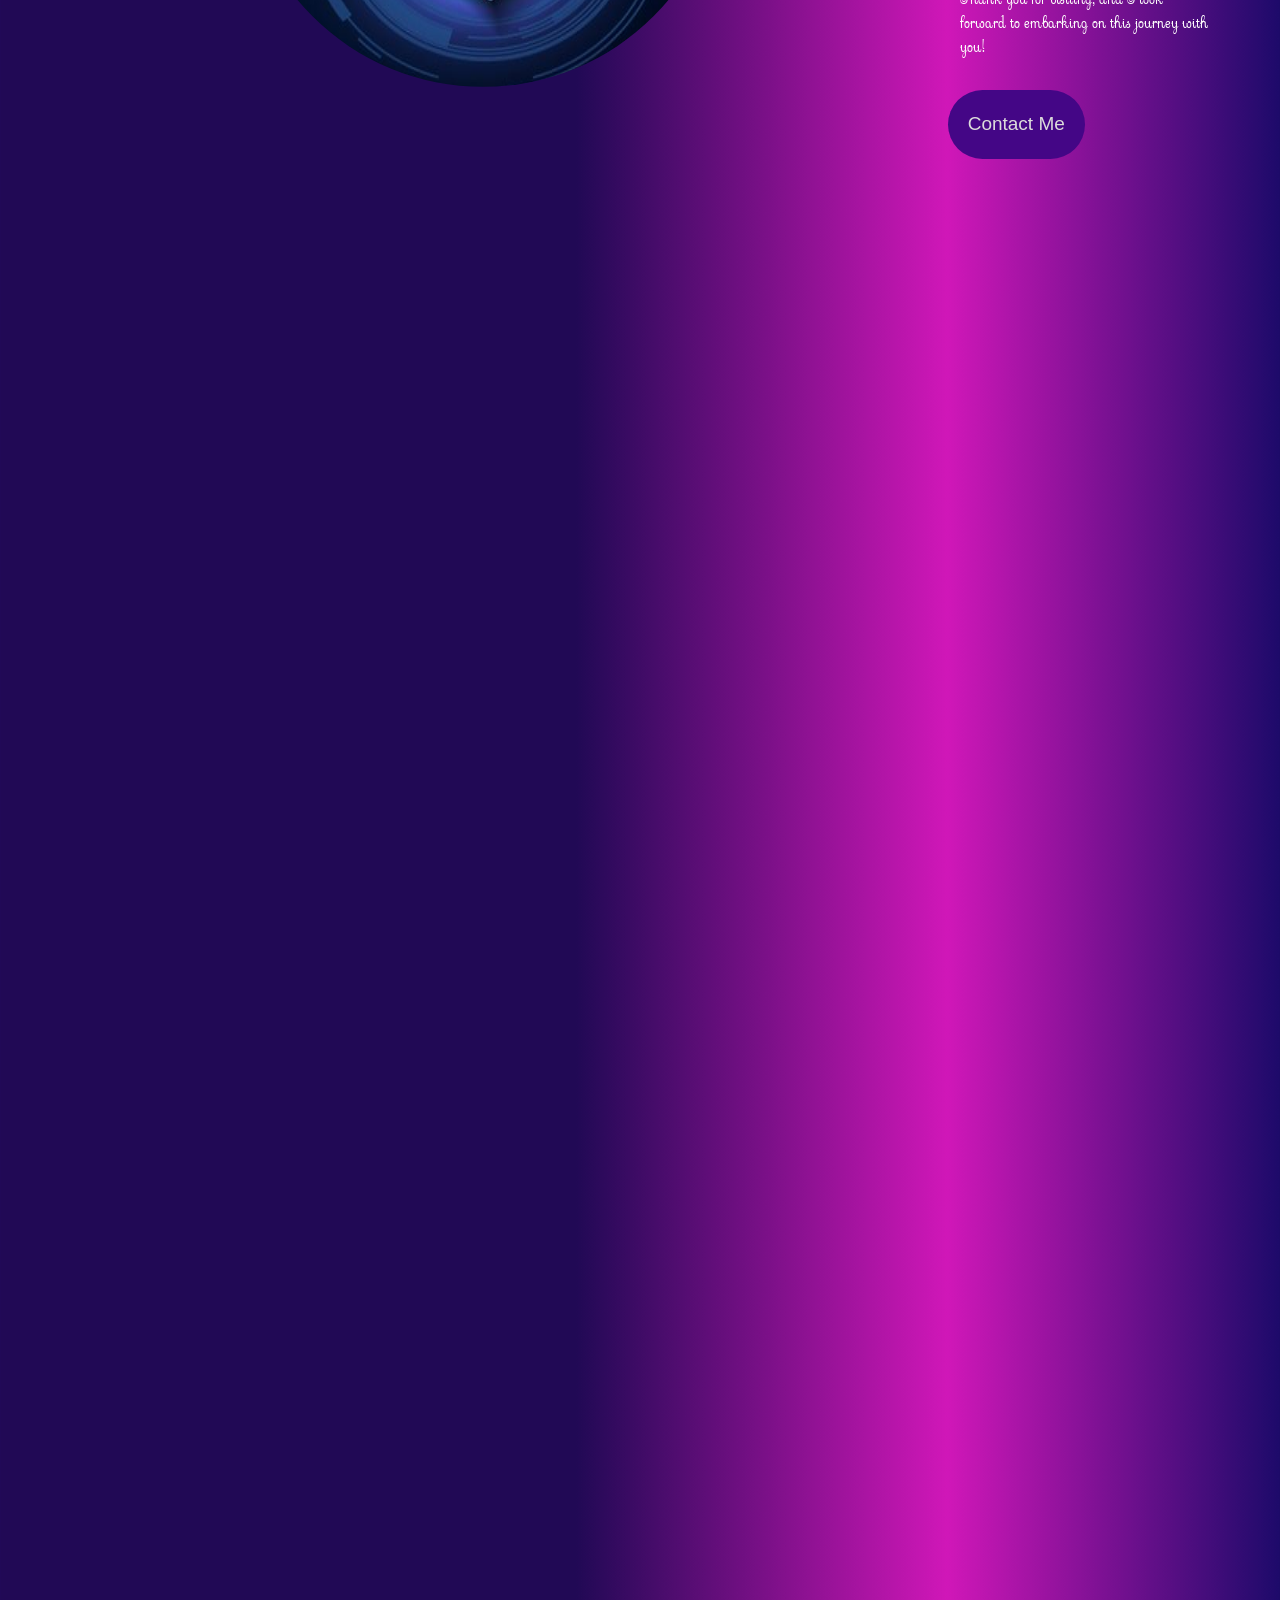
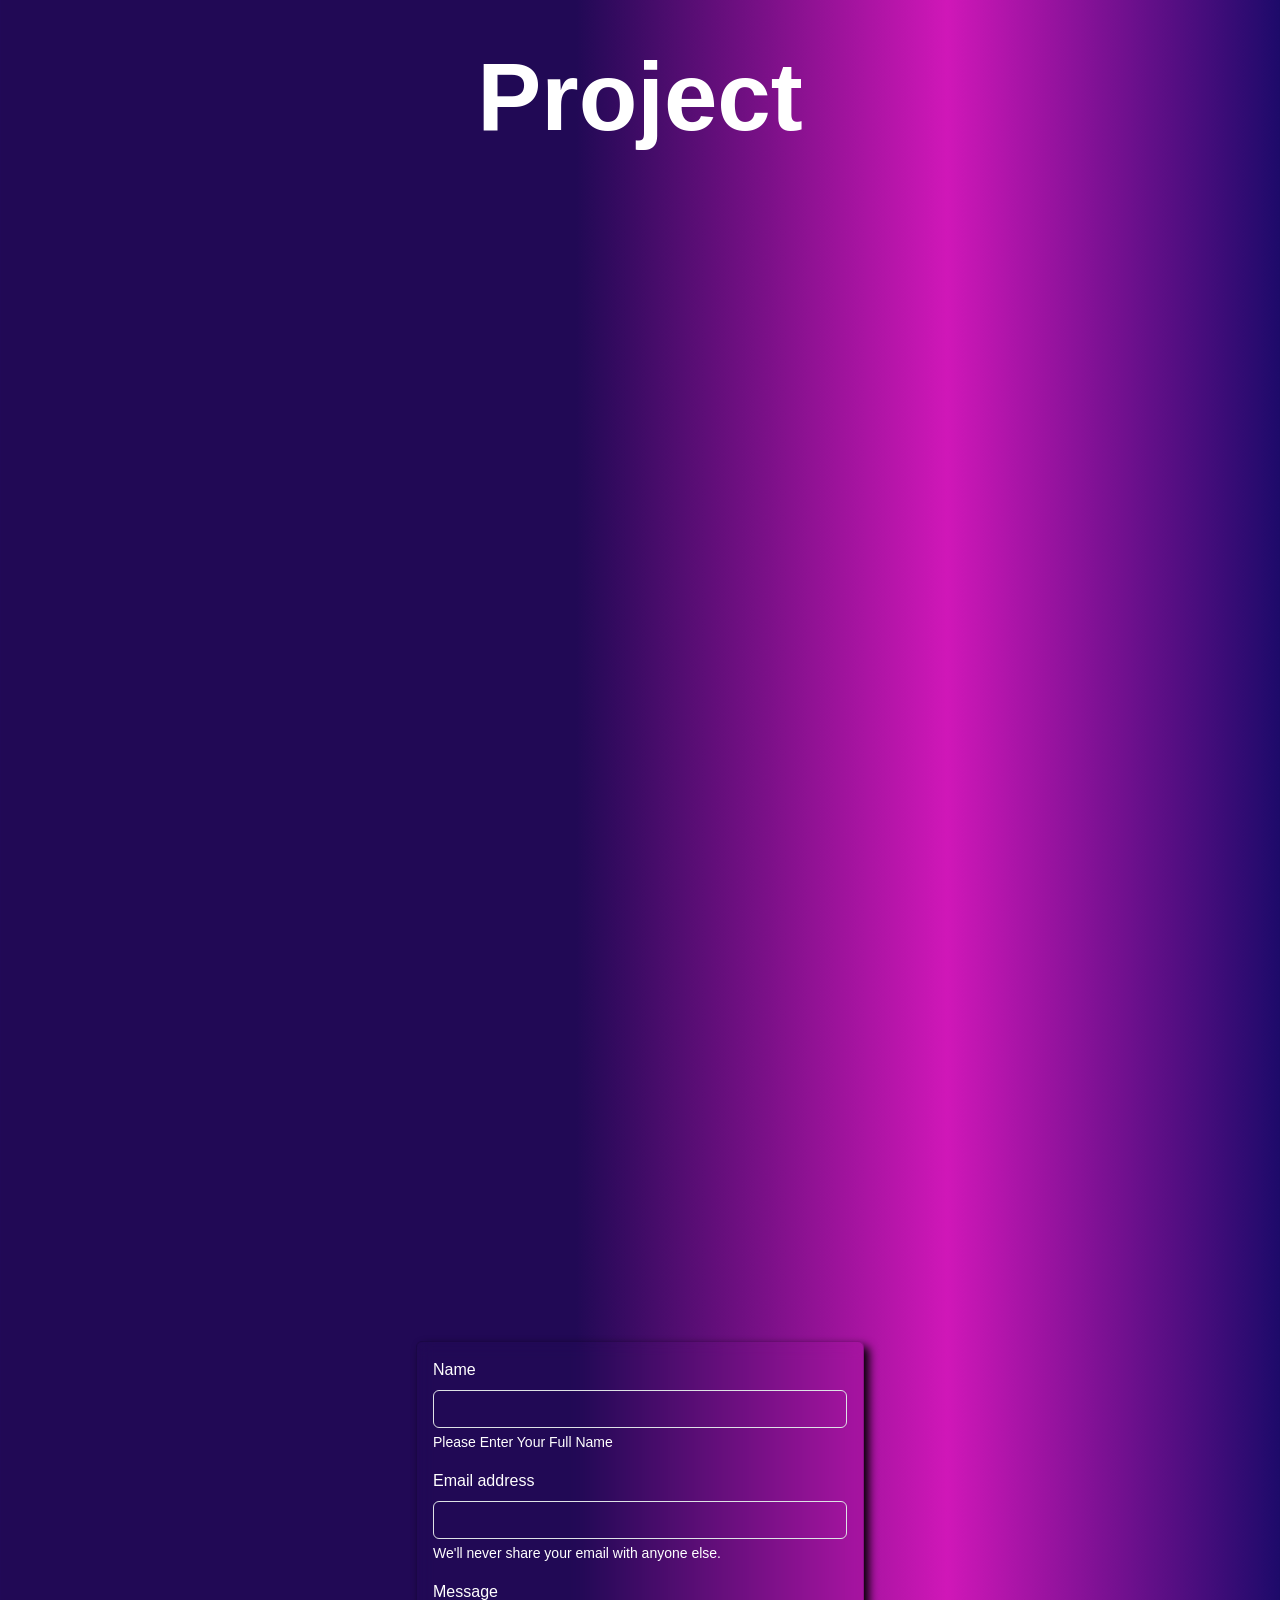
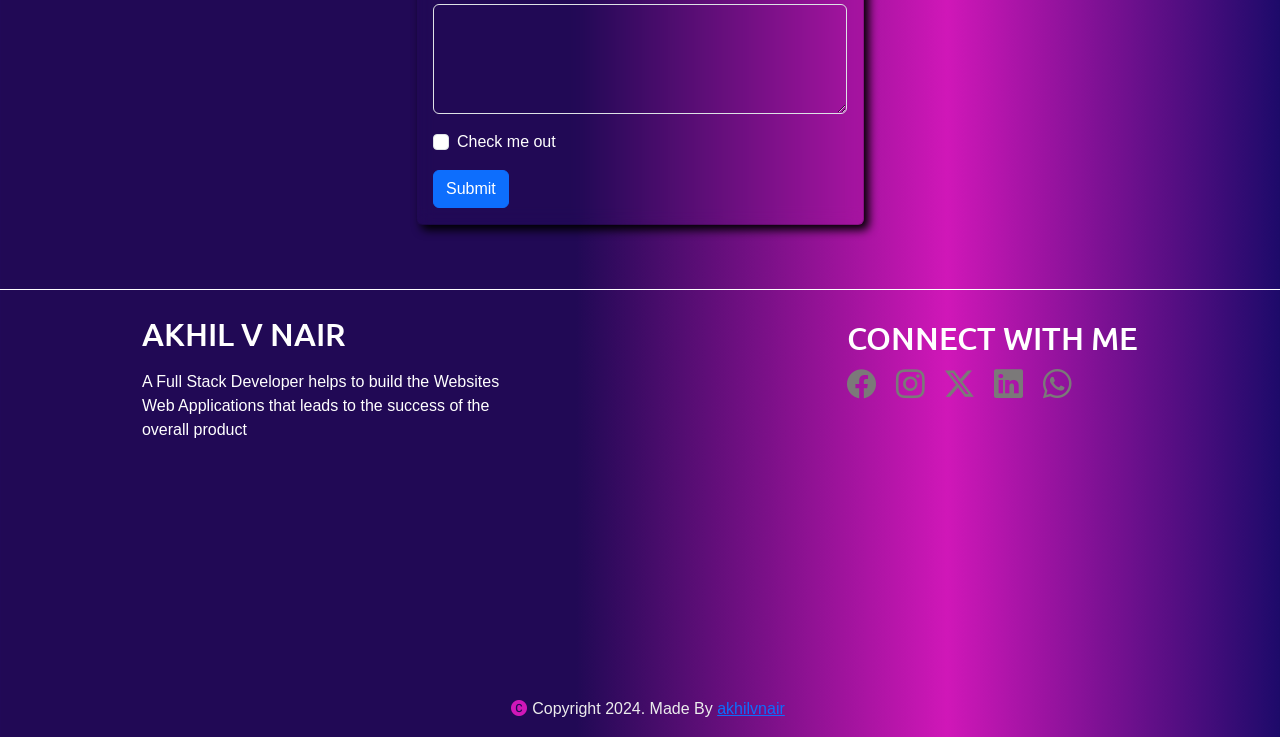
==== commit c129e07d: "123456789" ====
--- a/index.html
+++ b/index.html
@@ -9,6 +9,7 @@
   <link href="https://cdn.jsdelivr.net/npm/bootstrap@5.3.3/dist/css/bootstrap.min.css" rel="stylesheet"
     integrity="sha384-QWTKZyjpPEjISv5WaRU9OFeRpok6YctnYmDr5pNlyT2bRjXh0JMhjY6hW+ALEwIH" crossorigin="anonymous">
     <link href="https://unpkg.com/aos@2.3.1/dist/aos.css" rel="stylesheet">
+    <link rel="stylesheet" href="https://cdn.jsdelivr.net/npm/bootstrap-icons@1.11.1/font/bootstrap-icons.css" integrity="sha384-4LISF5TTJX/fLmGSxO53rV4miRxdg84mZsxmO8Rx5jGtp/LbrixFETvWa5a6sESd" crossorigin="anonymous">
     <link href="https://cdn.jsdelivr.net/npm/bootstrap@5.3.3/dist/css/bootstrap.min.css" rel="stylesheet" integrity="sha384-QWTKZyjpPEjISv5WaRU9OFeRpok6YctnYmDr5pNlyT2bRjXh0JMhjY6hW+ALEwIH" crossorigin="anonymous">
     
 
@@ -79,22 +80,21 @@
 
       <div class="social">
         <div>
-        <a href="https://www.facebook.com/akhilvnair.aswin" target="_blank"><div class="facebook-with-circle"> </div></a>
+        <a href="https://www.facebook.com/akhilvnair.aswin" target="_blank"><i class="bi bi-facebook"></i></a>
           
         </div>
-             <!-- <svg xmlns="http://www.w3.org/2000/svg" width="3em" height="3em" viewBox="0 0 24 24"><g fill="white"><g clip-path="url(#grommetIconsFacebook0)"><path fill="white" d="M12 0C5.373 0 0 5.373 0 12c0 6.016 4.432 10.984 10.207 11.852V15.18h-2.97v-3.155h2.97V9.927c0-3.475 1.693-5 4.58-5c1.384 0 2.115.102 2.462.149v2.753h-1.97c-1.226 0-1.655 1.163-1.655 2.473v1.724h3.594l-.488 3.155h-3.106v8.696C19.481 23.083 24 18.075 24 12c0-6.627-5.373-12-12-12"/></g><defs><clipPath id="grommetIconsFacebook0"><path fill=" #2e07ca" d="M0 0h24v24H0z"/></clipPath></defs></g></svg> </a> --> 
-        
-        <div>
-          <a href="https://www.instagram.com/_m_r_250__/"target="_blank"> <div class="insta-with-circle"></div></a>
-        </div>
-        <div class="twitter-in-circle"> 
-
-          <a href="https://x.com/akhilv2766"target="_blank"> <div class="twitter-in-circle"></div></a>
-        </div>
-        <div class="inked-in-circle">
-
-        </div>
-        <div class="whatsapp-in-circle">
+    
+        <div>
+          <a href="https://www.instagram.com/_m_r_250__/"target="_blank"> <i class="bi bi-instagram"></i></a>
+        </div>
+        <div> 
+          <a href="https://x.com/akhilv2766"target="_blank"><i class="bi bi-twitter-x"></i> </a>
+        </div>
+        <div>
+         <a href="https://www.linkedin.com/in/akhil-v-201976316/" target="_blank"> <i class="bi bi-linkedin"></i></a>
+        </div>
+        <div>
+          <i class="bi bi-whatsapp"></i>
         </div>
       </div>
     </div>
@@ -136,7 +136,7 @@
     <div class="skill-section-item-2">  
         <div class="logo-section-1">
            <div class="logo-1">
-            <svg xmlns="http://www.w3.org/2000/svg" width="60px" height="60px" viewBox="0 0 256 256"><g fill="none"><rect width="256" height="256" fill="#0277bd" rx="60"/><path fill="#ebebeb" d="m53.753 102.651l2.862 31.942h71.481v-31.942zM128.095 38H48l2.904 31.942h77.191zm0 180.841v-33.233l-.14.037l-35.574-9.605l-2.274-25.476H58.042l4.475 50.154l65.431 18.164z"/><path fill="#fff" d="m167.318 134.593l-3.708 41.426l-35.625 9.616v33.231l65.483-18.148l.48-5.397l7.506-84.092l.779-8.578L208 38h-80.015v31.942h45.009l-2.906 32.709h-42.103v31.942z"/></g></svg>
+            <svg class="css-logo" xmlns="http://www.w3.org/2000/svg" width="60px" height="60px" viewBox="0 0 256 256"><g fill="none"><rect width="256" height="256" fill="#0277bd" rx="60"/><path fill="#ebebeb" d="m53.753 102.651l2.862 31.942h71.481v-31.942zM128.095 38H48l2.904 31.942h77.191zm0 180.841v-33.233l-.14.037l-35.574-9.605l-2.274-25.476H58.042l4.475 50.154l65.431 18.164z"/><path fill="#fff" d="m167.318 134.593l-3.708 41.426l-35.625 9.616v33.231l65.483-18.148l.48-5.397l7.506-84.092l.779-8.578L208 38h-80.015v31.942h45.009l-2.906 32.709h-42.103v31.942z"/></g></svg>
            </div>
            <div class="logo-2">
             <svg xmlns="http://www.w3.org/2000/svg" width="60px" height="60px" viewBox="0 0 256 256"><path fill="#f7df1e" d="M0 0h256v256H0z"/><path d="m67.312 213.932l19.59-11.856c3.78 6.701 7.218 12.371 15.465 12.371c7.905 0 12.89-3.092 12.89-15.12v-81.798h24.057v82.138c0 24.917-14.606 36.259-35.916 36.259c-19.245 0-30.416-9.967-36.087-21.996m85.07-2.576l19.588-11.341c5.157 8.421 11.859 14.607 23.715 14.607c9.969 0 16.325-4.984 16.325-11.858c0-8.248-6.53-11.17-17.528-15.98l-6.013-2.58c-17.357-7.387-28.87-16.667-28.87-36.257c0-18.044 13.747-31.792 35.228-31.792c15.294 0 26.292 5.328 34.196 19.247l-18.732 12.03c-4.125-7.389-8.591-10.31-15.465-10.31c-7.046 0-11.514 4.468-11.514 10.31c0 7.217 4.468 10.14 14.778 14.608l6.014 2.577c20.45 8.765 31.963 17.7 31.963 37.804c0 21.654-17.012 33.51-39.867 33.51c-22.339 0-36.774-10.654-43.819-24.574"/></svg>
@@ -230,30 +230,28 @@
         <h5>CONNECT WITH ME</h5>
         <div class="social1">
           <div>
-            <a href="https://www.facebook.com/akhilvnair.aswin" target="_blank"><div class="facebook-with-circle"> </div></a>
+            <a href="https://www.facebook.com/akhilvnair.aswin" target="_blank"><i class="bi bi-facebook"></i></a>
               
             </div>
-                 <!-- <svg xmlns="http://www.w3.org/2000/svg" width="3em" height="3em" viewBox="0 0 24 24"><g fill="white"><g clip-path="url(#grommetIconsFacebook0)"><path fill="white" d="M12 0C5.373 0 0 5.373 0 12c0 6.016 4.432 10.984 10.207 11.852V15.18h-2.97v-3.155h2.97V9.927c0-3.475 1.693-5 4.58-5c1.384 0 2.115.102 2.462.149v2.753h-1.97c-1.226 0-1.655 1.163-1.655 2.473v1.724h3.594l-.488 3.155h-3.106v8.696C19.481 23.083 24 18.075 24 12c0-6.627-5.373-12-12-12"/></g><defs><clipPath id="grommetIconsFacebook0"><path fill=" #2e07ca" d="M0 0h24v24H0z"/></clipPath></defs></g></svg> </a> --> 
-            
+             
             <div>
-              <a href="https://www.instagram.com/_m_r_250__/"target="_blank"> <div class="insta-with-circle"></div></a>
+              <a href="https://www.instagram.com/_m_r_250__/"target="_blank"> <i class="bi bi-instagram"></i></a>
             </div>
-            <div class="twitter-in-circle">
-      
-              <a href="https://x.com/akhilv2766"target="_blank"> <div class="twitter-in-circle"></div></a>
-            </div>
-            <div class="inked-in-circle">
-      
-            </div>
-            <div class="whatsapp-in-circle">
-      
-            </div>
+            <div> 
+          <a href="https://x.com/akhilv2766"target="_blank"><i class="bi bi-twitter-x"></i> </a>
+        </div>
+        <div>
+         <a href="https://www.linkedin.com/in/akhil-v-201976316/" target="_blank"> <i class="bi bi-linkedin"></i></a>
+        </div>
+        <div>
+          <i class="bi bi-whatsapp"></i>
+        </div>
           </div>
     </div>
     
   </div>
   <div class="copyright-box mt-5 mb-3 col-lg-12 col-sm-12 text-center">
-    <p><i class="bi bi-c-circle me-2"></i><svg xmlns="http://www.w3.org/2000/svg" width="2em" height="2em" viewBox="0 0 256 256"><path fill="currentColor" d="M128 56a72 72 0 1 0 72 72a72.08 72.08 0 0 0-72-72m0 104a31.8 31.8 0 0 0 25.61-12.8a8 8 0 1 1 12.79 9.61a48 48 0 1 1 0-57.63a8 8 0 1 1-12.79 9.61A32 32 0 1 0 128 160m0-136a104 104 0 1 0 104 104A104.11 104.11 0 0 0 128 24m0 192a88 88 0 1 1 88-88a88.1 88.1 0 0 1-88 88"/></svg>Copyright 2024. Made By <a href="https://akhilvnair.in" target="_blank">akhilvnair</a></p>
+    <p><i class="bi bi-c-circle-fill ms-3 "></i>Copyright 2024. Made By <a href="https://akhilvnair.in" target="_blank">akhilvnair</a></p>
 </div>
 </body>
 
--- a/style.css
+++ b/style.css
@@ -244,18 +244,13 @@
     
 }
 
-.facebook-with-circle {
-     
- 
-        display: inline-block;
-        width: 24px;
-        height: 24px;
-        background-repeat: no-repeat;
-        background-size: 100% 100%;
-        background-image: url("data:image/svg+xml,%3Csvg xmlns='http://www.w3.org/2000/svg' viewBox='0 0 24 24'%3E%3Cg fill='none' stroke='%23ffffff' stroke-linecap='round' stroke-width='3.3'%3E%3Cpath stroke-dasharray='24' stroke-dashoffset='24' d='M17 4L15 4C12.5 4 11 5.5 11 8V20'%3E%3Canimate fill='freeze' attributeName='stroke-dashoffset' dur='1.2s' values='24;0'/%3E%3C/path%3E%3Cpath stroke-dasharray='12' stroke-dashoffset='12' d='M8 12H15'%3E%3Canimate fill='freeze' attributeName='stroke-dashoffset' begin='1.5s' dur='0.6s' values='12;0'/%3E%3C/path%3E%3C/g%3E%3C/svg%3E");
-      
-      }
-
+.social1 .bi-facebook{
+    font-size: 1.8rem;
+    color: rgb(123, 121, 121);
+}
+.social1 .bi-facebook:hover{
+    color: white;
+  } 
 .social {
     display: flex;
     height: 60vh;
@@ -270,55 +265,36 @@
 
 }
 
-.insta-with-circle {
-     
-        display: inline-block;
-        width: 24px;
-        height: 24px;
-        background-repeat: no-repeat;
-        background-size: 100% 100%;
-        background-image: url("data:image/svg+xml,%3Csvg xmlns='http://www.w3.org/2000/svg' viewBox='0 0 24 24'%3E%3Cg fill='none' stroke='%23ffffff' stroke-linecap='round' stroke-linejoin='round' stroke-width='2'%3E%3Cpath stroke-dasharray='66' stroke-dashoffset='66' d='M12 3H8C5.23858 3 3 5.23858 3 8V16C3 18.7614 5.23858 21 8 21H16C18.7614 21 21 18.7614 21 16V8C21 5.23858 18.7614 3 16 3z'%3E%3Canimate fill='freeze' attributeName='stroke-dashoffset' dur='1.8s' values='66;132'/%3E%3C/path%3E%3Cpath stroke-dasharray='26' stroke-dashoffset='26' d='M12 8C14.20914 8 16 9.79086 16 12C16 14.20914 14.20914 16 12 16C9.79086 16 8 14.2091 8 12C8 9.79086 9.79086 8 12 8'%3E%3Canimate fill='freeze' attributeName='stroke-dashoffset' begin='2.1s' dur='1.2s' values='26;0'/%3E%3C/path%3E%3C/g%3E%3Ccircle cx='17' cy='7' r='1.5' fill='%23ffffff' fill-opacity='0'%3E%3Canimate fill='freeze' attributeName='fill-opacity' begin='3.3s' dur='1.2s' values='0;1'/%3E%3C/circle%3E%3C/svg%3E");
-      
-}
-.insta-with-circle:hover {
-  
-    cursor: pointer;
-    color: #eeeeee;
-    transition: 0.5s;
-    background-image: url("data:image/svg+xml,%3Csvg xmlns='http://www.w3.org/2000/svg' viewBox='0 0 20 20'%3E%3Cpath fill='red' d='M13 10a3 3 0 1 1-6 0c0-.171.018-.338.049-.5H6v3.997c0 .278.225.503.503.503h6.995a.503.503 0 0 0 .502-.503V9.5h-1.049c.031.162.049.329.049.5m-3 2a2 2 0 1 0-.001-4.001A2 2 0 0 0 10 12m2.4-4.1h1.199a.301.301 0 0 0 .301-.3V6.401a.301.301 0 0 0-.301-.301H12.4a.301.301 0 0 0-.301.301V7.6c.001.165.136.3.301.3M10 .4A9.6 9.6 0 0 0 .4 10a9.6 9.6 0 0 0 9.6 9.6a9.6 9.6 0 0 0 9.6-9.6A9.6 9.6 0 0 0 10 .4m5 13.489C15 14.5 14.5 15 13.889 15H6.111C5.5 15 5 14.5 5 13.889V6.111C5 5.5 5.5 5 6.111 5h7.778C14.5 5 15 5.5 15 6.111z'/%3E%3C/svg%3E");
-
-}
-
-
-.twitter-in-circle {
-   
-        display: inline-block;
-        width: 24px;
-        height: 24px;
-        background-repeat: no-repeat;
-        background-size: 100% 100%;
-        background-image: url("data:image/svg+xml,%3Csvg xmlns='http://www.w3.org/2000/svg' viewBox='0 0 24 24'%3E%3Cg fill='%23ffffff'%3E%3Cpath d='M1 2h2.5L3.5 2h-2.5z'%3E%3Canimate fill='freeze' attributeName='d' dur='0.4s' values='M1 2h2.5L3.5 2h-2.5z;M1 2h2.5L18.5 22h-2.5z'/%3E%3C/path%3E%3Cpath d='M5.5 2h2.5L7.2 2h-2.5z'%3E%3Canimate fill='freeze' attributeName='d' dur='0.4s' values='M5.5 2h2.5L7.2 2h-2.5z;M5.5 2h2.5L23 22h-2.5z'/%3E%3C/path%3E%3Cpath d='M3 2h5v0h-5z' opacity='0'%3E%3Cset attributeName='opacity' begin='0.4s' to='1'/%3E%3Canimate fill='freeze' attributeName='d' begin='0.4s' dur='0.4s' values='M3 2h5v0h-5z;M3 2h5v2h-5z'/%3E%3C/path%3E%3Cpath d='M16 22h5v0h-5z' opacity='0'%3E%3Cset attributeName='opacity' begin='0.4s' to='1'/%3E%3Canimate fill='freeze' attributeName='d' begin='0.4s' dur='0.4s' values='M16 22h5v0h-5z;M16 22h5v-2h-5z'/%3E%3C/path%3E%3Cpath d='M18.5 2h3.5L22 2h-3.5z' opacity='0'%3E%3Cset attributeName='opacity' begin='0.5s' to='1'/%3E%3Canimate fill='freeze' attributeName='d' begin='0.5s' dur='0.4s' values='M18.5 2h3.5L22 2h-3.5z;M18.5 2h3.5L5 22h-3.5z'/%3E%3C/path%3E%3C/g%3E%3C/svg%3E");
-      }
-
-.whatsapp-in-circle {
-   
-        display: inline-block;
-        width: 24px;
-        height: 24px;
-        background-repeat: no-repeat;
-        background-size: 100% 100%;
-        background-image: url("data:image/svg+xml,%3Csvg xmlns='http://www.w3.org/2000/svg' viewBox='0 0 24 24'%3E%3Cpath fill='%23ffffff' d='M19.05 4.91A9.816 9.816 0 0 0 12.04 2c-5.46 0-9.91 4.45-9.91 9.91c0 1.75.46 3.45 1.32 4.95L2.05 22l5.25-1.38c1.45.79 3.08 1.21 4.74 1.21c5.46 0 9.91-4.45 9.91-9.91c0-2.65-1.03-5.14-2.9-7.01m-7.01 15.24c-1.48 0-2.93-.4-4.2-1.15l-.3-.18l-3.12.82l.83-3.04l-.2-.31a8.264 8.264 0 0 1-1.26-4.38c0-4.54 3.7-8.24 8.24-8.24c2.2 0 4.27.86 5.82 2.42a8.183 8.183 0 0 1 2.41 5.83c.02 4.54-3.68 8.23-8.22 8.23m4.52-6.16c-.25-.12-1.47-.72-1.69-.81c-.23-.08-.39-.12-.56.12c-.17.25-.64.81-.78.97c-.14.17-.29.19-.54.06c-.25-.12-1.05-.39-1.99-1.23c-.74-.66-1.23-1.47-1.38-1.72c-.14-.25-.02-.38.11-.51c.11-.11.25-.29.37-.43s.17-.25.25-.41c.08-.17.04-.31-.02-.43s-.56-1.34-.76-1.84c-.2-.48-.41-.42-.56-.43h-.48c-.17 0-.43.06-.66.31c-.22.25-.86.85-.86 2.07c0 1.22.89 2.4 1.01 2.56c.12.17 1.75 2.67 4.23 3.74c.59.26 1.05.41 1.41.52c.59.19 1.13.16 1.56.1c.48-.07 1.47-.6 1.67-1.18c.21-.58.21-1.07.14-1.18s-.22-.16-.47-.28'/%3E%3C/svg%3E");
-      age: url("data:image/svg+xml,%3Csvg xmlns='http://www.w3.org/2000/svg' viewBox='0 0 256 258'%3E%3Cdefs%3E%3ClinearGradient id='logosWhatsappIcon0' x1='50%25' x2='50%25' y1='100%25' y2='0%25'%3E%3Cstop offset='0%25' stop-color='%231faf38'/%3E%3Cstop offset='100%25' stop-color='%2360d669'/%3E%3C/linearGradient%3E%3ClinearGradient id='logosWhatsappIcon1' x1='50%25' x2='50%25' y1='100%25' y2='0%25'%3E%3Cstop offset='0%25' stop-color='%23f9f9f9'/%3E%3Cstop offset='100%25' stop-color='%23fff'/%3E%3C/linearGradient%3E%3C/defs%3E%3Cpath fill='url(%23logosWhatsappIcon0)' d='M5.463 127.456c-.006 21.677 5.658 42.843 16.428 61.499L4.433 252.697l65.232-17.104a122.994 122.994 0 0 0 58.8 14.97h.054c67.815 0 123.018-55.183 123.047-123.01c.013-32.867-12.775-63.773-36.009-87.025c-23.23-23.25-54.125-36.061-87.043-36.076c-67.823 0-123.022 55.18-123.05 123.004'/%3E%3Cpath fill='url(%23logosWhatsappIcon1)' d='M1.07 127.416c-.007 22.457 5.86 44.38 17.014 63.704L0 257.147l67.571-17.717c18.618 10.151 39.58 15.503 60.91 15.511h.055c70.248 0 127.434-57.168 127.464-127.423c.012-34.048-13.236-66.065-37.3-90.15C194.633 13.286 162.633.014 128.536 0C58.276 0 1.099 57.16 1.071 127.416m40.24 60.376l-2.523-4.005c-10.606-16.864-16.204-36.352-16.196-56.363C22.614 69.029 70.138 21.52 128.576 21.52c28.3.012 54.896 11.044 74.9 31.06c20.003 20.018 31.01 46.628 31.003 74.93c-.026 58.395-47.551 105.91-105.943 105.91h-.042c-19.013-.01-37.66-5.116-53.922-14.765l-3.87-2.295l-40.098 10.513z'/%3E%3Cpath fill='%23fff' d='M96.678 74.148c-2.386-5.303-4.897-5.41-7.166-5.503c-1.858-.08-3.982-.074-6.104-.074c-2.124 0-5.575.799-8.492 3.984c-2.92 3.188-11.148 10.892-11.148 26.561c0 15.67 11.413 30.813 13.004 32.94c1.593 2.123 22.033 35.307 54.405 48.073c26.904 10.609 32.379 8.499 38.218 7.967c5.84-.53 18.844-7.702 21.497-15.139c2.655-7.436 2.655-13.81 1.859-15.142c-.796-1.327-2.92-2.124-6.105-3.716c-3.186-1.593-18.844-9.298-21.763-10.361c-2.92-1.062-5.043-1.592-7.167 1.597c-2.124 3.184-8.223 10.356-10.082 12.48c-1.857 2.129-3.716 2.394-6.9.801c-3.187-1.598-13.444-4.957-25.613-15.806c-9.468-8.442-15.86-18.867-17.718-22.056c-1.858-3.184-.199-4.91 1.398-6.497c1.431-1.427 3.186-3.719 4.78-5.578c1.588-1.86 2.118-3.187 3.18-5.311c1.063-2.126.531-3.986-.264-5.579c-.798-1.593-6.987-17.343-9.819-23.64'/%3E%3C/svg%3E");
-}
-.inked-in-circle {
-   
-        display: inline-block;
-        width: 24px;
-        height: 24px;
-        background-repeat: no-repeat;
-        background-size: 100% 100%;
-        background-image: url("data:image/svg+xml,%3Csvg xmlns='http://www.w3.org/2000/svg' viewBox='0 0 24 24'%3E%3Ccircle cx='4' cy='4' r='2' fill='%23ffffff' fill-opacity='0'%3E%3Canimate fill='freeze' attributeName='fill-opacity' dur='0.8s' values='0;1'/%3E%3C/circle%3E%3Cg fill='none' stroke='%23ffffff' stroke-linecap='round' stroke-width='3.3'%3E%3Cpath stroke-dasharray='12' stroke-dashoffset='12' d='M4 10V20'%3E%3Canimate fill='freeze' attributeName='stroke-dashoffset' begin='0.4s' dur='0.4s' values='12;0'/%3E%3C/path%3E%3Cpath stroke-dasharray='12' stroke-dashoffset='12' d='M10 10V20'%3E%3Canimate fill='freeze' attributeName='stroke-dashoffset' begin='1s' dur='0.4s' values='12;0'/%3E%3C/path%3E%3Cpath stroke-dasharray='24' stroke-dashoffset='24' d='M10 15C10 12.2386 12.2386 10 15 10C17.7614 10 20 12.2386 20 15V20'%3E%3Canimate fill='freeze' attributeName='stroke-dashoffset' begin='1.4s' dur='1s' values='24;0'/%3E%3C/path%3E%3C/g%3E%3C/svg%3E");
-      }
+.social1 .bi-instagram {
+    font-size: 1.8rem;
+    color: rgb(123, 121, 121);
+  }
+   
+
+  .social1 .bi-instagram:hover { 
+  color: white;
+}
+.social1 .bi-twitter-x{
+    font-size: 1.8rem;
+    color: rgb(123, 121, 121)
+}
+.social1 .bi-twitter-x:hover{
+color: white;
+}
+.social1 .bi-linkedin{
+    font-size: 1.8rem;
+color: rgb(123, 121, 121)
+}
+.social1 .bi-linkedin:hover{
+color: white;
+}
+.social1 .bi-whatsapp{
+    font-size: 1.8rem;
+color: rgb(123, 121, 121)
+}
+.social1 .bi-whatsapp:hover{
+color: white;
+}
 /*----------------------------------------------------------- about-section------------------------------------------------------------------------------------------------------------ */
 .about-section {
     height: 100vh;
@@ -422,6 +398,9 @@
        margin-left: 16%;
       
       }
+     .css-logo :hover{
+      
+     }
       .skill-section-item-1{
         display: flex;
         
@@ -521,56 +500,44 @@
     font-size: 200%;
     padding-top: 10%;
    }
-    .facebook-with-circle {
-        display: inline-block;
-        width: 24px;
-        height: 24px;
-        background-repeat: no-repeat;
-        background-size: 100% 100%;
-        background-image: url("data:image/svg+xml,%3Csvg xmlns='http://www.w3.org/2000/svg' viewBox='0 0 24 24'%3E%3Cg fill='none' stroke='%23ffffff' stroke-linecap='round' stroke-width='3.3'%3E%3Cpath stroke-dasharray='24' stroke-dashoffset='24' d='M17 4L15 4C12.5 4 11 5.5 11 8V20'%3E%3Canimate fill='freeze' attributeName='stroke-dashoffset' dur='1.2s' values='24;0'/%3E%3C/path%3E%3Cpath stroke-dasharray='12' stroke-dashoffset='12' d='M8 12H15'%3E%3Canimate fill='freeze' attributeName='stroke-dashoffset' begin='1.5s' dur='0.6s' values='12;0'/%3E%3C/path%3E%3C/g%3E%3C/svg%3E");
-      }
-      .insta-with-circle {
-        display: inline-block;
-        width: 24px;
-        height: 24px;
-        background-repeat: no-repeat;
-        background-size: 100% 100%;
-        background-image: url("data:image/svg+xml,%3Csvg xmlns='http://www.w3.org/2000/svg' viewBox='0 0 24 24'%3E%3Cg fill='none' stroke='%23ffffff' stroke-linecap='round' stroke-linejoin='round' stroke-width='2'%3E%3Cpath stroke-dasharray='66' stroke-dashoffset='66' d='M12 3H8C5.23858 3 3 5.23858 3 8V16C3 18.7614 5.23858 21 8 21H16C18.7614 21 21 18.7614 21 16V8C21 5.23858 18.7614 3 16 3z'%3E%3Canimate fill='freeze' attributeName='stroke-dashoffset' dur='1.8s' values='66;132'/%3E%3C/path%3E%3Cpath stroke-dasharray='26' stroke-dashoffset='26' d='M12 8C14.20914 8 16 9.79086 16 12C16 14.20914 14.20914 16 12 16C9.79086 16 8 14.2091 8 12C8 9.79086 9.79086 8 12 8'%3E%3Canimate fill='freeze' attributeName='stroke-dashoffset' begin='2.1s' dur='1.2s' values='26;0'/%3E%3C/path%3E%3C/g%3E%3Ccircle cx='17' cy='7' r='1.5' fill='%23ffffff' fill-opacity='0'%3E%3Canimate fill='freeze' attributeName='fill-opacity' begin='3.3s' dur='1.2s' values='0;1'/%3E%3C/circle%3E%3C/svg%3E");
-}
-.insta-with-circle:hover { 
-    cursor: pointer;
-    color: #eeeeee;
-    transition: 0.5s;
-    background-image: url("data:image/svg+xml,%3Csvg xmlns='http://www.w3.org/2000/svg' viewBox='0 0 20 20'%3E%3Cpath fill='red' d='M13 10a3 3 0 1 1-6 0c0-.171.018-.338.049-.5H6v3.997c0 .278.225.503.503.503h6.995a.503.503 0 0 0 .502-.503V9.5h-1.049c.031.162.049.329.049.5m-3 2a2 2 0 1 0-.001-4.001A2 2 0 0 0 10 12m2.4-4.1h1.199a.301.301 0 0 0 .301-.3V6.401a.301.301 0 0 0-.301-.301H12.4a.301.301 0 0 0-.301.301V7.6c.001.165.136.3.301.3M10 .4A9.6 9.6 0 0 0 .4 10a9.6 9.6 0 0 0 9.6 9.6a9.6 9.6 0 0 0 9.6-9.6A9.6 9.6 0 0 0 10 .4m5 13.489C15 14.5 14.5 15 13.889 15H6.111C5.5 15 5 14.5 5 13.889V6.111C5 5.5 5.5 5 6.111 5h7.778C14.5 5 15 5.5 15 6.111z'/%3E%3C/svg%3E");
-
-}
-.twitter-in-circle {
-   
-        display: inline-block;
-        width: 24px;
-        height: 24px;
-        background-repeat: no-repeat;
-        background-size: 100% 100%;
-        background-image: url("data:image/svg+xml,%3Csvg xmlns='http://www.w3.org/2000/svg' viewBox='0 0 24 24'%3E%3Cg fill='%23ffffff'%3E%3Cpath d='M1 2h2.5L3.5 2h-2.5z'%3E%3Canimate fill='freeze' attributeName='d' dur='0.4s' values='M1 2h2.5L3.5 2h-2.5z;M1 2h2.5L18.5 22h-2.5z'/%3E%3C/path%3E%3Cpath d='M5.5 2h2.5L7.2 2h-2.5z'%3E%3Canimate fill='freeze' attributeName='d' dur='0.4s' values='M5.5 2h2.5L7.2 2h-2.5z;M5.5 2h2.5L23 22h-2.5z'/%3E%3C/path%3E%3Cpath d='M3 2h5v0h-5z' opacity='0'%3E%3Cset attributeName='opacity' begin='0.4s' to='1'/%3E%3Canimate fill='freeze' attributeName='d' begin='0.4s' dur='0.4s' values='M3 2h5v0h-5z;M3 2h5v2h-5z'/%3E%3C/path%3E%3Cpath d='M16 22h5v0h-5z' opacity='0'%3E%3Cset attributeName='opacity' begin='0.4s' to='1'/%3E%3Canimate fill='freeze' attributeName='d' begin='0.4s' dur='0.4s' values='M16 22h5v0h-5z;M16 22h5v-2h-5z'/%3E%3C/path%3E%3Cpath d='M18.5 2h3.5L22 2h-3.5z' opacity='0'%3E%3Cset attributeName='opacity' begin='0.5s' to='1'/%3E%3Canimate fill='freeze' attributeName='d' begin='0.5s' dur='0.4s' values='M18.5 2h3.5L22 2h-3.5z;M18.5 2h3.5L5 22h-3.5z'/%3E%3C/path%3E%3C/g%3E%3C/svg%3E");
-      }
-.whatsapp-in-circle {
-   
-        display: inline-block;
-        width: 24px;
-        height: 24px;
-        background-repeat: no-repeat;
-        background-size: 100% 100%;
-        background-image: url("data:image/svg+xml,%3Csvg xmlns='http://www.w3.org/2000/svg' viewBox='0 0 24 24'%3E%3Cpath fill='%23ffffff' d='M19.05 4.91A9.816 9.816 0 0 0 12.04 2c-5.46 0-9.91 4.45-9.91 9.91c0 1.75.46 3.45 1.32 4.95L2.05 22l5.25-1.38c1.45.79 3.08 1.21 4.74 1.21c5.46 0 9.91-4.45 9.91-9.91c0-2.65-1.03-5.14-2.9-7.01m-7.01 15.24c-1.48 0-2.93-.4-4.2-1.15l-.3-.18l-3.12.82l.83-3.04l-.2-.31a8.264 8.264 0 0 1-1.26-4.38c0-4.54 3.7-8.24 8.24-8.24c2.2 0 4.27.86 5.82 2.42a8.183 8.183 0 0 1 2.41 5.83c.02 4.54-3.68 8.23-8.22 8.23m4.52-6.16c-.25-.12-1.47-.72-1.69-.81c-.23-.08-.39-.12-.56.12c-.17.25-.64.81-.78.97c-.14.17-.29.19-.54.06c-.25-.12-1.05-.39-1.99-1.23c-.74-.66-1.23-1.47-1.38-1.72c-.14-.25-.02-.38.11-.51c.11-.11.25-.29.37-.43s.17-.25.25-.41c.08-.17.04-.31-.02-.43s-.56-1.34-.76-1.84c-.2-.48-.41-.42-.56-.43h-.48c-.17 0-.43.06-.66.31c-.22.25-.86.85-.86 2.07c0 1.22.89 2.4 1.01 2.56c.12.17 1.75 2.67 4.23 3.74c.59.26 1.05.41 1.41.52c.59.19 1.13.16 1.56.1c.48-.07 1.47-.6 1.67-1.18c.21-.58.21-1.07.14-1.18s-.22-.16-.47-.28'/%3E%3C/svg%3E");
-      age: url("data:image/svg+xml,%3Csvg xmlns='http://www.w3.org/2000/svg' viewBox='0 0 256 258'%3E%3Cdefs%3E%3ClinearGradient id='logosWhatsappIcon0' x1='50%25' x2='50%25' y1='100%25' y2='0%25'%3E%3Cstop offset='0%25' stop-color='%231faf38'/%3E%3Cstop offset='100%25' stop-color='%2360d669'/%3E%3C/linearGradient%3E%3ClinearGradient id='logosWhatsappIcon1' x1='50%25' x2='50%25' y1='100%25' y2='0%25'%3E%3Cstop offset='0%25' stop-color='%23f9f9f9'/%3E%3Cstop offset='100%25' stop-color='%23fff'/%3E%3C/linearGradient%3E%3C/defs%3E%3Cpath fill='url(%23logosWhatsappIcon0)' d='M5.463 127.456c-.006 21.677 5.658 42.843 16.428 61.499L4.433 252.697l65.232-17.104a122.994 122.994 0 0 0 58.8 14.97h.054c67.815 0 123.018-55.183 123.047-123.01c.013-32.867-12.775-63.773-36.009-87.025c-23.23-23.25-54.125-36.061-87.043-36.076c-67.823 0-123.022 55.18-123.05 123.004'/%3E%3Cpath fill='url(%23logosWhatsappIcon1)' d='M1.07 127.416c-.007 22.457 5.86 44.38 17.014 63.704L0 257.147l67.571-17.717c18.618 10.151 39.58 15.503 60.91 15.511h.055c70.248 0 127.434-57.168 127.464-127.423c.012-34.048-13.236-66.065-37.3-90.15C194.633 13.286 162.633.014 128.536 0C58.276 0 1.099 57.16 1.071 127.416m40.24 60.376l-2.523-4.005c-10.606-16.864-16.204-36.352-16.196-56.363C22.614 69.029 70.138 21.52 128.576 21.52c28.3.012 54.896 11.044 74.9 31.06c20.003 20.018 31.01 46.628 31.003 74.93c-.026 58.395-47.551 105.91-105.943 105.91h-.042c-19.013-.01-37.66-5.116-53.922-14.765l-3.87-2.295l-40.098 10.513z'/%3E%3Cpath fill='%23fff' d='M96.678 74.148c-2.386-5.303-4.897-5.41-7.166-5.503c-1.858-.08-3.982-.074-6.104-.074c-2.124 0-5.575.799-8.492 3.984c-2.92 3.188-11.148 10.892-11.148 26.561c0 15.67 11.413 30.813 13.004 32.94c1.593 2.123 22.033 35.307 54.405 48.073c26.904 10.609 32.379 8.499 38.218 7.967c5.84-.53 18.844-7.702 21.497-15.139c2.655-7.436 2.655-13.81 1.859-15.142c-.796-1.327-2.92-2.124-6.105-3.716c-3.186-1.593-18.844-9.298-21.763-10.361c-2.92-1.062-5.043-1.592-7.167 1.597c-2.124 3.184-8.223 10.356-10.082 12.48c-1.857 2.129-3.716 2.394-6.9.801c-3.187-1.598-13.444-4.957-25.613-15.806c-9.468-8.442-15.86-18.867-17.718-22.056c-1.858-3.184-.199-4.91 1.398-6.497c1.431-1.427 3.186-3.719 4.78-5.578c1.588-1.86 2.118-3.187 3.18-5.311c1.063-2.126.531-3.986-.264-5.579c-.798-1.593-6.987-17.343-9.819-23.64'/%3E%3C/svg%3E");
-}
-.inked-in-circle {
-        display: inline-block;
-        width: 24px;
-        height: 24px;
-        background-repeat: no-repeat;
-        background-size: 100% 100%;
-        background-image: url("data:image/svg+xml,%3Csvg xmlns='http://www.w3.org/2000/svg' viewBox='0 0 24 24'%3E%3Ccircle cx='4' cy='4' r='2' fill='%23ffffff' fill-opacity='0'%3E%3Canimate fill='freeze' attributeName='fill-opacity' dur='0.8s' values='0;1'/%3E%3C/circle%3E%3Cg fill='none' stroke='%23ffffff' stroke-linecap='round' stroke-width='3.3'%3E%3Cpath stroke-dasharray='12' stroke-dashoffset='12' d='M4 10V20'%3E%3Canimate fill='freeze' attributeName='stroke-dashoffset' begin='0.4s' dur='0.4s' values='12;0'/%3E%3C/path%3E%3Cpath stroke-dasharray='12' stroke-dashoffset='12' d='M10 10V20'%3E%3Canimate fill='freeze' attributeName='stroke-dashoffset' begin='1s' dur='0.4s' values='12;0'/%3E%3C/path%3E%3Cpath stroke-dasharray='24' stroke-dashoffset='24' d='M10 15C10 12.2386 12.2386 10 15 10C17.7614 10 20 12.2386 20 15V20'%3E%3Canimate fill='freeze' attributeName='stroke-dashoffset' begin='1.4s' dur='1s' values='24;0'/%3E%3C/path%3E%3C/g%3E%3C/svg%3E");
-      }
+    .social .bi-facebook{
+        font-size: 2rem;
+        color: rgb(123, 121, 121);
+    }
+    .social .bi-facebook:hover{
+        color: white;
+      }
+      .social .bi-instagram {
+        font-size: 2rem;
+        color: rgb(123, 121, 121);
+      }
+       
+   
+      .social .bi-instagram:hover { 
+      color: white;
+}
+.social .bi-twitter-x{
+    font-size: 2rem;
+        color: rgb(123, 121, 121)
+}
+.social .bi-twitter-x:hover{
+    color: white;
+}
+.social .bi-linkedin{
+    font-size: 2rem;
+    color: rgb(123, 121, 121)
+}
+.social .bi-linkedin:hover{
+    color: white;
+}
+.social .bi-whatsapp{
+    font-size: 2rem;
+    color: rgb(123, 121, 121)
+}
+.social .bi-whatsapp:hover{
+    color: white;
+}
+
       .social1 {
         display: flex;
         height: 40px;
@@ -582,8 +549,16 @@
         /* background-color: rgb(19, 107, 184); */   
     }
     .copyright-box{
+        color: rgb(236, 236, 236);
+    }
+    .bi{
+        color: #d017b8;
+        margin-right: 5px;
+        
+    } 
+    .bi:hover{
         color: white;
-    }    
+    }
 /*=========================================================media-query======================================================*/
 @media screen and(max-width:760px) 
 {
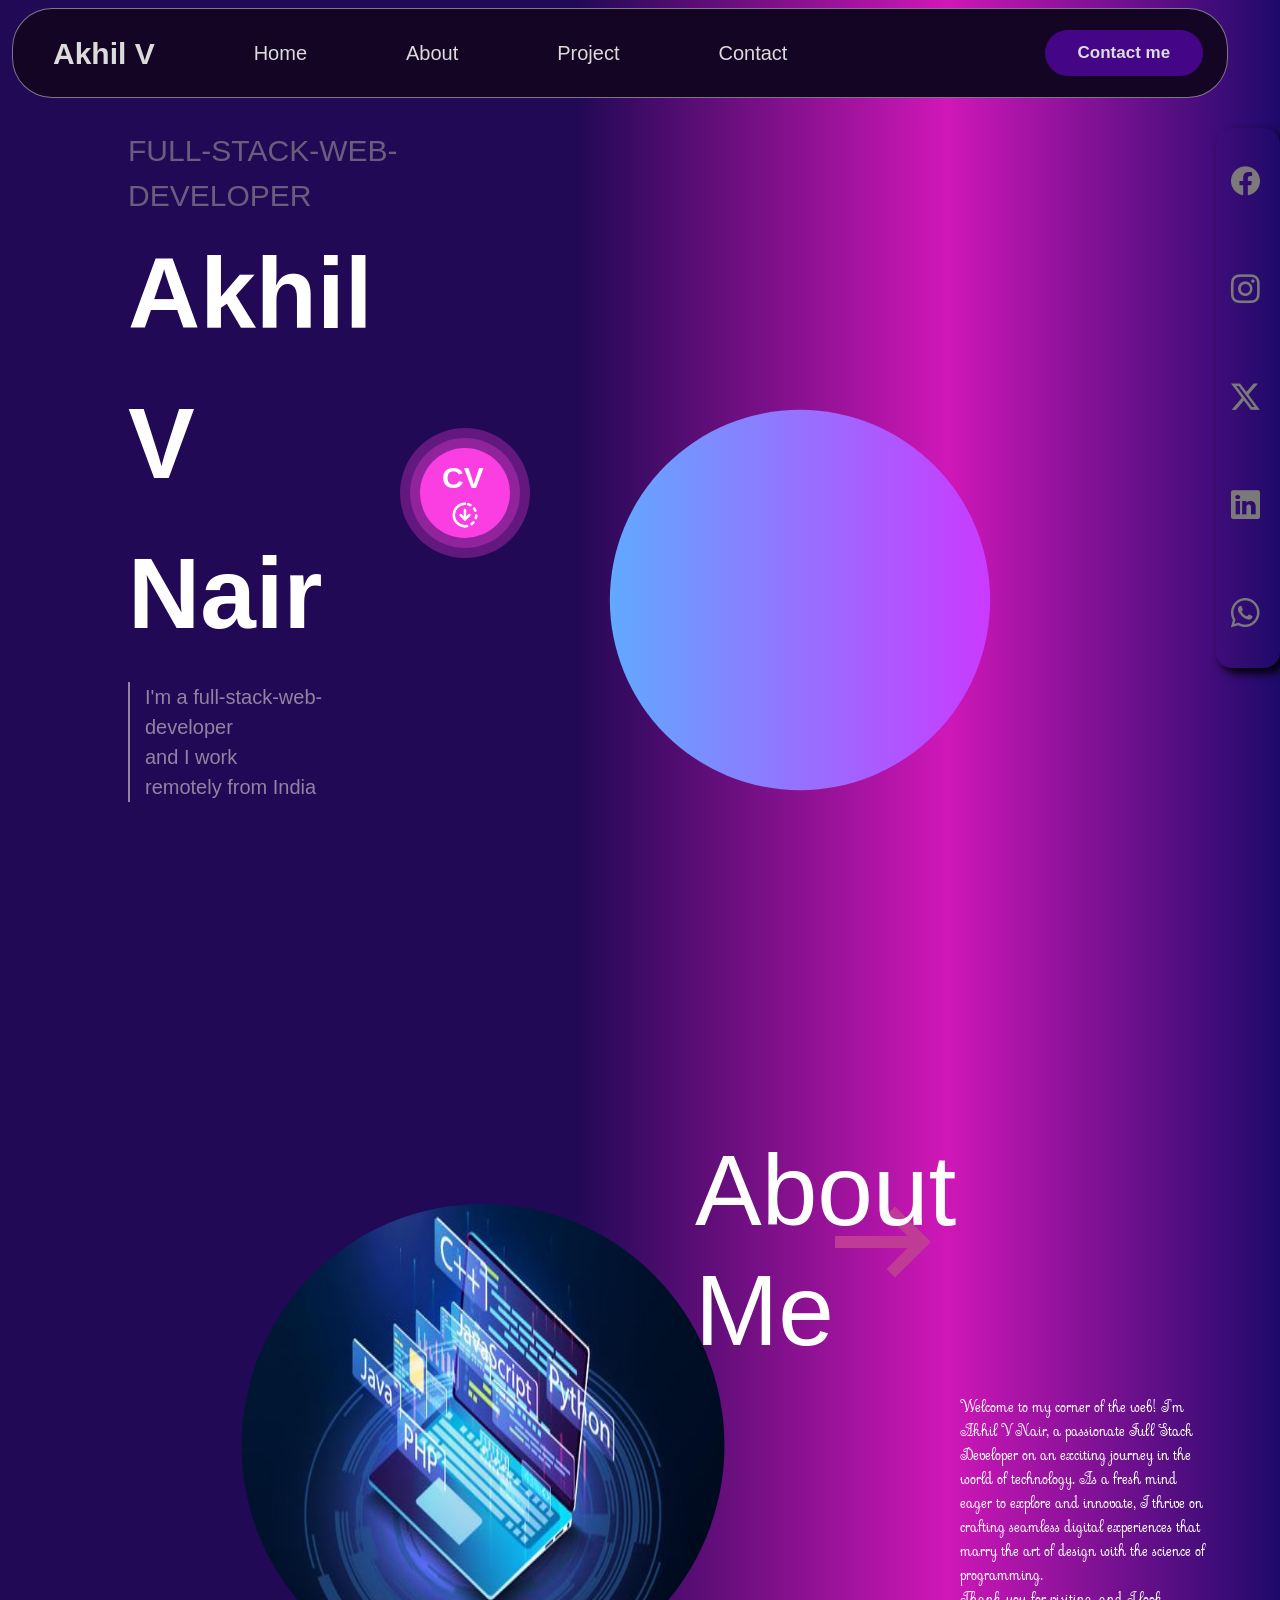
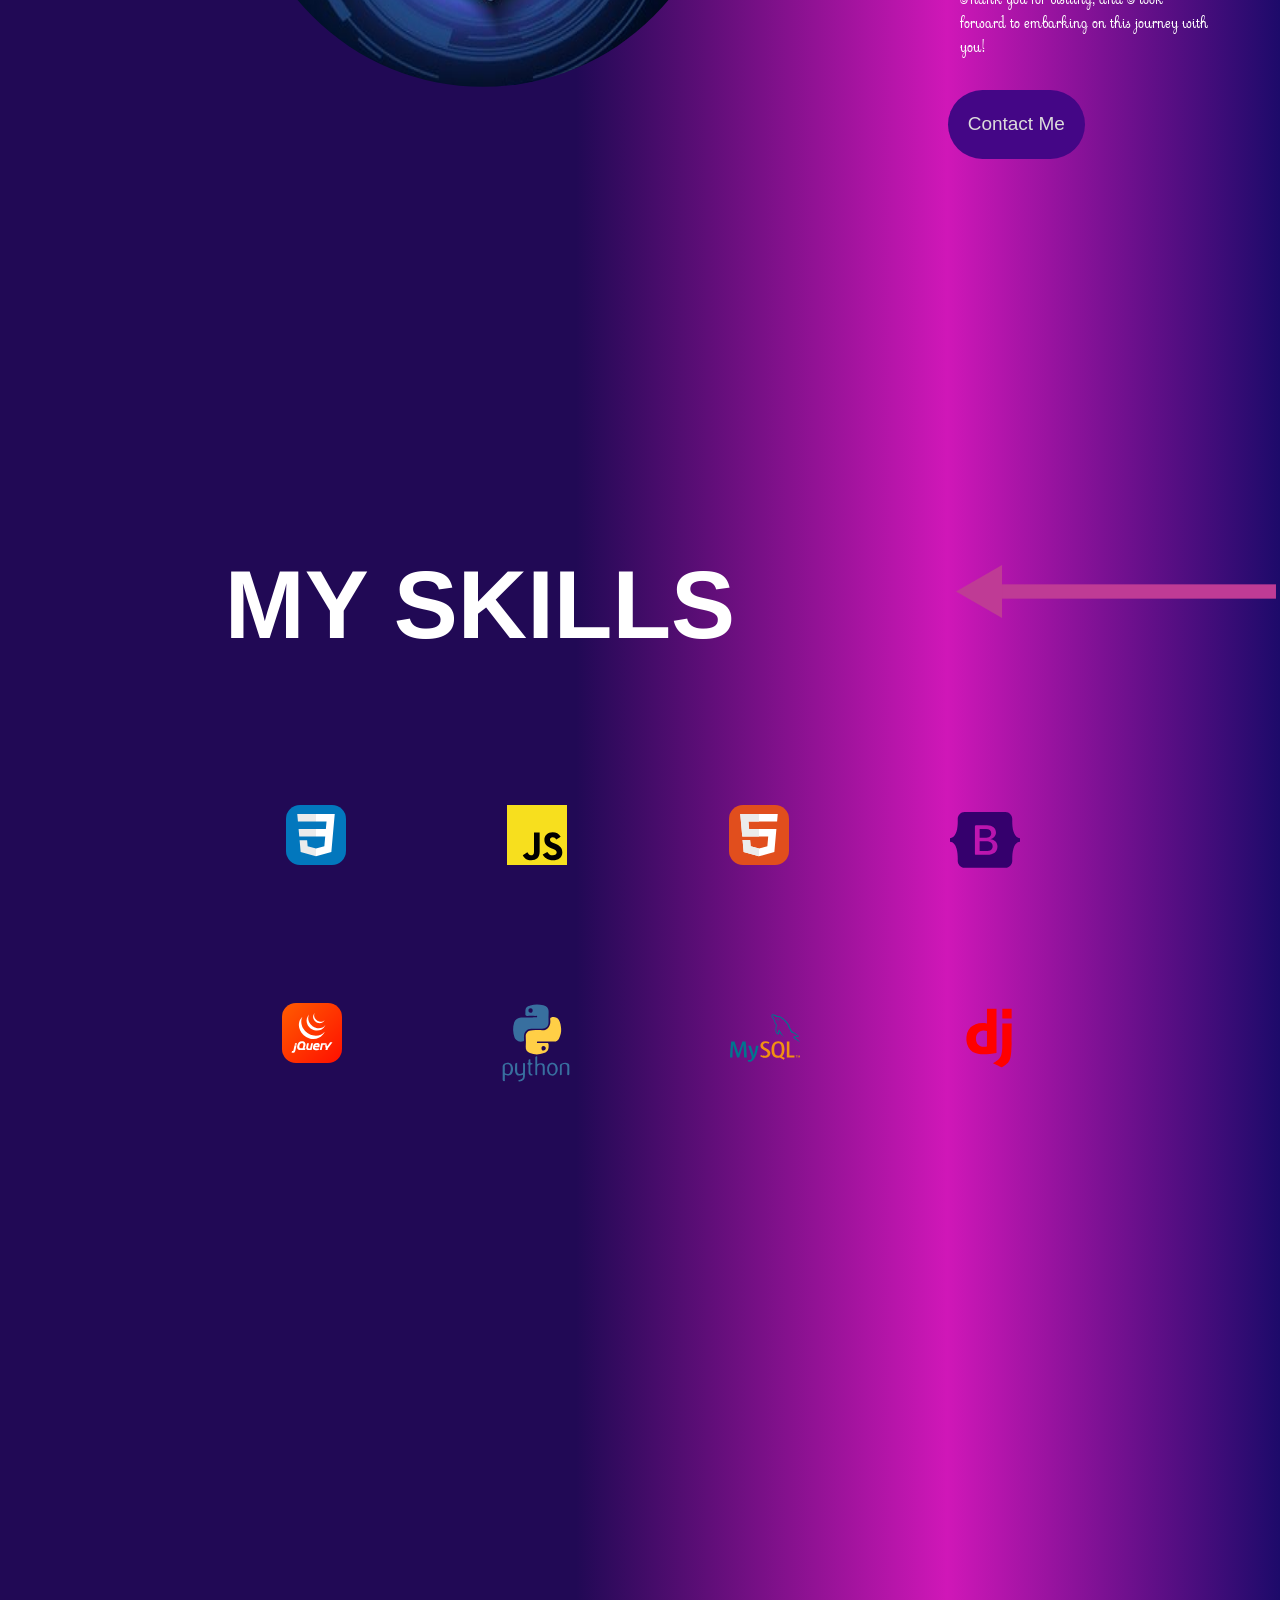
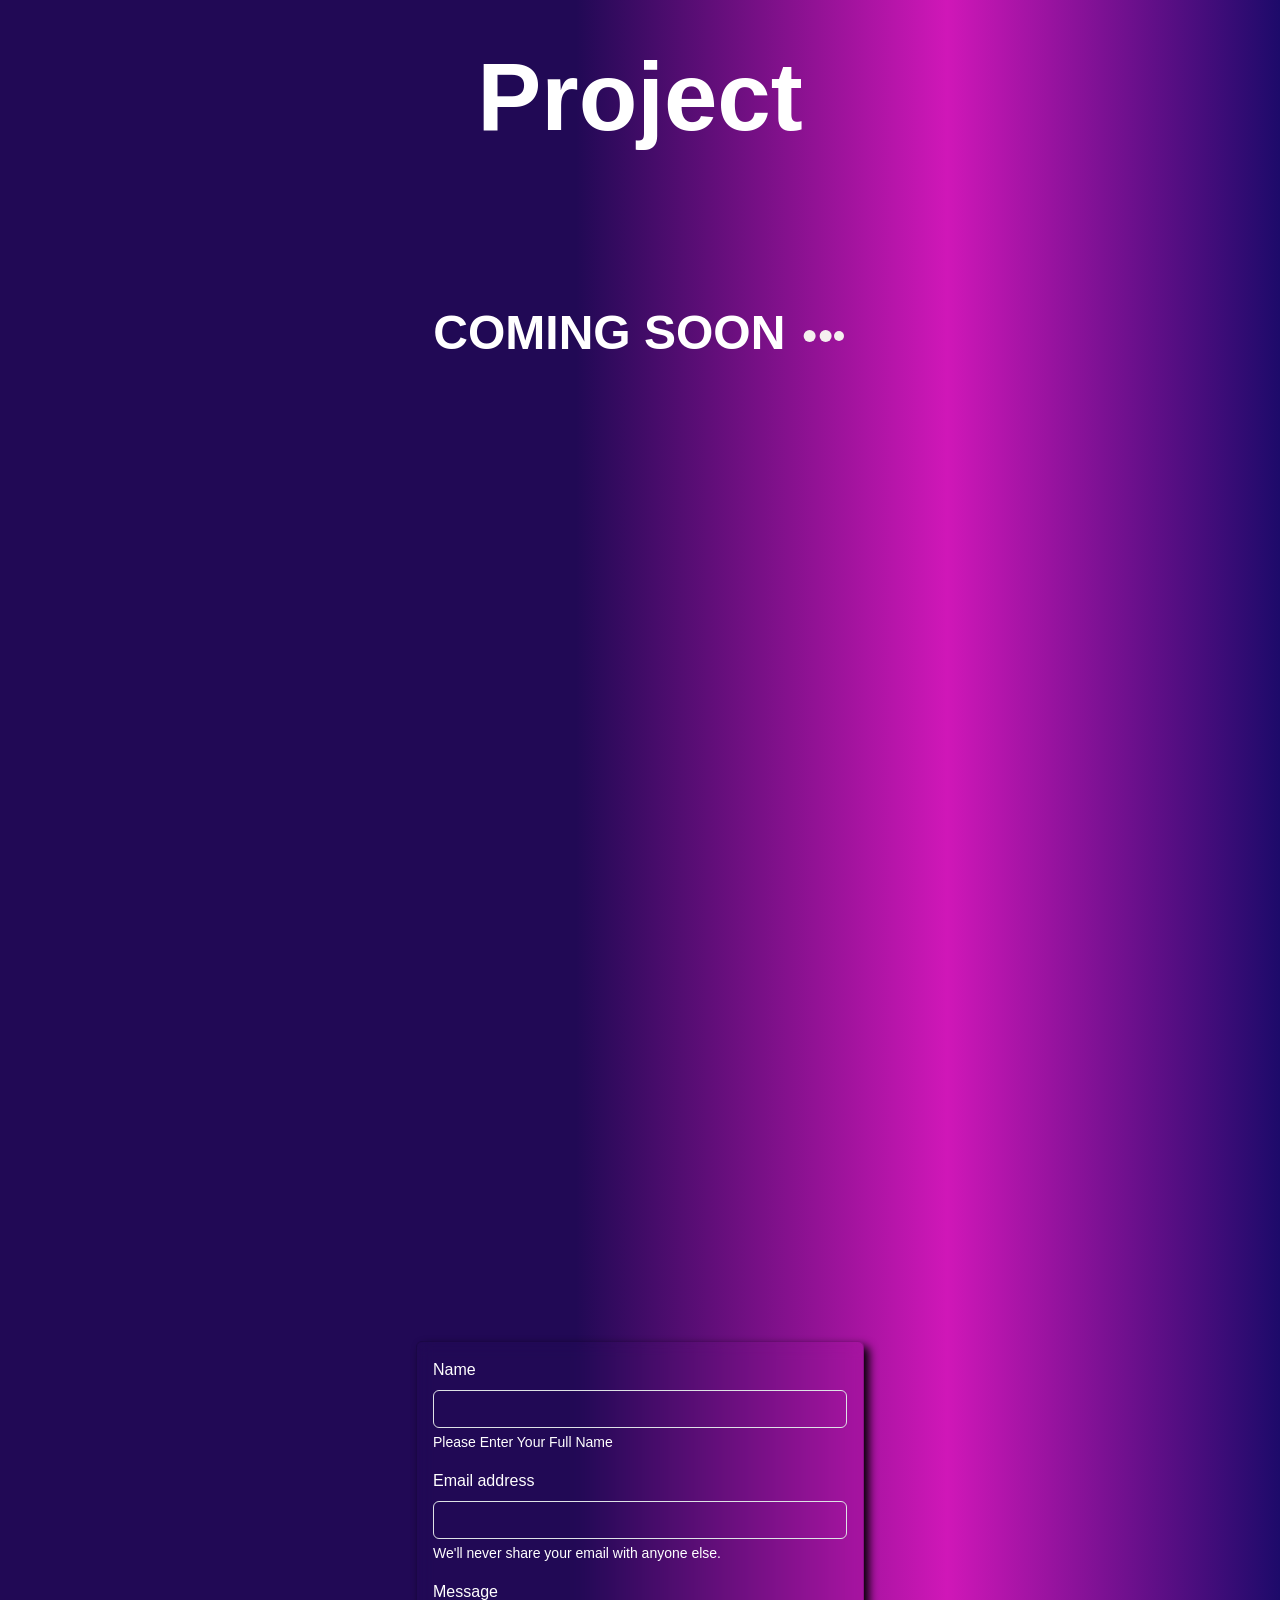
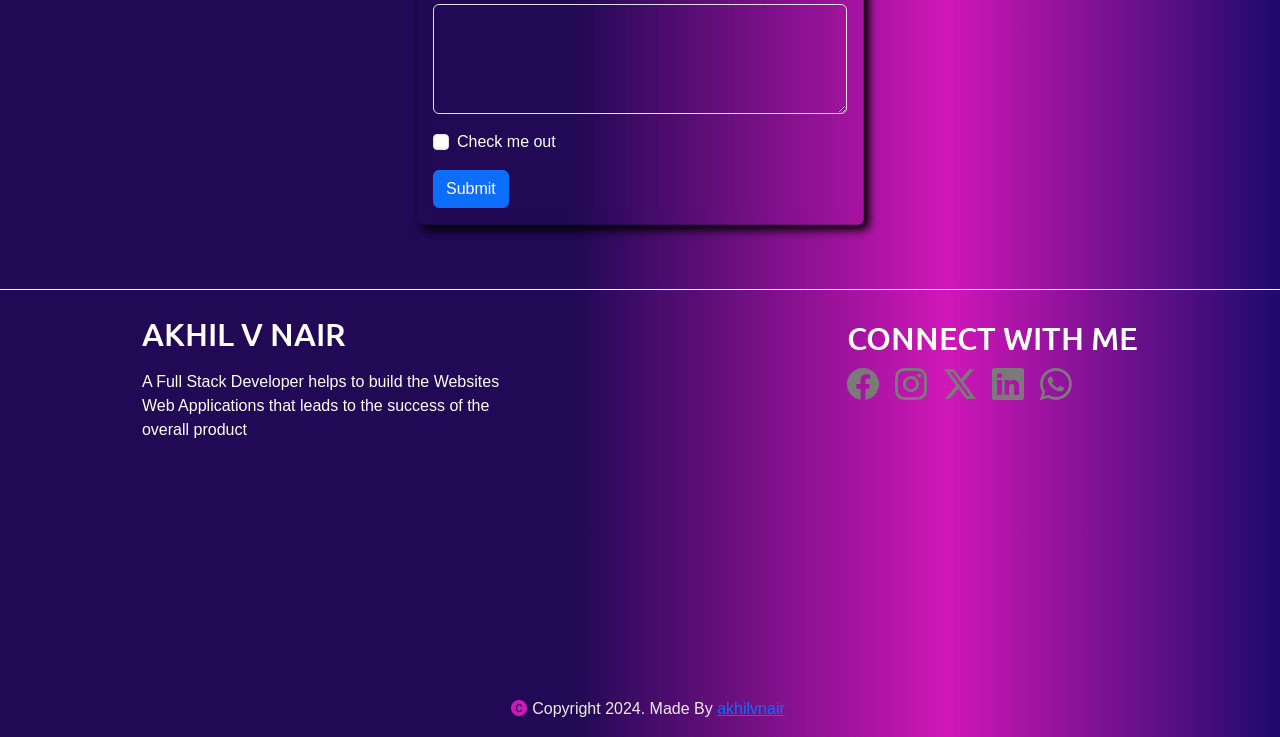
==== commit 8042584f: "FINAL" ====
--- a/index.html
+++ b/index.html
@@ -11,7 +11,7 @@
     <link href="https://unpkg.com/aos@2.3.1/dist/aos.css" rel="stylesheet">
     <link rel="stylesheet" href="https://cdn.jsdelivr.net/npm/bootstrap-icons@1.11.1/font/bootstrap-icons.css" integrity="sha384-4LISF5TTJX/fLmGSxO53rV4miRxdg84mZsxmO8Rx5jGtp/LbrixFETvWa5a6sESd" crossorigin="anonymous">
     <link href="https://cdn.jsdelivr.net/npm/bootstrap@5.3.3/dist/css/bootstrap.min.css" rel="stylesheet" integrity="sha384-QWTKZyjpPEjISv5WaRU9OFeRpok6YctnYmDr5pNlyT2bRjXh0JMhjY6hW+ALEwIH" crossorigin="anonymous">
-    
+    <script src="https://code.jquery.com/jquery-3.7.1.min.js"></script>
 
 </head>
 
@@ -135,31 +135,31 @@
     
     <div class="skill-section-item-2">  
         <div class="logo-section-1">
-           <div class="logo-1">
+           <div class="logo-1 logo">
             <svg class="css-logo" xmlns="http://www.w3.org/2000/svg" width="60px" height="60px" viewBox="0 0 256 256"><g fill="none"><rect width="256" height="256" fill="#0277bd" rx="60"/><path fill="#ebebeb" d="m53.753 102.651l2.862 31.942h71.481v-31.942zM128.095 38H48l2.904 31.942h77.191zm0 180.841v-33.233l-.14.037l-35.574-9.605l-2.274-25.476H58.042l4.475 50.154l65.431 18.164z"/><path fill="#fff" d="m167.318 134.593l-3.708 41.426l-35.625 9.616v33.231l65.483-18.148l.48-5.397l7.506-84.092l.779-8.578L208 38h-80.015v31.942h45.009l-2.906 32.709h-42.103v31.942z"/></g></svg>
            </div>
-           <div class="logo-2">
+           <div class="logo-2 logo">
             <svg xmlns="http://www.w3.org/2000/svg" width="60px" height="60px" viewBox="0 0 256 256"><path fill="#f7df1e" d="M0 0h256v256H0z"/><path d="m67.312 213.932l19.59-11.856c3.78 6.701 7.218 12.371 15.465 12.371c7.905 0 12.89-3.092 12.89-15.12v-81.798h24.057v82.138c0 24.917-14.606 36.259-35.916 36.259c-19.245 0-30.416-9.967-36.087-21.996m85.07-2.576l19.588-11.341c5.157 8.421 11.859 14.607 23.715 14.607c9.969 0 16.325-4.984 16.325-11.858c0-8.248-6.53-11.17-17.528-15.98l-6.013-2.58c-17.357-7.387-28.87-16.667-28.87-36.257c0-18.044 13.747-31.792 35.228-31.792c15.294 0 26.292 5.328 34.196 19.247l-18.732 12.03c-4.125-7.389-8.591-10.31-15.465-10.31c-7.046 0-11.514 4.468-11.514 10.31c0 7.217 4.468 10.14 14.778 14.608l6.014 2.577c20.45 8.765 31.963 17.7 31.963 37.804c0 21.654-17.012 33.51-39.867 33.51c-22.339 0-36.774-10.654-43.819-24.574"/></svg>
            </div> 
-           <div class="log-3">
+           <div class="log-3 logo">
             <svg xmlns="http://www.w3.org/2000/svg" width="60px" height="60px" viewBox="0 0 256 256"><g fill="none"><rect width="256" height="256" fill="#e14e1d" rx="60"/><path fill="#fff" d="m48 38l8.61 96.593h110.71l-3.715 41.43l-35.646 9.638l-35.579-9.624l-2.379-26.602H57.94l4.585 51.281l65.427 18.172l65.51-18.172l8.783-98.061H85.824l-2.923-32.71h122.238L208 38z"/><path fill="#ebebeb" d="M128 38H48l8.61 96.593H128v-31.938H85.824l-2.923-32.71H128zm0 147.647l-.041.014l-35.579-9.624l-2.379-26.602H57.94l4.585 51.281l65.427 18.172l.049-.014z"/></g></svg>
            </div>
-           <div class="logo-4">
-            <svg xmlns="http://www.w3.org/2000/svg" width="70px" height="70px" viewBox="0 0 256 204"><path fill="#7e13f8" d="M53.172 0C38.565 0 27.756 12.785 28.24 26.65c.465 13.32-.139 30.573-4.482 44.642C19.402 85.402 12.034 94.34 0 95.488v12.956c12.034 1.148 19.402 10.086 23.758 24.197c4.343 14.069 4.947 31.32 4.482 44.641c-.484 13.863 10.325 26.65 24.934 26.65h149.673c14.608 0 25.414-12.785 24.93-26.65c-.464-13.32.139-30.572 4.482-44.641c4.359-14.11 11.707-23.05 23.741-24.197V95.488c-12.034-1.148-19.382-10.086-23.74-24.196c-4.344-14.067-4.947-31.321-4.483-44.642C228.261 12.787 217.455 0 202.847 0H53.17zM173.56 125.533c0 19.092-14.24 30.67-37.872 30.67h-40.23a4.34 4.34 0 0 1-4.338-4.339V52.068a4.34 4.34 0 0 1 4.339-4.34h39.999c19.705 0 32.637 10.675 32.637 27.063c0 11.503-8.7 21.801-19.783 23.604v.601c15.089 1.655 25.248 12.104 25.248 26.537m-42.26-64.05h-22.937v32.4h19.32c14.934 0 23.17-6.014 23.17-16.764c0-10.073-7.082-15.636-19.552-15.636m-22.937 45.256v35.705h23.782c15.548 0 23.786-6.239 23.786-17.965c0-11.728-8.467-17.742-24.786-17.742h-22.782z"/></svg>
+           <div class="logo-4 logo">
+            <svg xmlns="http://www.w3.org/2000/svg" width="70px" height="70px" viewBox="0 0 256 204"><path fill="#35006d" d="M53.172 0C38.565 0 27.756 12.785 28.24 26.65c.465 13.32-.139 30.573-4.482 44.642C19.402 85.402 12.034 94.34 0 95.488v12.956c12.034 1.148 19.402 10.086 23.758 24.197c4.343 14.069 4.947 31.32 4.482 44.641c-.484 13.863 10.325 26.65 24.934 26.65h149.673c14.608 0 25.414-12.785 24.93-26.65c-.464-13.32.139-30.572 4.482-44.641c4.359-14.11 11.707-23.05 23.741-24.197V95.488c-12.034-1.148-19.382-10.086-23.74-24.196c-4.344-14.067-4.947-31.321-4.483-44.642C228.261 12.787 217.455 0 202.847 0H53.17zM173.56 125.533c0 19.092-14.24 30.67-37.872 30.67h-40.23a4.34 4.34 0 0 1-4.338-4.339V52.068a4.34 4.34 0 0 1 4.339-4.34h39.999c19.705 0 32.637 10.675 32.637 27.063c0 11.503-8.7 21.801-19.783 23.604v.601c15.089 1.655 25.248 12.104 25.248 26.537m-42.26-64.05h-22.937v32.4h19.32c14.934 0 23.17-6.014 23.17-16.764c0-10.073-7.082-15.636-19.552-15.636m-22.937 45.256v35.705h23.782c15.548 0 23.786-6.239 23.786-17.965c0-11.728-8.467-17.742-24.786-17.742h-22.782z"/></svg>
            </div>
 
         </div>
         <div class="logo-section-2">
-          <div class="log-5">
+          <div class="log-5 logo">
            <svg xmlns="http://www.w3.org/2000/svg" width="60px" height="60px" viewBox="0 0 256 256"><g fill="none"><rect width="256" height="256" fill="url(#skillIconsJquery0)" rx="60"/><path fill="#fff" d="M79.238 68.74c-9.986 14.618-8.742 33.633-1.134 49.146l.56 1.105l.378.7c.07.136.15.27.223.402c.132.246.264.482.378.724l.728 1.272l.415.7l.845 1.346l.378.567c.378.605.805 1.206 1.225 1.799l.034.047c.066.095.14.189.19.284c.362.51.755 1.013 1.133 1.512l.42.544l1.03 1.29l.393.48c.469.565.948 1.123 1.437 1.671l.03.03c.019.024.038.038.057.062c.474.535.96 1.058 1.459 1.569l.469.48l1.166 1.165l.476.461c.524.502 1.057.995 1.597 1.48l.303.264l1.45 1.248l.6.488l1.21.945l.647.501l1.849 1.351c.047.032.088.066.136.098c.434.303.875.596 1.317.889l.571.387l2.064 1.286l.571.327l1.55.884c.283.155.573.303.856.45l1.108.567l.255.125l.454.223l1.757.828l.373.189c.678.301 1.361.59 2.049.867l.499.201l1.933.729l.242.087a65.55 65.55 0 0 0 2.155.719l.52.158c.756.227 1.465.498 2.225.643c48.29 8.99 62.321-29.536 62.321-29.536c-11.781 15.632-32.693 19.752-52.505 15.165c-.751-.189-1.479-.41-2.212-.631l-.552-.189a68.818 68.818 0 0 1-2.128-.705l-.293-.108a66.28 66.28 0 0 1-1.877-.709l-.529-.212a57.21 57.21 0 0 1-2.027-.858l-.404-.181l-1.709-.813l-.491-.242a61.425 61.425 0 0 1-1.324-.686l-.882-.473a49.418 49.418 0 0 1-1.584-.905l-.535-.303a77.475 77.475 0 0 1-2.064-1.285c-.189-.123-.371-.253-.558-.378l-1.469-.994l-.472-.34l-1.389-1.021l-.617-.473l-1.253-.998l-.559-.453l-1.56-1.323a1.623 1.623 0 0 0-.189-.146a71.563 71.563 0 0 1-1.64-1.52l-.462-.453l-1.18-1.176l-.46-.473a58.164 58.164 0 0 1-1.446-1.557c-.023-.027-.05-.051-.072-.076c-.5-.557-.989-1.125-1.467-1.701l-.384-.465l-1.058-1.329l-.388-.491l-1.219-1.654c-11-15.282-14.932-36.358-6.162-53.668zm30.999-12.316c-7.22 10.585-6.829 24.75-1.196 35.944a46.995 46.995 0 0 0 3.194 5.43c1.082 1.579 2.282 3.46 3.718 4.726c.52.567 1.064 1.134 1.62 1.713c.14.145.284.283.427.429c.54.535 1.092 1.058 1.656 1.567c.023.019.044.041.068.06a50.108 50.108 0 0 0 1.949 1.645l.439.347c.66.52 1.335 1.021 2.022 1.505c.018.015.037.03.057.044c.302.213.614.415.922.619c.148.099.287.203.435.295c.493.323.993.635 1.499.936l.212.125l1.323.756c.155.089.313.166.472.249l.945.488c.048.025.095.043.14.066c.637.321 1.278.624 1.934.917c.14.062.283.119.427.179a47.23 47.23 0 0 0 1.588.656l.68.254c.483.179.968.351 1.456.516l.657.213c.694.221 1.38.497 2.104.62c37.284 6.291 45.894-22.947 45.894-22.947c-7.759 11.379-22.784 16.812-38.821 12.574a40.838 40.838 0 0 1-2.111-.624c-.214-.066-.423-.136-.635-.189a40.96 40.96 0 0 1-1.476-.518l-.668-.253c-.535-.189-1.064-.425-1.587-.652c-.144-.063-.288-.119-.429-.185a36.784 36.784 0 0 1-1.947-.921c-.329-.164-.652-.336-.976-.507l-.563-.294a38.606 38.606 0 0 1-1.234-.709l-.295-.189a48.895 48.895 0 0 1-1.493-.93c-.152-.099-.299-.189-.45-.306l-.968-.652a52.093 52.093 0 0 1-2.015-1.501l-.454-.363c-7.018-5.644-12.583-13.356-15.227-22.102c-2.773-9.073-2.174-19.252 2.646-27.514zm26.066-9.201c-4.257 6.381-4.674 14.305-1.701 21.352c3.115 7.479 9.498 13.348 16.947 16.129c.307.117.615.22.945.327l.409.132c.438.14.875.302 1.327.39c20.588 4.05 26.171-10.76 27.657-12.94c-4.892 7.174-13.112 8.896-23.198 6.403c-.794-.199-1.673-.492-2.458-.767a29.477 29.477 0 0 1-2.897-1.227a29.891 29.891 0 0 1-5.081-3.159c-9.045-6.975-14.653-20.278-8.763-31.112m-48.654 139.93l-1.394 4.945l1.394-4.943zm7.176 10.733l-1.537-.01zm-.378 7.383l-9.21.034zm1.927-7.372l-1.538-.009zm-1.1 6.744l1.607-6.118zm33.892-28.177l-2.987 14.05zm-7.684 0l-2.268 10.497zm7.154-.633h-6.389a.838.838 0 0 0-.782.631l-4.537 20.995a.837.837 0 0 1-.78.629h-4.523c-4.476 0-3.958-3.094-3.025-7.334l.029-.128l.542-2.892l.234-1.191l2.065-10.079a.508.508 0 0 0-.516-.633h-6.559a.833.833 0 0 0-.779.631l-2.955 14.014c-1.625 7.417-1.194 14.491 7.637 14.712l.255.005h13.859a.837.837 0 0 0 .781-.631l5.976-28.1c.076-.347-.157-.631-.51-.631zm25.493 22.329c.356 0 .567.283.516.631l-.62 3.034zm-.724 6.701l.62-3.036zm-.778.638l-11.776.057z"/><path fill="#fff" d="M140.223 189.783c-.005-.333.373-.904.728-.904l-.798-.013c-.378 3.618.07.917.07.917m4.397 11.299h-.123zm12.696-7.394c.356 0 .567.283.516.631l-.722 3.527zm-9.672 7.404h-.026zm-1.569-.012h-.09zm-.478.002h-.151zm-.467 0h-.132zm.873-.002h-.387zm1.617.012l-1.543.005zm8.197-.048l-8.175.05zm.756-.655l.52-2.541zm-11.144.693h-.299h.337zm-.936 0h-.453zm.486 0h-.378zM51.49 189.858l.993-4.4l-1.134 5.028l-.133.631l.276-1.262zm11.882-18.571h-7.018a.846.846 0 0 0-.788.63l-1.331 5.859a.493.493 0 0 0 .503.63h7.073a.84.84 0 0 0 .782-.63l1.286-5.873c.075-.345-.152-.629-.51-.629zm-1.527 9.769l-2.08 9.523zm-20.388 31.556l5.788.046c-1.709 0-4.53-.032-5.79-.047z"/><path fill="#fff" d="m53.456 181.056l-.994 4.4zm7.882-.63h-7.075a.846.846 0 0 0-.788.63l-1.985 8.8l-.276 1.263l-1.89 8.984c-.093.419-.207.834-.34 1.242c0 0-1.323 3.932-3.542 3.888l-2.202-.041a.848.848 0 0 0-.794.616l-1.465 6.167a.493.493 0 0 0 .493.636l5.79.047c5.55 0 8.474-3.076 10.35-11.922l4.253-19.658c.076-.345-.155-.629-.51-.629zm100.486 20.297c-.355 0-.567-.283-.51-.631l5.321-24.924zm7.395-.633l2.155-10.638z"/><path fill="#fff" d="M161.391 200.408c-.043-.174-.018-.6.057-.946l2.525-11.832l-2.661 12.462c-.076.348.155.631.51.631h.647c-.355 0-1.036-.142-1.078-.315m7.41.173c-.193.076-.643.142-.998.142h.646a.833.833 0 0 0 .775-.633l.129-.631c-.07.347-.378 1.045-.567 1.122zm1.493-5.81l.951-4.695zm20.996-17.934l.293 1.21c.082.346-.143.627-.497.629m-21.739 20.783l.945-4.688zm21.654-23.885l.289 1.24zm-19.756 14.502l.261-1.255l1.015-4.754l-1.149 5.383l-.127.624zm-4.523-15.318l-.221 1.039l-2.526 11.833l2.662-12.462l.085-.408z"/><path fill="#fff" d="m191.585 178.047l-.293-1.21l-.434-1.89c-.575-2.231-2.261-3.522-5.924-3.522l-16.861-.011a.83.83 0 0 0-.778.631l-.261 1.235l-.378 1.865l-5.187 24.295c-.076.348-.1.756-.057.945c.044.189.724.316 1.078.316h5.33c.355 0 .803-.065.998-.142c.195-.078.48-.756.567-1.123l2.023-10.007l2.164-10.139a.837.837 0 0 1 .779-.629l16.771-.008c.354 0 .579-.283.497-.629zm21.592-10.95l-1.291.005h-5.368a1.39 1.39 0 0 0-1.01.533l-11.87 17.39c-.2.293-.429.25-.51-.094l-.874-3.832a.848.848 0 0 0-.788-.629h-7.63c-.356 0-.567.278-.469.62l3.402 11.98c.098.34.104.901.019 1.247l-1.512 5.798a.465.465 0 0 0 .073.444a.475.475 0 0 0 .413.181h7.56a.879.879 0 0 0 .806-.624l1.512-5.797c.118-.408.304-.794.548-1.141l19.291-25.58c.214-.284.099-.514-.257-.511l-2.022.014zm-60.63 15.002c-.045.378-.4.662-.756.662h-9.678c-.334 0-.504-.227-.453-.511l.007-.051l.044-.164c.945-2.457 2.807-4.07 6.343-4.07c3.983 0 4.76 1.947 4.49 4.134zm-2.839-11.167c-12.418 0-15.361 7.538-17.011 15.146c-1.652 7.755-1.509 15.008 11.341 15.008h2.037l1.569-.006l8.177-.049a.83.83 0 0 0 .769-.633l1.242-6.071c.072-.348-.16-.632-.516-.632h-11.553c-4.593 0-5.959-1.221-5.457-4.81h18.468a.742.742 0 0 0 .684-.476a.74.74 0 0 0 .045-.161c2.741-10.339 1.955-17.308-9.791-17.308zM91.01 182.058l-.174.618l-1.394 4.944l-1.395 4.941a.907.907 0 0 1-.82.62h-7.384c-5.599 0-6.962-4.379-5.599-10.838c1.361-6.606 4.036-10.714 9.546-11.129c7.53-.567 9.035 4.729 7.22 10.842zm5.062 10.745s3.478-8.449 4.272-13.331c1.077-6.535-2.192-16.01-14.828-16.01c-12.565 0-18.02 9.046-20.1 18.902c-2.08 9.904.646 18.592 13.136 18.524l19.064-.07a.893.893 0 0 0 .808-.628l1.606-6.12a.478.478 0 0 0-.07-.444a.466.466 0 0 0-.412-.184l-3.075-.019c-.302-.002-.473-.196-.439-.453a.688.688 0 0 1 .038-.144z"/><path fill="#fff" d="M158.267 187.15a.423.423 0 1 1-.847 0a.423.423 0 1 1 .847 0"/><defs><linearGradient id="skillIconsJquery0" x1="0" x2="256" y1="0" y2="256" gradientUnits="userSpaceOnUse"><stop stop-color="#ff5c00"/><stop offset="1" stop-color="#ff0f00"/></linearGradient></defs></g></svg>
           </div>
-          <div class="log-6">
+          <div class="log-6 logo">
           <svg xmlns="http://www.w3.org/2000/svg"  width="80px" height="80px"viewBox="0 0 128 128"><g fill-rule="evenodd" clip-rule="evenodd"><path fill="#386f9f" d="M51.834 23.017c3.756 0 7.512.058 11.263-.04c.995-.026 2.78.797 2.7-1.271c-.061-1.683-1.622-1.074-2.568-1.089c-4.237-.067-8.488-.228-12.708.037c-3.003.187-3.888-.953-3.511-3.707c.13-.95.005-1.934.025-2.902c.132-6.446 1.69-8.64 7.942-10.23c6.888-1.75 13.937-1.692 20.806-.184c6.175 1.356 8.74 6.16 8.428 10.604c-.38 5.423-.086 10.893-.091 16.343c-.009 6.853-3.55 10.49-10.459 10.585c-5.69.078-11.387.14-17.074-.018c-6.778-.19-11.75 5.44-11.784 11.82c0 .484.083.984-.013 1.451c-.488 2.343 1.462 6.13-1.022 6.826c-3.78 1.062-8.206 1.062-11.54-2.311c-1.13-1.14-2.082-2.417-2.584-3.893c-2.679-7.865-3.102-15.83-.58-23.818c1.572-4.986 5.848-8.087 11.145-8.176c3.874-.065 7.749-.013 11.623-.013zm6.902-11.12c-.162-1.903-1.185-3.292-3.296-3.35c-2.309-.06-3.502 1.336-3.505 3.608c-.002 2.106 1.145 3.455 3.241 3.516c2.303.067 3.418-1.36 3.56-3.774"/><path fill="#ffcf46" d="M80.824 61.572c-4.24 0-8.482-.037-12.722.03c-.955.012-2.557-.592-2.607 1.041c-.056 1.852 1.663 1.37 2.755 1.381c4.24.053 8.484.098 12.723-.02c2.178-.06 3.067.357 3.23 2.925c.737 11.625-4.308 12.63-13.613 14.745c-5.338 1.213-11.061.57-16.325-1.788c-4.353-1.947-7.024-4.753-6.687-10.007c.334-5.186.39-10.439-.009-15.62c-.48-6.253 3.41-10.852 10.975-10.854c5.09-.001 10.214-.389 15.26.075c7.215.662 12.872-5.592 13.12-12.864c.01-.241-.052-.5.01-.724c.636-2.235-1.626-5.557 1.4-6.686c4.573-1.705 9.73.087 12.066 3.557c2.945 4.369 3.343 9.51 3.819 14.53c.515 5.411-1.003 10.505-3.276 15.386c-1.544 3.31-4.14 4.91-7.757 4.915c-4.12.003-8.239 0-12.36 0zm-1.104 10.8c-.453-2.066-1.385-3.476-3.785-3.535c-2.496-.06-3.14 1.807-3.127 3.474c.014 1.772.508 3.952 3.21 3.748c2.246-.172 3.341-1.563 3.702-3.687"/><path fill="#386f9f" d="M14.129 114.849c0 2.582.117 5-.055 7.397c-.074 1.034 1.066 2.98-1.103 2.978c-1.912 0-2.403-1.522-2.342-3.361c.117-3.51.034-7.027.034-10.54v-7.998c0-4.82 1.293-6.452 5.903-7.45c4.286-.932 7.654.511 9.386 4.263c1.732 3.753 1.866 7.62.133 11.438c-1.708 3.762-4.854 5.166-8.884 4.051c-.918-.25-1.845-.467-3.072-.778m0-9.448c0 1.33.18 2.686-.037 3.98c-.502 2.991 1.408 3.728 3.66 4.26c2.227.526 3.754-.421 4.647-2.383c1.501-3.29 1.753-6.683.613-10.162c-1.012-3.092-3.349-3.454-6.077-3.07c-2.694.383-3.059 2.215-2.824 4.48c.1.955.018 1.93.018 2.895m28.987 9.288c-1.845.48-3.447.992-5.087 1.3c-3.59.671-6.248-1.3-7.183-4.894c-1.16-4.448-.178-8.879-.148-13.317c.013-2.023 1.885-1.234 3.18-2.318c0 4.75.018 8.85-.006 12.947c-.013 2.058.519 3.75 2.465 4.835c2.148 1.198 3.91.057 5.78-.712c1.34-.551 1.173-1.676 1.175-2.746c.01-3.872-.001-7.74.012-11.612c.002-.955-.097-2.122 1.313-2.075c1.257.041 1.804.788 1.783 2.158c-.091 6.407.09 12.823-.17 19.221c-.197 4.838-3.61 7.793-8.52 8.01c-.735.031-1.505.099-1.78-.813c-.419-1.404.718-1.139 1.465-1.378c5.401-1.718 6.107-2.744 5.721-8.606M65.94 98.064c1.429-.675 2.25-1.293 3.153-1.46c5.067-.937 8.95-.58 8.94 6.245c-.007 3.515.002 7.031-.007 10.545c-.002.984.061 1.942-1.406 2.027c-1.547.092-1.887-.793-1.88-2.006c.018-3.387.11-6.774.107-10.16c-.002-2.63-.539-4.958-3.884-4.95c-2.934.005-5.012 2.195-5.027 5.217a900 900 0 0 0 .003 9.814c.003 1.162.028 2.181-1.652 2.085c-1.513-.09-1.327-1.11-1.327-2.049c-.01-8.6.032-17.209-.041-25.815c-.013-1.508.582-2.444 1.92-2.508c1.888-.087 1.023 1.564 1.051 2.392c.123 3.371.05 6.75.05 10.623m15.99 7.711c-.191-6.715 2.994-10.3 8.76-10.092c2.894.106 5.065 1.39 6.466 3.89c2.475 4.422 2.14 8.846-.538 12.987c-1.84 2.844-4.67 4.185-8.12 3.453c-3.402-.72-6.066-3.783-6.548-7.353c-.128-.945-.02-1.924-.02-2.885m13.32.157c-.152-1.172-.125-2.806-.613-4.264c-.667-2-1.883-3.61-4.364-3.72c-2.503-.108-3.752 1.355-4.587 3.38c-1.311 3.179-1.226 6.371.194 9.493c.912 2.011 2.32 3.483 4.76 3.075c2.403-.401 3.821-1.976 4.312-4.313c.223-1.059.187-2.168.298-3.65zm7.007.895c0-1.212-.023-2.422.004-3.628c.056-2.325-.685-4.901 2.45-6.089c3.59-1.356 7.148-2.372 10.762-.273c1.352.786 1.85 2.214 1.864 3.73c.037 4.231-.019 8.464.038 12.695c.02 1.476-.368 2.214-2.027 2.174c-1.818-.043-1.435-1.283-1.423-2.273c.043-3.38.278-6.757.214-10.132c-.084-4.25-2.416-5.983-6.389-4.94c-1.648.434-2.678 1.234-2.597 3.274c.161 3.982.037 7.978.052 11.967c.004 1.156.021 2.18-1.647 2.083c-1.528-.088-1.278-1.145-1.29-2.062c-.028-2.176-.008-4.353-.011-6.526m-43.568-9.424c-.25.296-.46.76-.68.764c-3.964.055-2.864 3.014-2.966 5.209c-.097 2.045 0 4.1-.029 6.151c-.03 2.038.147 3.932 2.627 4.473c.711.154 1.035.564.887 1.274c-.163.784-.788.753-1.407.745c-2.85-.05-4.963-2.065-5.047-5.015c-.086-3.014.031-6.035-.04-9.046c-.037-1.43.706-3.255-1.6-3.822c-.253-.061-.343-.778-.508-1.187c3.076-.965 1.8-3.618 2.222-5.631c.2-.953 1.105-1.214 1.96-1.295c.865-.082.872.618.9 1.203c.114 2.32-1.087 5.425 3.184 5.256c.143-.005.31.562.497.92z"/></g></svg>
           </div>
-          <div class="log-7">
+          <div class="log-7 logo">
             <svg xmlns="http://www.w3.org/2000/svg"width="70px" height="70px" viewBox="0 0 512 349"><path fill="#00758f" d="m152.31 230.297l15.56 50.487c3.496 11.463 4.954 19.465 4.37 24.026q12.765-34.188 17.839-74.513h18.71q-12.069 65.65-31.827 95.41c-10.262 15.289-21.504 22.933-33.746 22.933c-3.264 0-7.288-.986-12.063-2.944v-10.55c2.333.342 5.07.525 8.218.525q8.565-.002 13.816-4.742c4.193-3.849 6.292-8.175 6.292-12.97c0-3.274-1.637-9.993-4.896-20.157l-21.68-67.505zM33.223 199.266l28.5 86.956h.176l28.675-86.956h23.428c5.13 43.124 8.16 82.581 9.09 118.346H103.34q-1.044-50.148-5.768-94.32H97.4l-30.078 94.32H52.28l-29.896-94.32h-.176q-3.325 42.422-4.196 94.32H0c1.164-42.08 4.077-81.525 8.739-118.346z"/><path fill="#f29111" d="M352.498 197.51c30.657 0 45.986 19.586 45.986 58.739c0 21.276-4.61 37.347-13.821 48.204c-1.66 1.984-3.495 3.698-5.427 5.286l21.695 10.727l-.021-.001l-7.703 13.302l-28.253-16.485q-7.026 2.08-15.451 2.08c-15.053 0-26.297-4.387-33.731-13.15c-8.16-9.694-12.238-24.955-12.238-45.757c0-21.156 4.602-37.166 13.816-48.037c8.392-9.944 20.11-14.909 35.148-14.909m-93.88.172c10.957 0 20.92 2.932 29.894 8.775l-4.558 10.157c-7.679-3.264-15.25-4.903-22.716-4.903c-6.058 0-10.726 1.458-13.98 4.392c-3.272 2.908-5.296 6.65-5.296 11.212c0 7.01 4.994 13.089 14.215 18.225a816 816 0 0 1 9.031 5.011l.688.387l.345.194l.689.387l.344.194l.688.388c6.98 3.935 13.548 7.691 13.548 7.691c9.22 6.545 13.816 13.523 13.816 25.016c0 10.037-3.678 18.276-11.01 24.723c-7.337 6.418-17.194 9.636-29.538 9.636c-11.545 0-22.734-3.704-33.572-11.05l5.07-10.166c9.327 4.675 17.767 7.01 25.346 7.01c7.108 0 12.672-1.587 16.697-4.721c4.017-3.157 6.424-7.56 6.424-13.143c0-7.027-4.888-13.034-13.855-18.073a898 898 0 0 1-8.395-4.697l-.687-.389c-1.262-.713-2.533-1.435-3.778-2.142l-.675-.384c-6.055-3.444-11.29-6.453-11.29-6.453c-8.964-6.557-13.459-13.592-13.459-25.184c0-9.587 3.352-17.336 10.046-23.231q10.066-8.862 25.968-8.862m175.895 1.584v103.788h37.238v14.558h-56.124V199.266zm57.93 103.833v2.46h-4.094v12.04h-3.13v-12.04h-4.253v-2.46zm7.56 0l3.931 9.884l3.611-9.884h4.437v14.5h-2.95v-11.035l-4.11 11.035h-2.127l-4.117-11.035h-.158v11.035h-2.791v-14.5zM350.57 212.064c-18.066 0-27.104 14.91-27.104 44.71c0 17.07 2.395 29.448 7.176 37.163c4.428 7.14 11.363 10.703 20.806 10.703c18.066 0 27.103-15.026 27.103-45.064c0-16.831-2.395-29.103-7.17-36.822c-4.433-7.124-11.365-10.69-20.81-10.69"/><path fill="#00758f" d="M303.218 7.333c5.993-14.726 26.948-3.574 35.08 1.57c1.993 1.287 4.279 4.006 6.564 5.011c3.565.14 7.127.419 10.698.568c6.698 1.574 12.972 2.86 18.25 5.866c24.528 14.445 40.495 29.165 55.19 53.479c3.14 5.15 4.709 10.723 7.274 16.296c3.56 8.307 7.56 17.027 11.692 24.882c1.85 3.724 3.281 7.865 5.85 11.01c1.003 1.438 3.852 1.862 5.555 2.721c4.708 2.437 10.412 4.287 14.84 7.147c8.269 5.156 16.264 11.3 23.532 17.59c2.709 2.428 4.555 5.865 7.136 8.433v1.296c-2.291.703-4.574 1.423-6.859 2c-4.991 1.282-9.412.992-14.254 2.275c-2.992.868-6.707 2.013-9.845 2.304l.29.292c1.846 5.275 11.834 9.565 16.402 12.72c5.548 4.004 10.689 8.86 14.827 14.437c1.429 1.423 2.858 2.718 4.28 4.137c.994 1.438 1.274 3.298 2.28 4.58v.434c-1.114-.393-1.915-1.143-2.674-1.927l-.453-.473c-.453-.47-.91-.932-1.431-1.313c-3.148-2.15-6.274-4.722-9.422-6.721c-5.412-3.434-11.689-5.427-17.246-8.874c-3.142-2.001-6.137-4.28-9.132-6.57c-2.715-2.007-5.705-5.861-7.411-8.721c-1.005-1.58-1.143-3.437-2.291-4.58c.205-1.909 1.954-2.476 3.719-2.942l.406-.107c.609-.158 1.205-.316 1.725-.525c7.414-3.148 16.253-4.29 27.667-4.004c-.43-2.866-7.562-6.437-9.839-8.153c-4.57-3.294-9.409-6.731-14.257-9.729c-2.569-1.57-6.996-2.716-9.842-3.999c-3.851-1.574-12.41-3.147-14.544-6.145c-3.625-4.726-6.229-10.363-8.757-16.057l-.688-1.554l-.69-1.553c-2.988-6.857-6.7-14.006-9.695-21.027c-1.566-3.425-2.285-6.431-4-9.716c-10.407-20.158-25.81-37.035-44.485-48.904c-6.137-3.862-12.98-7.436-20.534-9.865c-4.281-1.293-9.419-.578-13.98-1.57h-3.002c-2.562-.722-4.701-3.438-6.7-4.87c-4.415-2.998-8.837-5.011-14.117-7.15c-1.85-.858-7.133-2.856-8.977-1.283c-1.142.287-1.721.718-2.002 1.864c-1.136 1.71-.137 4.286.57 5.863c2.142 4.57 5.134 7.286 7.85 11.148c2.416 3.425 5.417 7.287 7.13 11.011c3.696 8.005 5.417 16.874 8.842 24.878c1.27 3.01 3.279 6.435 5.128 9.15c1.567 2.155 4.416 3.713 5.278 6.441c1.718 2.86-2.572 12.297-3.565 15.294c-3.715 11.727-2.995 28.028 1.283 38.193l.228.536l.228.543c1.562 3.723 3.234 7.732 7.387 8.773c.286-.284 0-.135.567-.284c1.005-7.868 1.288-15.445 4-21.601c1.567-3.849 4.696-6.57 6.841-9.712c1.43.856 1.43 3.437 2.282 5.145c1.856 4.43 3.849 9.287 6.137 13.73c4.696 9.15 9.98 18.021 15.967 26.025c2.005 2.859 4.85 6.006 7.416 8.581c1.143.997 2.423 1.573 3.282 2.856h.28v.432c-4.278-1.577-6.99-6.003-10.402-8.587c-6.424-4.857-14.117-12.151-18.545-19.15c-1.852-4.018-3.854-7.869-5.85-11.867v-.289c-.853 1.142-.567 2.276-.994 4.004c-1.852 7.145-.426 15.296-6.843 17.866c-7.274 3.01-12.7-4.857-14.977-8.432c-7.276-11.866-9.269-31.884-4.138-48.043c1.14-3.577 1.295-7.867 3.285-10.723c-.43-2.582-2.42-3.288-3.571-4.87c-1.996-2.704-3.705-5.854-5.268-8.857c-3.002-5.866-5.138-12.875-7.417-19.166c-1.002-2.569-1.289-5.148-2.288-7.58c-1.704-3.712-4.845-7.436-7.268-10.72c-3.281-4.72-12.837-13.868-8.985-23.168m46.772 28.015c.381.382.841.716 1.317 1.045l.574.394c.765.53 1.506 1.088 1.96 1.848c.72 1.006.854 1.999 1.716 3.007c0 3.437-.996 5.722-3.007 7.146c0 0-.137.15-.278.29c-1.14-2.291-2.139-4.57-3.287-6.859c-1.414-1.998-3.413-3.583-4.565-5.866h-.277v-.287c1.721-.425 3.428-.718 5.847-.718"/></svg>
           </div>
-          <div class="log-8">
+          <div class="log-8 logo">
             <svg xmlns="http://www.w3.org/2000/svg" width="70px" height="70px" viewBox="0 0 24 24"><path fill="#ff0000" d="M7.533 12.249c-.011 1.985 1.445 3.168 3.768 2.63V9.618c-2.352-.716-3.758.733-3.768 2.631m3.839-10.238h3.199v15.143c-3.066.501-6.004.819-8.104-.355c-2.705-1.513-2.923-6.319-.782-8.46c1.085-1.085 3.271-1.85 5.616-1.351V2.225c-.006-.101-.012-.202.071-.214m8.389 3.342h-3.199V2.011h3.199z"/><path fill="#ff0000" d="M19.761 7.044c-.003 2.356-.003 4.048-.003 6.911c-.136 2.813-.104 5.052-1.135 6.398c-.203.266-.634.652-.995.924c-.303.228-.881.691-1.208.711c-.331.021-1.18-.459-1.564-.64c-.505-.237-.971-.553-1.493-.71c1.218-.754 2.372-1.32 2.844-2.844c.41-1.326.355-3.247.355-5.119c0-1.849.009-3.998.009-5.63z"/></svg>
           </div>
         </div>
--- a/style.css
+++ b/style.css
@@ -244,11 +244,11 @@
     
 }
 
-.social1 .bi-facebook{
+.social .bi-facebook{
     font-size: 1.8rem;
-    color: rgb(123, 121, 121);
-}
-.social1 .bi-facebook:hover{
+color: rgb(123, 121, 121)
+}
+.social.bi-facebook:hover{
     color: white;
   } 
 .social {
@@ -262,37 +262,38 @@
     /* background-color: rgb(19, 107, 184); */
     margin-left: 20%;
     box-shadow: 5px 5px 10px black
-
-}
-
-.social1 .bi-instagram {
+    
+
+}
+
+.social .bi-instagram{
     font-size: 1.8rem;
-    color: rgb(123, 121, 121);
-  }
-   
-
-  .social1 .bi-instagram:hover { 
+color: rgb(123, 121, 121)
+}
+   
+
+  .social .bi-instagram:hover { 
   color: white;
 }
-.social1 .bi-twitter-x{
+.social .bi-twitter-x{
     font-size: 1.8rem;
     color: rgb(123, 121, 121)
 }
-.social1 .bi-twitter-x:hover{
+.social .bi-twitter-x:hover{
 color: white;
 }
-.social1 .bi-linkedin{
+.social .bi-linkedin{
     font-size: 1.8rem;
 color: rgb(123, 121, 121)
 }
-.social1 .bi-linkedin:hover{
+.social .bi-linkedin:hover{
 color: white;
 }
-.social1 .bi-whatsapp{
+.social .bi-whatsapp{
     font-size: 1.8rem;
 color: rgb(123, 121, 121)
 }
-.social1 .bi-whatsapp:hover{
+.social .bi-whatsapp:hover{
 color: white;
 }
 /*----------------------------------------------------------- about-section------------------------------------------------------------------------------------------------------------ */
@@ -500,37 +501,40 @@
     font-size: 200%;
     padding-top: 10%;
    }
-    .social .bi-facebook{
+    .social1 .bi-facebook{
         font-size: 2rem;
         color: rgb(123, 121, 121);
-    }
-    .social .bi-facebook:hover{
+       
+    }
+    .social1 .bi-facebook:hover{
         color: white;
-      }
-      .social .bi-instagram {
+        transform: scale(1.5);
+        transition: 1000ms;
+      }
+      .social1 .bi-instagram {
         font-size: 2rem;
         color: rgb(123, 121, 121);
       }
        
    
-      .social .bi-instagram:hover { 
+      .social1 .bi-instagram:hover { 
       color: white;
 }
-.social .bi-twitter-x{
+.social1 .bi-twitter-x{
     font-size: 2rem;
         color: rgb(123, 121, 121)
 }
-.social .bi-twitter-x:hover{
-    color: white;
-}
-.social .bi-linkedin{
+.social1 .bi-twitter-x:hover{
+    color: white;
+}
+.social1 .bi-linkedin{
     font-size: 2rem;
     color: rgb(123, 121, 121)
 }
-.social .bi-linkedin:hover{
-    color: white;
-}
-.social .bi-whatsapp{
+.social1 .bi-linkedin:hover{
+    color: white;
+}
+.social1 .bi-whatsapp{
     font-size: 2rem;
     color: rgb(123, 121, 121)
 }
@@ -590,6 +594,17 @@
     }
     .footer-section{
         flex-direction: column;
-    }
-}
-
+        background-color: #35006d;
+    }
+    
+}
+
+
+
+/* .logo{
+    padding: 10px;
+    backdrop-filter: blur(10px);
+    border: 2px solid white;
+    box-shadow: ;
+} */
+ 
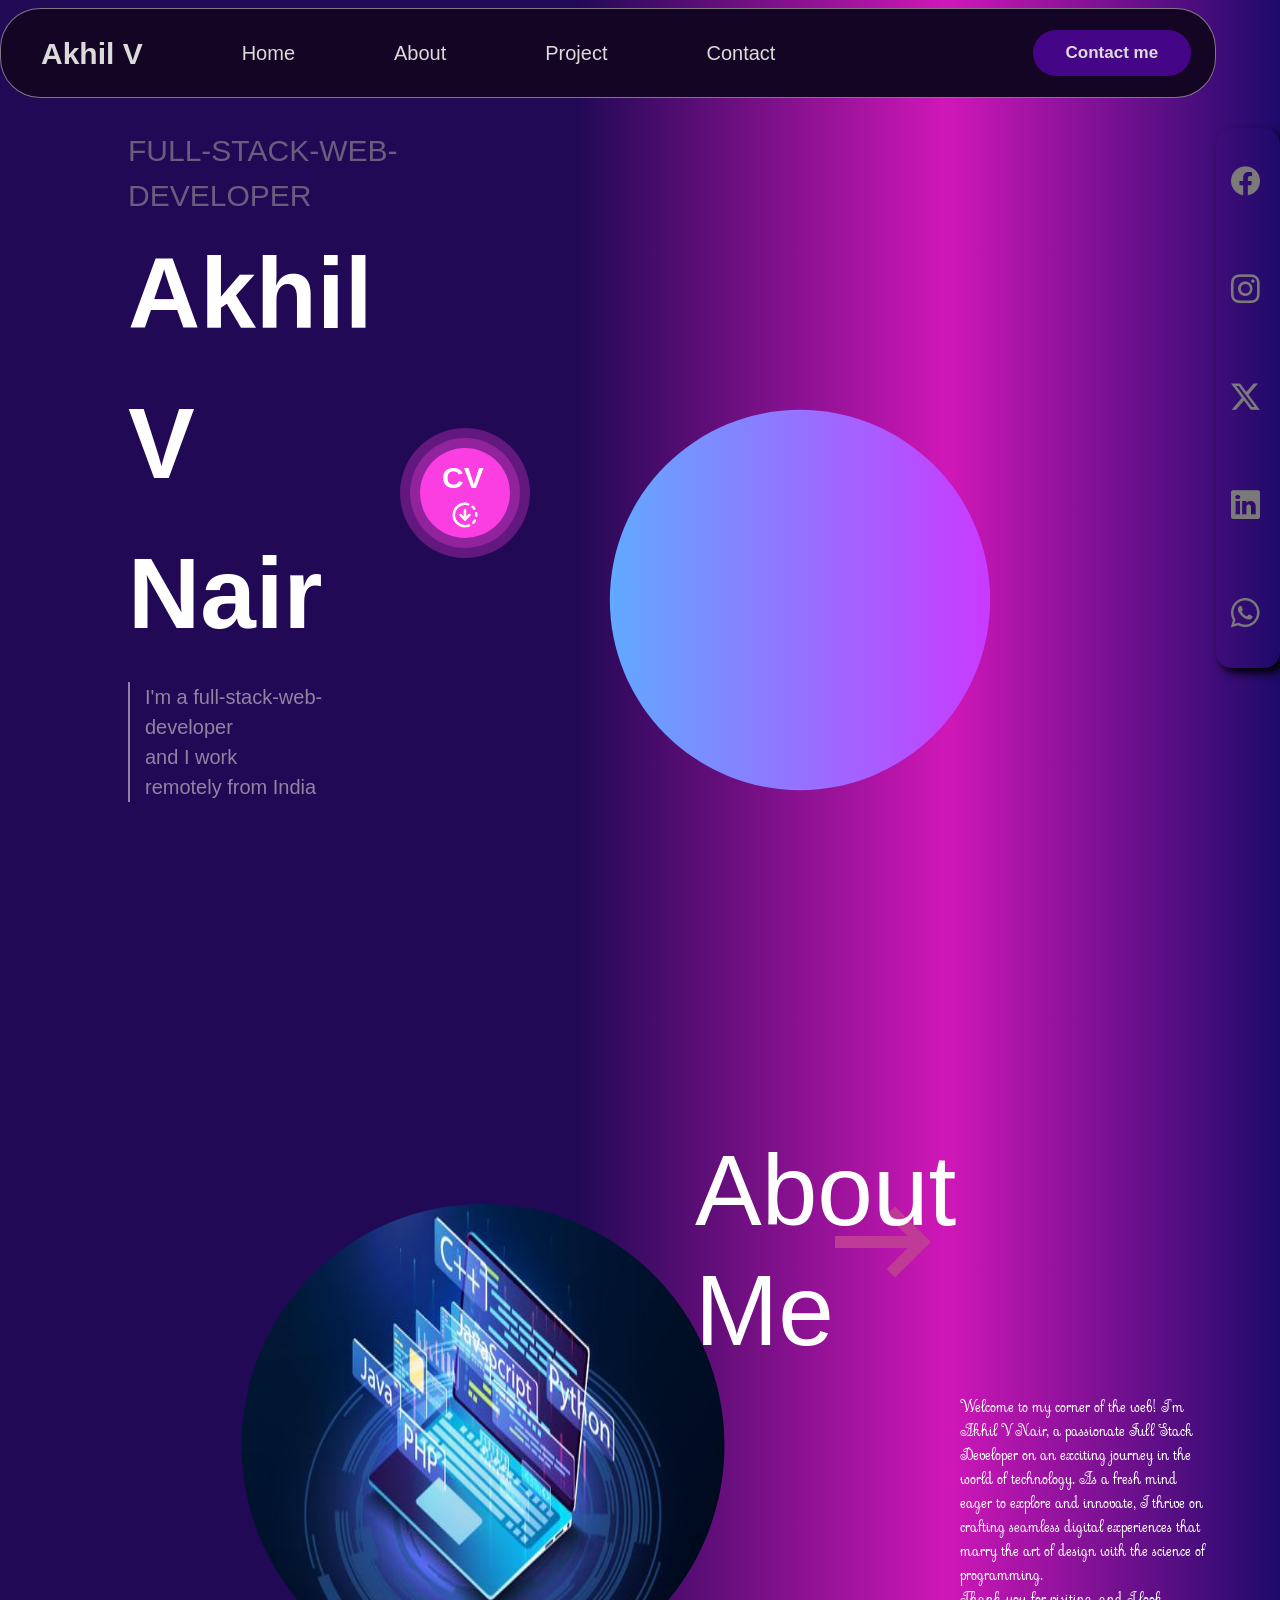
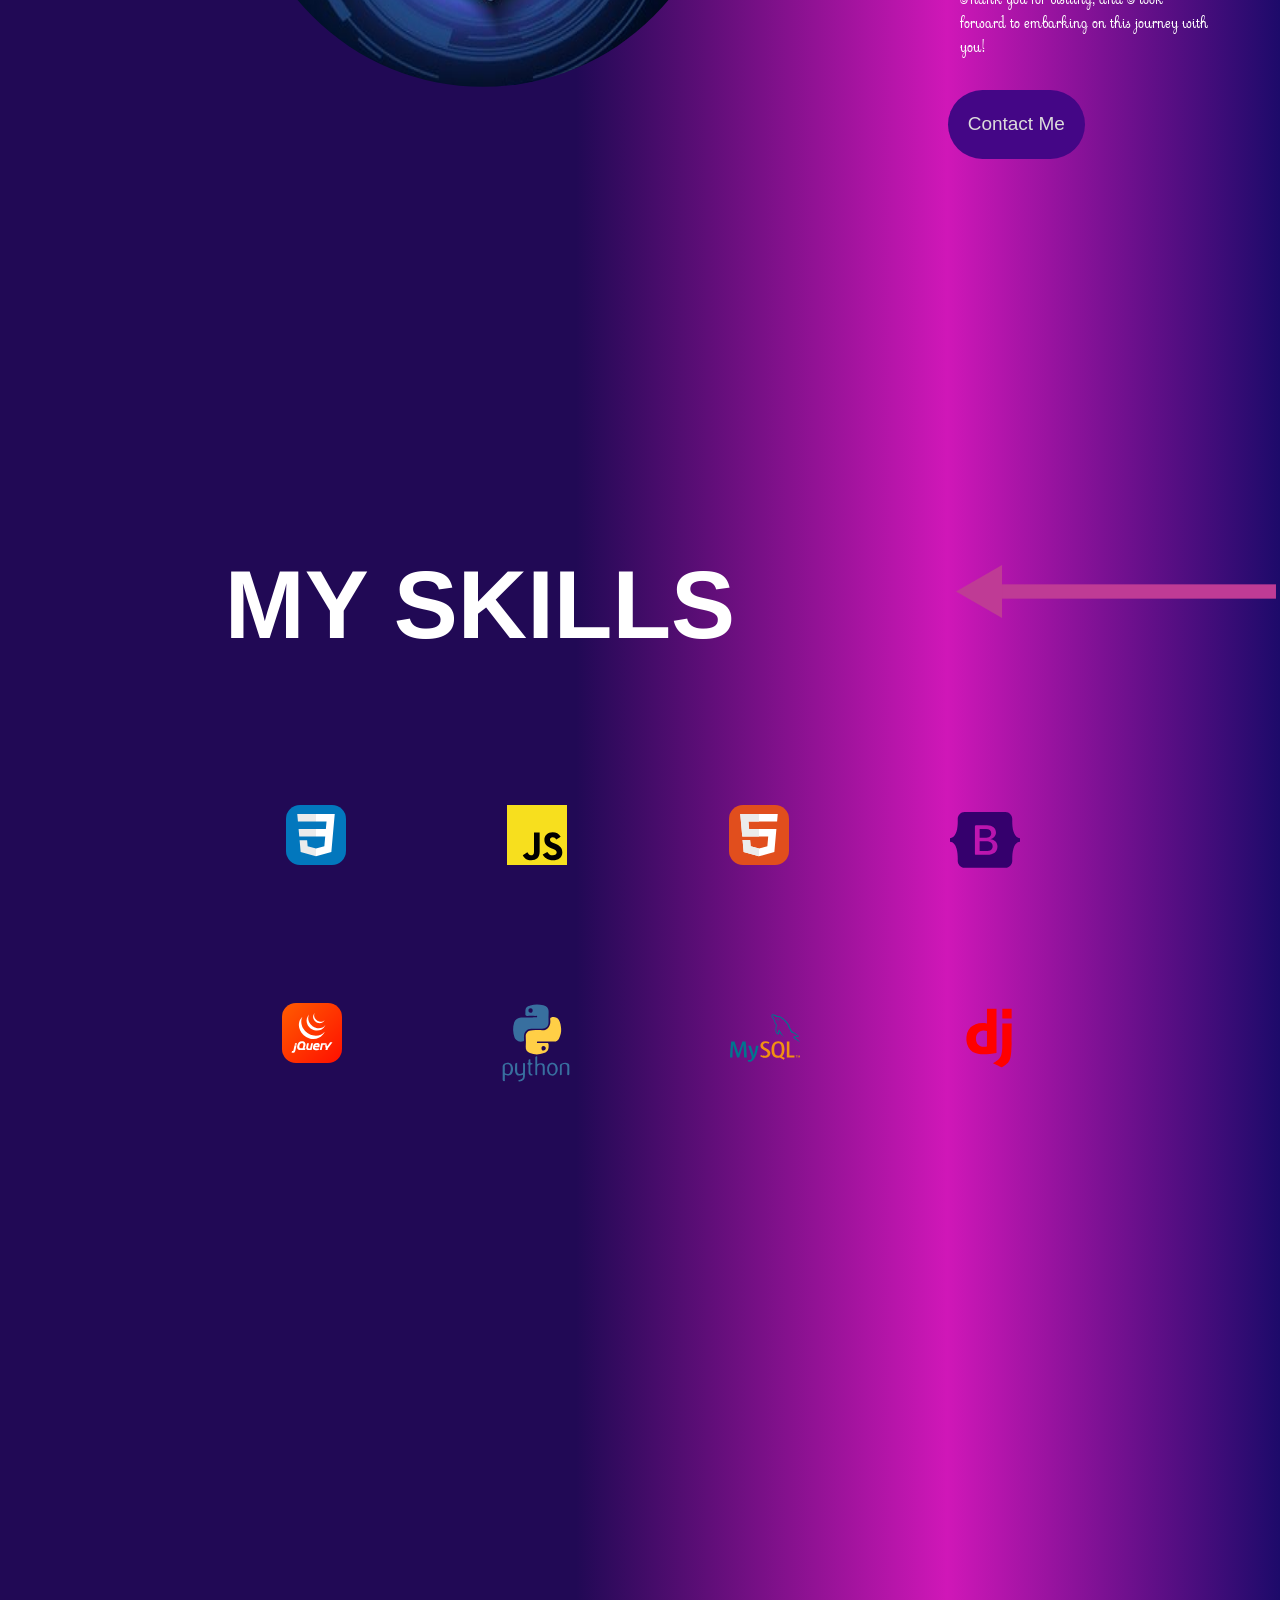
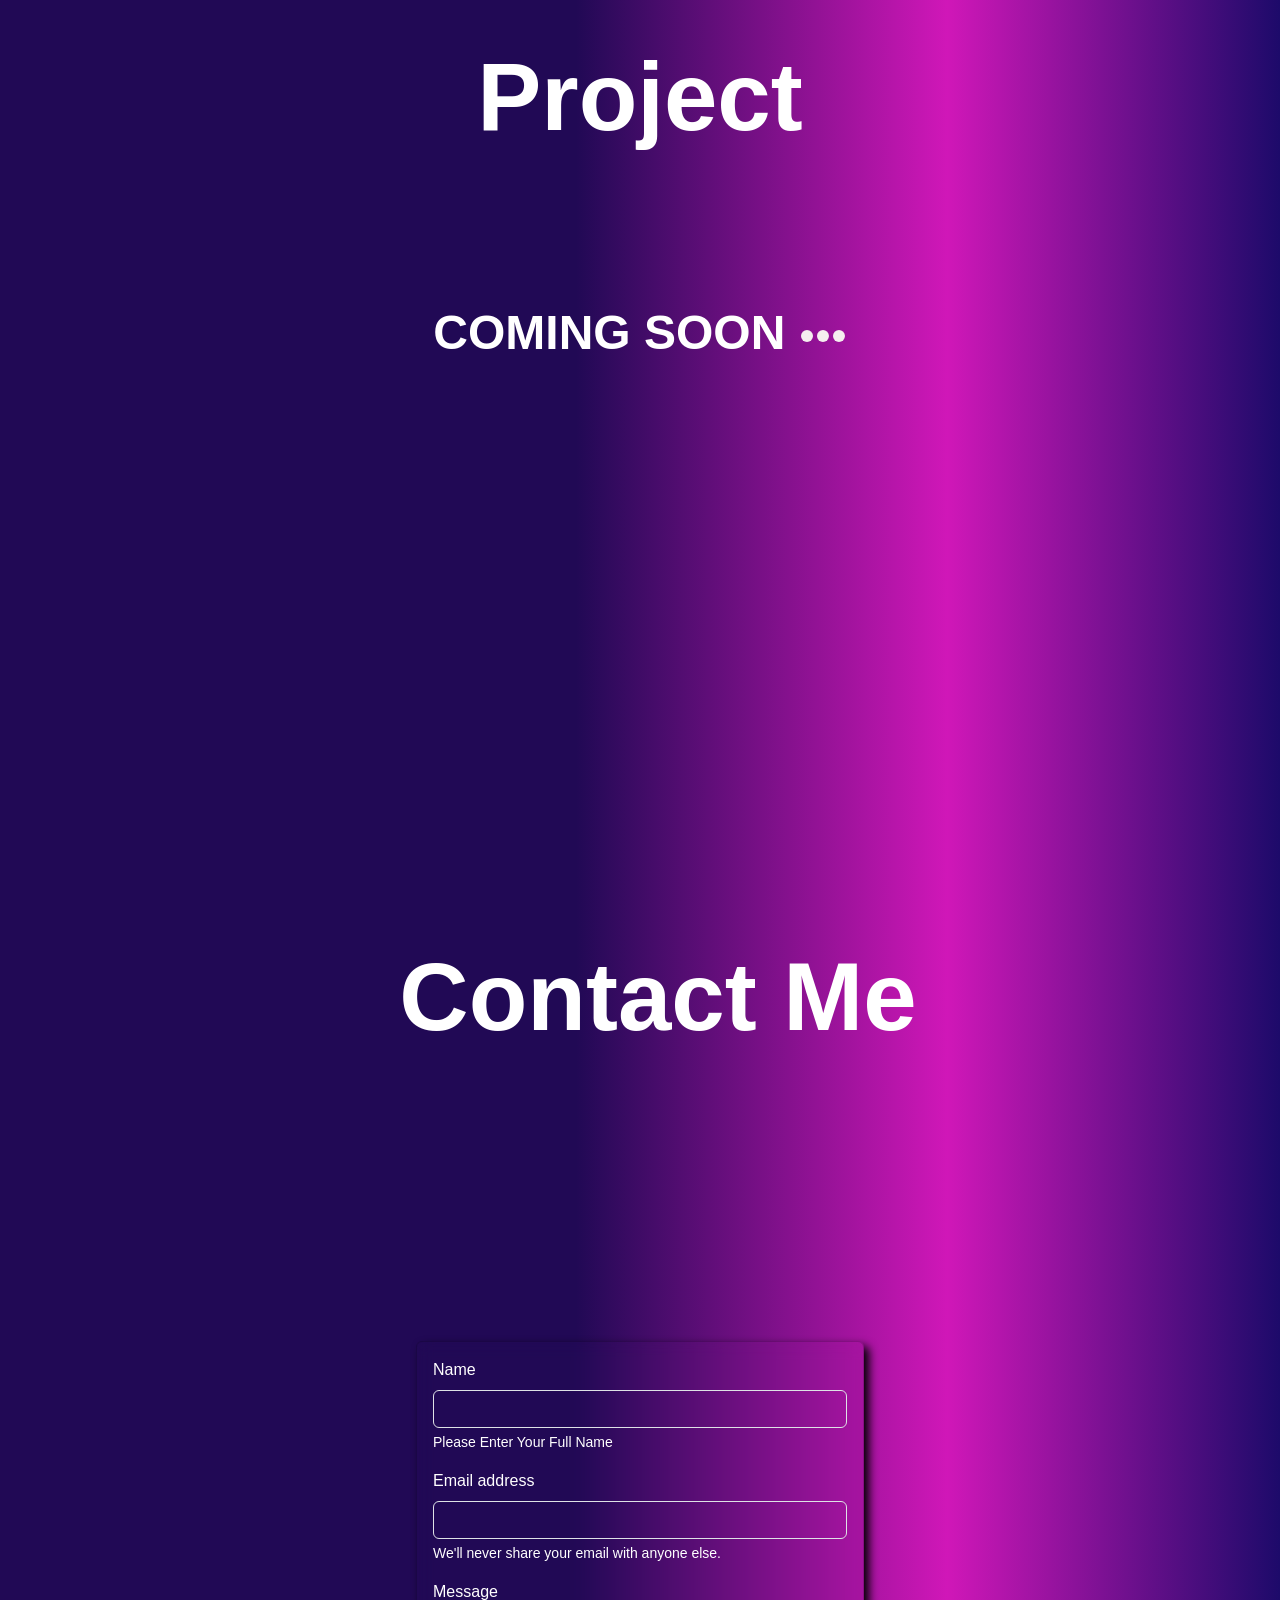
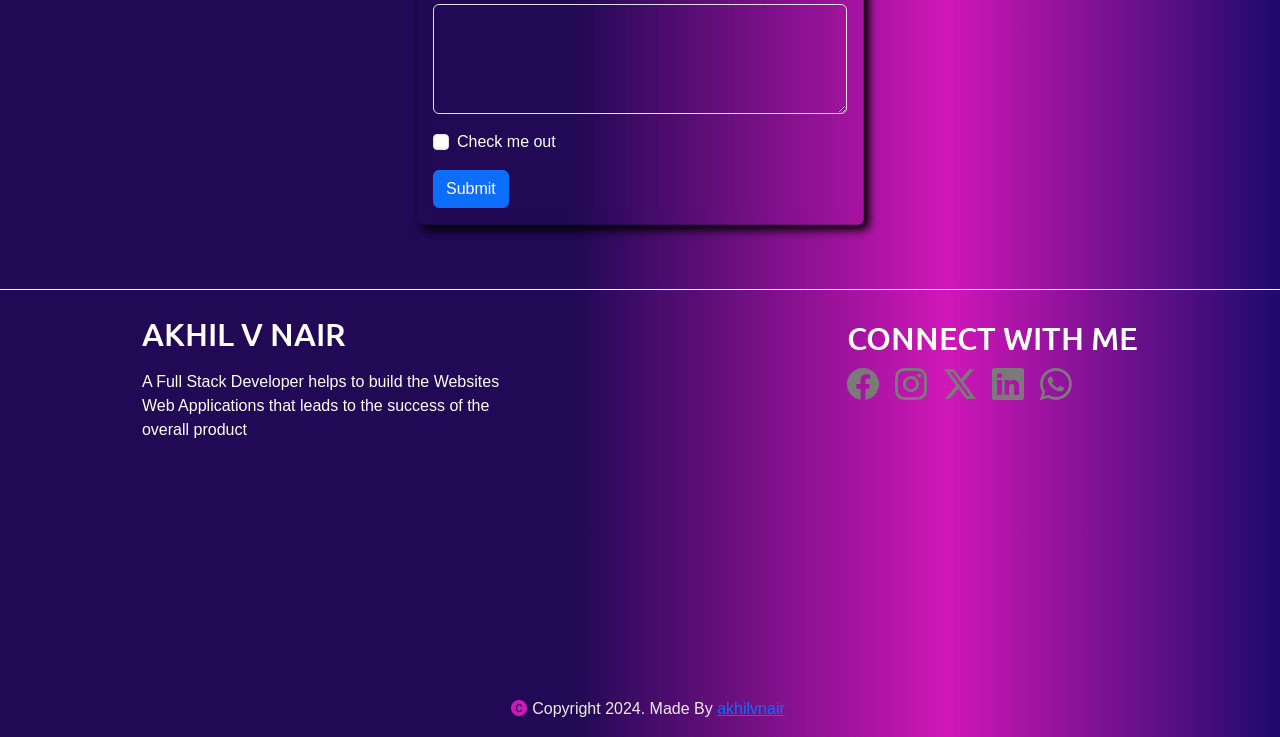
==== commit 7d2d73e0: "jquery section" ====
--- a/index.html
+++ b/index.html
@@ -4,7 +4,7 @@
 <head>
   <meta charset="utf-8">
   <meta name="viewport" content="width=device-width, initial-scale=1">
-  <title>Personal Website</title>
+  <title>Akhil V Nair</title>
   <link rel="stylesheet" href="style.css">
   <link href="https://cdn.jsdelivr.net/npm/bootstrap@5.3.3/dist/css/bootstrap.min.css" rel="stylesheet"
     integrity="sha384-QWTKZyjpPEjISv5WaRU9OFeRpok6YctnYmDr5pNlyT2bRjXh0JMhjY6hW+ALEwIH" crossorigin="anonymous">
@@ -16,7 +16,7 @@
 </head>
 
 <body>
-  <nav class="container-fluid navbar-expand-lg">
+  <nav class="container- navbar-expand-lg">
     <div class="custom-nav">
       <div class="brand">
         Akhil V
@@ -48,7 +48,7 @@
     </div>
   </nav>
   <!-------------------------------------------------------------- Home-section----------------------------------------------------------------------------------------------------------------- -->
-  <div class="home-section " id="home" >
+  <div class="home-section" data-aos="fade-up" id="home" >
     <div class="left-section">
       <div class="text1">
         FULL-STACK-WEB-DEVELOPER
@@ -100,7 +100,7 @@
     </div>
   </div>
   <!------------------------------------------------------------------- About-section-------------------------------------------- -->
-  <div class="about-section" id="about">
+  <div class="about-section"data-aos="fade-down" id="about">
     <div class="left-section1">
       <img class="about-img" src="./about.jpg" alt="">
       <div class="text4" >
@@ -123,7 +123,7 @@
     </div>
   </div>
   <!-------------------------------------------------------------- skill-section---------------------------------------------------------------------------------------------------------------- -->
-  <div class="skill-section"  data-aos="zoom-in-left">
+  <div class="skill-section" >
     <div class="skill-section-item-1">
       <div class="main-heading1">
         MY SKILLS
@@ -175,7 +175,7 @@
           Project
         </div>
       </div>
-      <div class="project-item2"data-aos="fade-left">
+      <div class="project-item2">
         <div class="coming-soon">
      COMING SOON <svg xmlns="http://www.w3.org/2000/svg" width="1em" height="1em" viewBox="0 0 24 24"><circle cx="4" cy="12" r="0" fill="#f5efef"><animate fill="freeze" attributeName="r" begin="0;svgSpinners3DotsMove1.end" calcMode="spline" dur="0.5s" keySplines=".36,.6,.31,1" values="0;3"/><animate fill="freeze" attributeName="cx" begin="svgSpinners3DotsMove7.end" calcMode="spline" dur="0.5s" keySplines=".36,.6,.31,1" values="4;12"/><animate fill="freeze" attributeName="cx" begin="svgSpinners3DotsMove5.end" calcMode="spline" dur="0.5s" keySplines=".36,.6,.31,1" values="12;20"/><animate id="svgSpinners3DotsMove0" fill="freeze" attributeName="r" begin="svgSpinners3DotsMove3.end" calcMode="spline" dur="0.5s" keySplines=".36,.6,.31,1" values="3;0"/><animate id="svgSpinners3DotsMove1" fill="freeze" attributeName="cx" begin="svgSpinners3DotsMove0.end" dur="0.001s" values="20;4"/></circle><circle cx="4" cy="12" r="3" fill="#f5efef"><animate fill="freeze" attributeName="cx" begin="0;svgSpinners3DotsMove1.end" calcMode="spline" dur="0.5s" keySplines=".36,.6,.31,1" values="4;12"/><animate fill="freeze" attributeName="cx" begin="svgSpinners3DotsMove7.end" calcMode="spline" dur="0.5s" keySplines=".36,.6,.31,1" values="12;20"/><animate id="svgSpinners3DotsMove2" fill="freeze" attributeName="r" begin="svgSpinners3DotsMove5.end" calcMode="spline" dur="0.5s" keySplines=".36,.6,.31,1" values="3;0"/><animate id="svgSpinners3DotsMove3" fill="freeze" attributeName="cx" begin="svgSpinners3DotsMove2.end" dur="0.001s" values="20;4"/><animate fill="freeze" attributeName="r" begin="svgSpinners3DotsMove3.end" calcMode="spline" dur="0.5s" keySplines=".36,.6,.31,1" values="0;3"/></circle><circle cx="12" cy="12" r="3" fill="#f5efef"><animate fill="freeze" attributeName="cx" begin="0;svgSpinners3DotsMove1.end" calcMode="spline" dur="0.5s" keySplines=".36,.6,.31,1" values="12;20"/><animate id="svgSpinners3DotsMove4" fill="freeze" attributeName="r" begin="svgSpinners3DotsMove7.end" calcMode="spline" dur="0.5s" keySplines=".36,.6,.31,1" values="3;0"/><animate id="svgSpinners3DotsMove5" fill="freeze" attributeName="cx" begin="svgSpinners3DotsMove4.end" dur="0.001s" values="20;4"/><animate fill="freeze" attributeName="r" begin="svgSpinners3DotsMove5.end" calcMode="spline" dur="0.5s" keySplines=".36,.6,.31,1" values="0;3"/><animate fill="freeze" attributeName="cx" begin="svgSpinners3DotsMove3.end" calcMode="spline" dur="0.5s" keySplines=".36,.6,.31,1" values="4;12"/></circle><circle cx="20" cy="12" r="3" fill="#f5efef"><animate id="svgSpinners3DotsMove6" fill="freeze" attributeName="r" begin="0;svgSpinners3DotsMove1.end" calcMode="spline" dur="0.5s" keySplines=".36,.6,.31,1" values="3;0"/><animate id="svgSpinners3DotsMove7" fill="freeze" attributeName="cx" begin="svgSpinners3DotsMove6.end" dur="0.001s" values="20;4"/><animate fill="freeze" attributeName="r" begin="svgSpinners3DotsMove7.end" calcMode="spline" dur="0.5s" keySplines=".36,.6,.31,1" values="0;3"/><animate fill="freeze" attributeName="cx" begin="svgSpinners3DotsMove5.end" calcMode="spline" dur="0.5s" keySplines=".36,.6,.31,1" values="4;12"/><animate fill="freeze" attributeName="cx" begin="svgSpinners3DotsMove3.end" calcMode="spline" dur="0.5s" keySplines=".36,.6,.31,1" values="12;20"/></circle></svg>
         </div>
@@ -184,8 +184,7 @@
     <!-- -----------------------------------------------------Contact-section------------------------------------------------------------------------------------------------------------- -->
     <div class="contact-section"id="contact">
       <div class="contact-item">
-        <div class="main-heading1"data-aos="fade-up"
-        data-aos-anchor-placement="bottom-center">
+        <div class="main-heading1">
           Contact Me
         </div>
       </div>
--- a/style.css
+++ b/style.css
@@ -48,10 +48,9 @@
     border: 1px solid rgba(233, 231, 231, 0.5);
     display: flex;
     align-items: center;
-    
-
-
-}
+}
+
+
 
 .brand {
 
@@ -135,11 +134,11 @@
 
 .left-section {
     color: white;
-
+width: 100vw;
     font-size: 40px;
     font-weight: normal;
     display: flex;
-
+    overflow: hidden;
     flex-direction: column;
 }
 
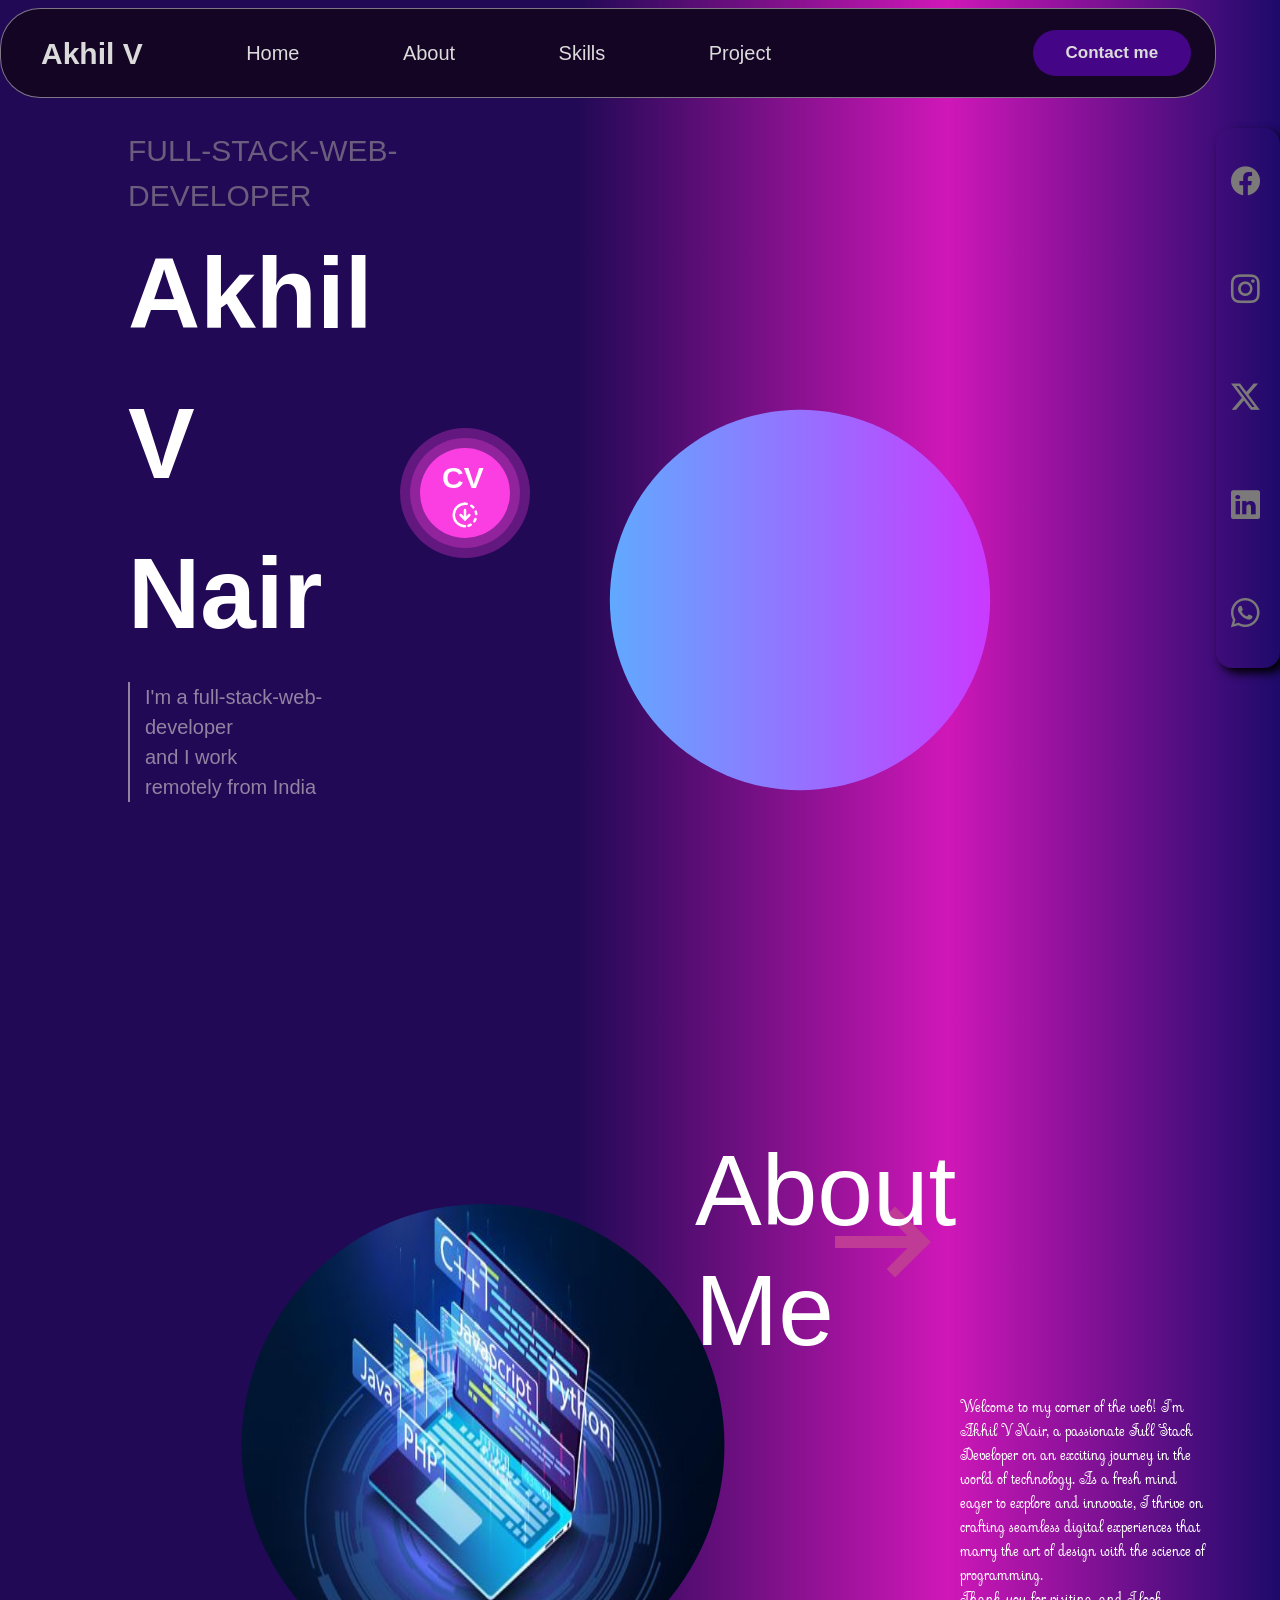
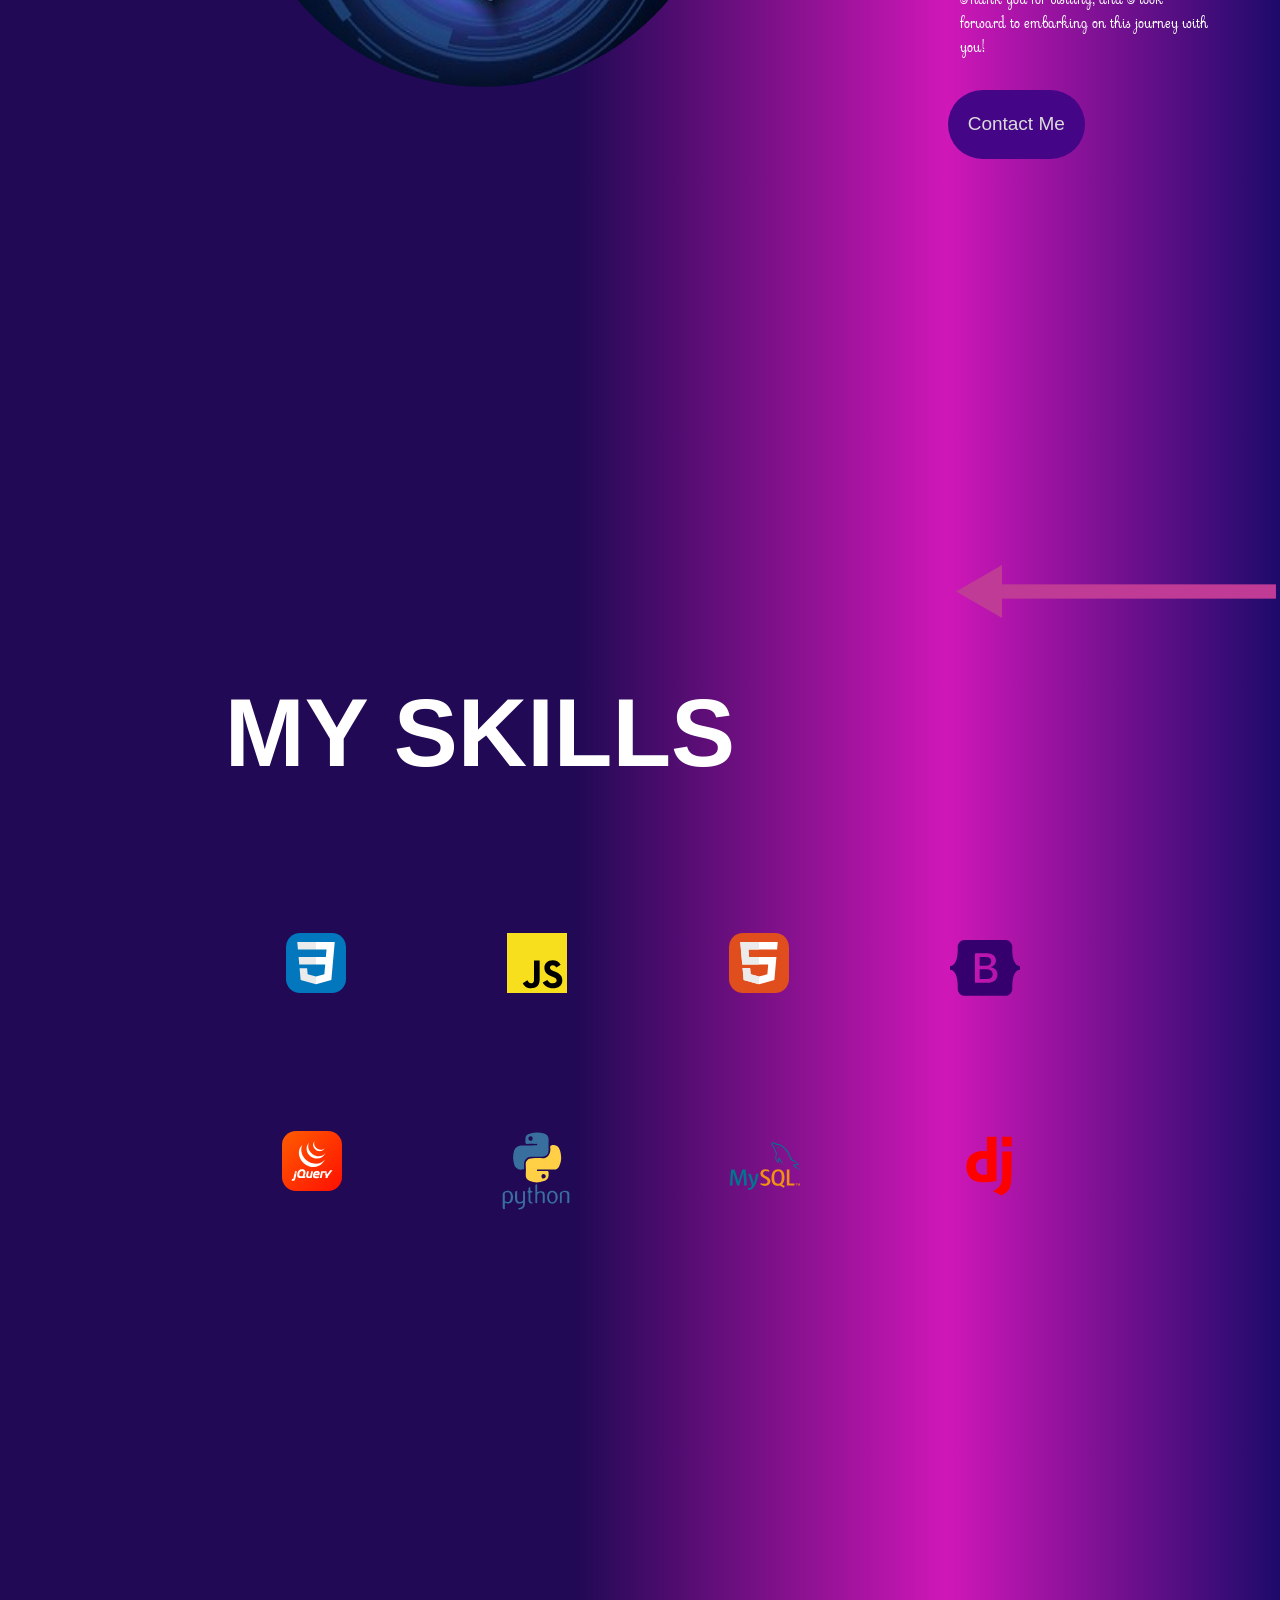
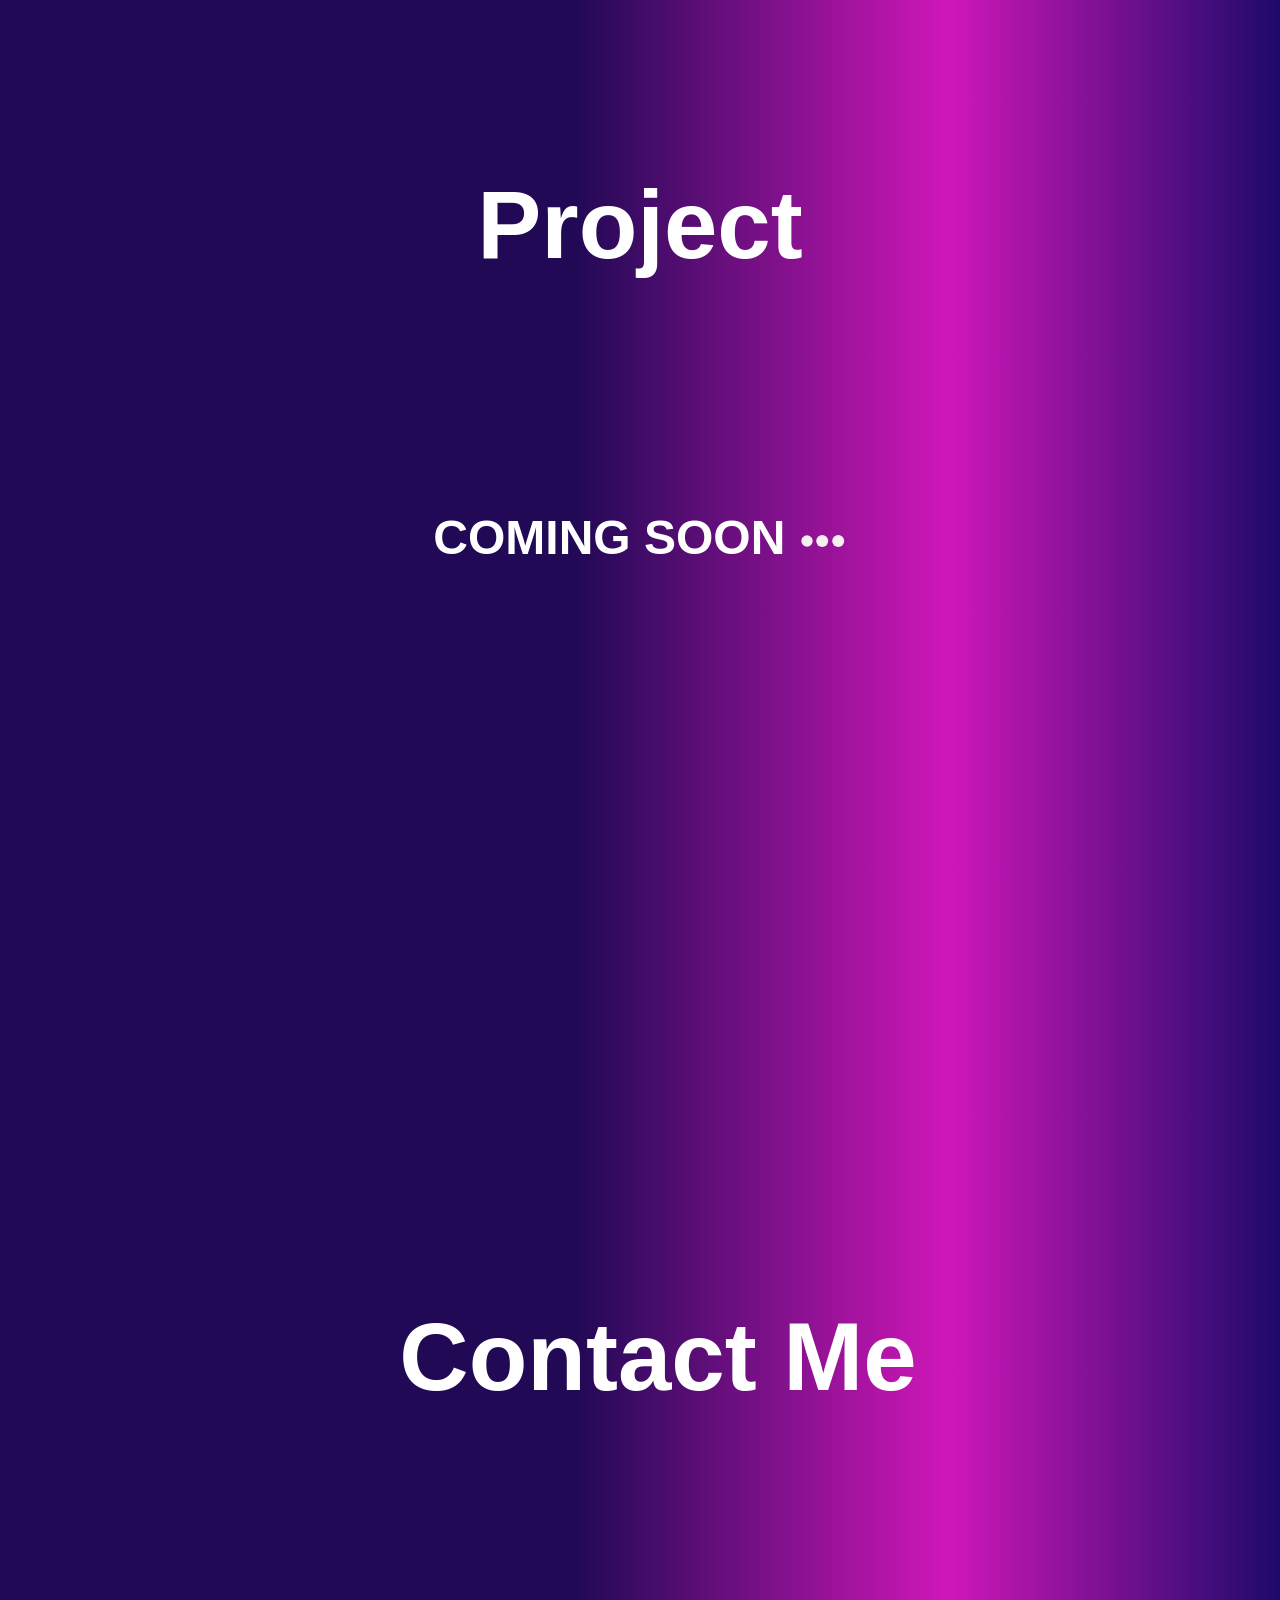
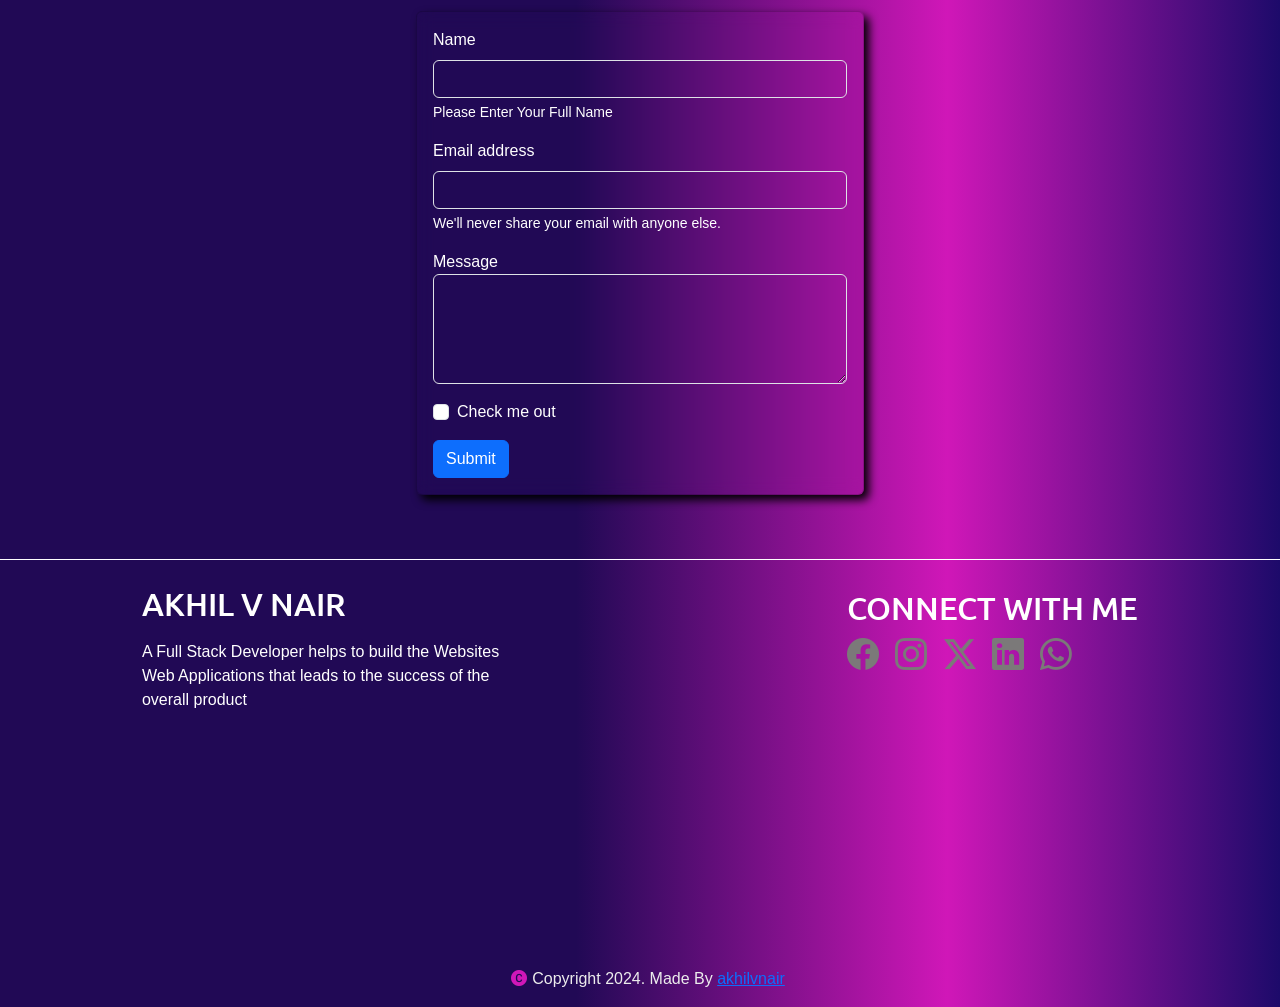
==== commit 2eb4ea68: "media query" ====
--- a/index.html
+++ b/index.html
@@ -16,7 +16,7 @@
 </head>
 
 <body>
-  <nav class="container- navbar-expand-lg">
+  <nav class="my-nav navbar-expand-lg">
     <div class="custom-nav">
       <div class="brand">
         Akhil V
@@ -32,18 +32,18 @@
         <a class="custom-nav-item nav-link" href="#about">
           <span>About</span>
         </a>
-      
+        <a class="custom-nav-item nav-link" href="#skills">
+          <span>Skills</span>
+        </a> 
         <a class="custom-nav-item nav-link" href="#project">
           <span>Project</span>
         </a>
-        <a class="custom-nav-item nav-link" href="#contact">
-          <span>Contact</span>
-        </a>
-        
-      </div>
-      <div class="contact-button">
+        
+        
+      </div>
+      <a class="contact-button prevent-select" href="#contact" id="contactme">
         Contact me
-      </div>
+      </a>
 
     </div>
   </nav>
@@ -102,7 +102,8 @@
   <!------------------------------------------------------------------- About-section-------------------------------------------- -->
   <div class="about-section"data-aos="fade-down" id="about">
     <div class="left-section1">
-      <img class="about-img" src="./about.jpg" alt="">
+      <div><img class="about-img" src="./about.jpg" alt=""></div>
+      
       <div class="text4" >
         
         About<br>Me
@@ -123,7 +124,7 @@
     </div>
   </div>
   <!-------------------------------------------------------------- skill-section---------------------------------------------------------------------------------------------------------------- -->
-  <div class="skill-section" >
+  <div class="skill-section" id="skills">
     <div class="skill-section-item-1">
       <div class="main-heading1">
         MY SKILLS
@@ -182,8 +183,8 @@
       </div>
     </div>
     <!-- -----------------------------------------------------Contact-section------------------------------------------------------------------------------------------------------------- -->
-    <div class="contact-section"id="contact">
-      <div class="contact-item">
+    <div class="contact-section">
+      <div class="contact-item"id="contact">
         <div class="main-heading1">
           Contact Me
         </div>
--- a/style.css
+++ b/style.css
@@ -110,7 +110,7 @@
 .contact-button{
     color: var(--color-5);
     border-radius: 25px;
-   
+   text-decoration: none;
     font-size: 17px;
     background-color: #440686;
     padding: 10px;
@@ -213,10 +213,19 @@
     } */
 .right-section {
     display: flex;
-    width: 100vh;
+    width: 100vw;
     justify-content: space-between;
 
 
+}
+
+.left-section1{
+    display: flex;
+    flex-direction: row;
+}
+.about-section{
+    display: flex;
+    flex-direction:row;
 }
 .circle-cont{
     transform: rotate(90deg);
@@ -423,7 +432,7 @@
    }
    /* --------------------------------------------------project-section----------------------------------------------------------------------------------------------------------------- */
    .project-section{
-    height: 100vh;
+    height: 130vh;
    }
    .mainheading{
     color: white;
@@ -432,6 +441,7 @@
     font-size: 600%;
     font-family: Arial, Helvetica, sans-serif;
     font-weight: bolder;
+    padding-top: 10%;
     
    }
    .project-item2{
@@ -443,6 +453,7 @@
     text-align: center;
     font-size: 300%;
     font-weight: bolder;
+    padding-top: 6%;
     
    }
    /* -----------------------------------------------------------contact-section------------------------------------------------------------------------------------------------------------- */
@@ -458,6 +469,7 @@
 }
    .main-heading1{
     text-align: center;
+    padding-top: 10%;
     width: 100vh;
     font-family: Arial, Helvetica, sans-serif;
     font-weight: bolder;
@@ -468,6 +480,7 @@
      background: transparent !important;
     backdrop-filter: blur(8px) !important;
     box-shadow: 5px 5px 10px black
+    
   }
    .form-text{
     color: white !important;
@@ -562,38 +575,53 @@
     .bi:hover{
         color: white;
     }
+
+    .prevent-select {
+        -webkit-user-select: none; /* Safari */
+        -ms-user-select: none; /* IE 10 and IE 11 */
+        user-select: none; /* Standard syntax */
+      }
+      .my-nav{
+        display: flex;
+        justify-content: center;
+      
+      }
 /*=========================================================media-query======================================================*/
-@media screen and(max-width:760px) 
+@media screen and (max-width:760px) 
 {
+ .social{
+    display: none;
+ }
+ .circle-2{
+    display: none;
+ }
+ .right-section{
+    flex-direction: column;
+ }
     .custom-nav{
-        background-color: #37e923;
-        width: 500px;
+        
+        
     }
 .home-section {
         display: flex;
-        width: 100px;
-        height: 100vh;
-        flex-direction: row-reverse !important;
-        background-color: aqua;
-    }
-    .left-section{
+       
+        flex-direction:column!important;
+      
+    }
+   
+    .left-section1{
+        display: flex;
         flex-direction: column;
     }
-    .right-section{
-        flex-direction: column;
+    .right-section1{
+        display: flex;
+        flex-direction: column01;
     }
     .about-section{
-        flex-direction: column;
-    }
-    .skill-section{
-        flex-direction: column;
-    }
-    .contact-section{
-        flex-direction: column;
-    }
-    .footer-section{
-        flex-direction: column;
-        background-color: #35006d;
+        flex-direction:column;
+    }
+    #contactme{
+        display: none !important;
     }
     
 }
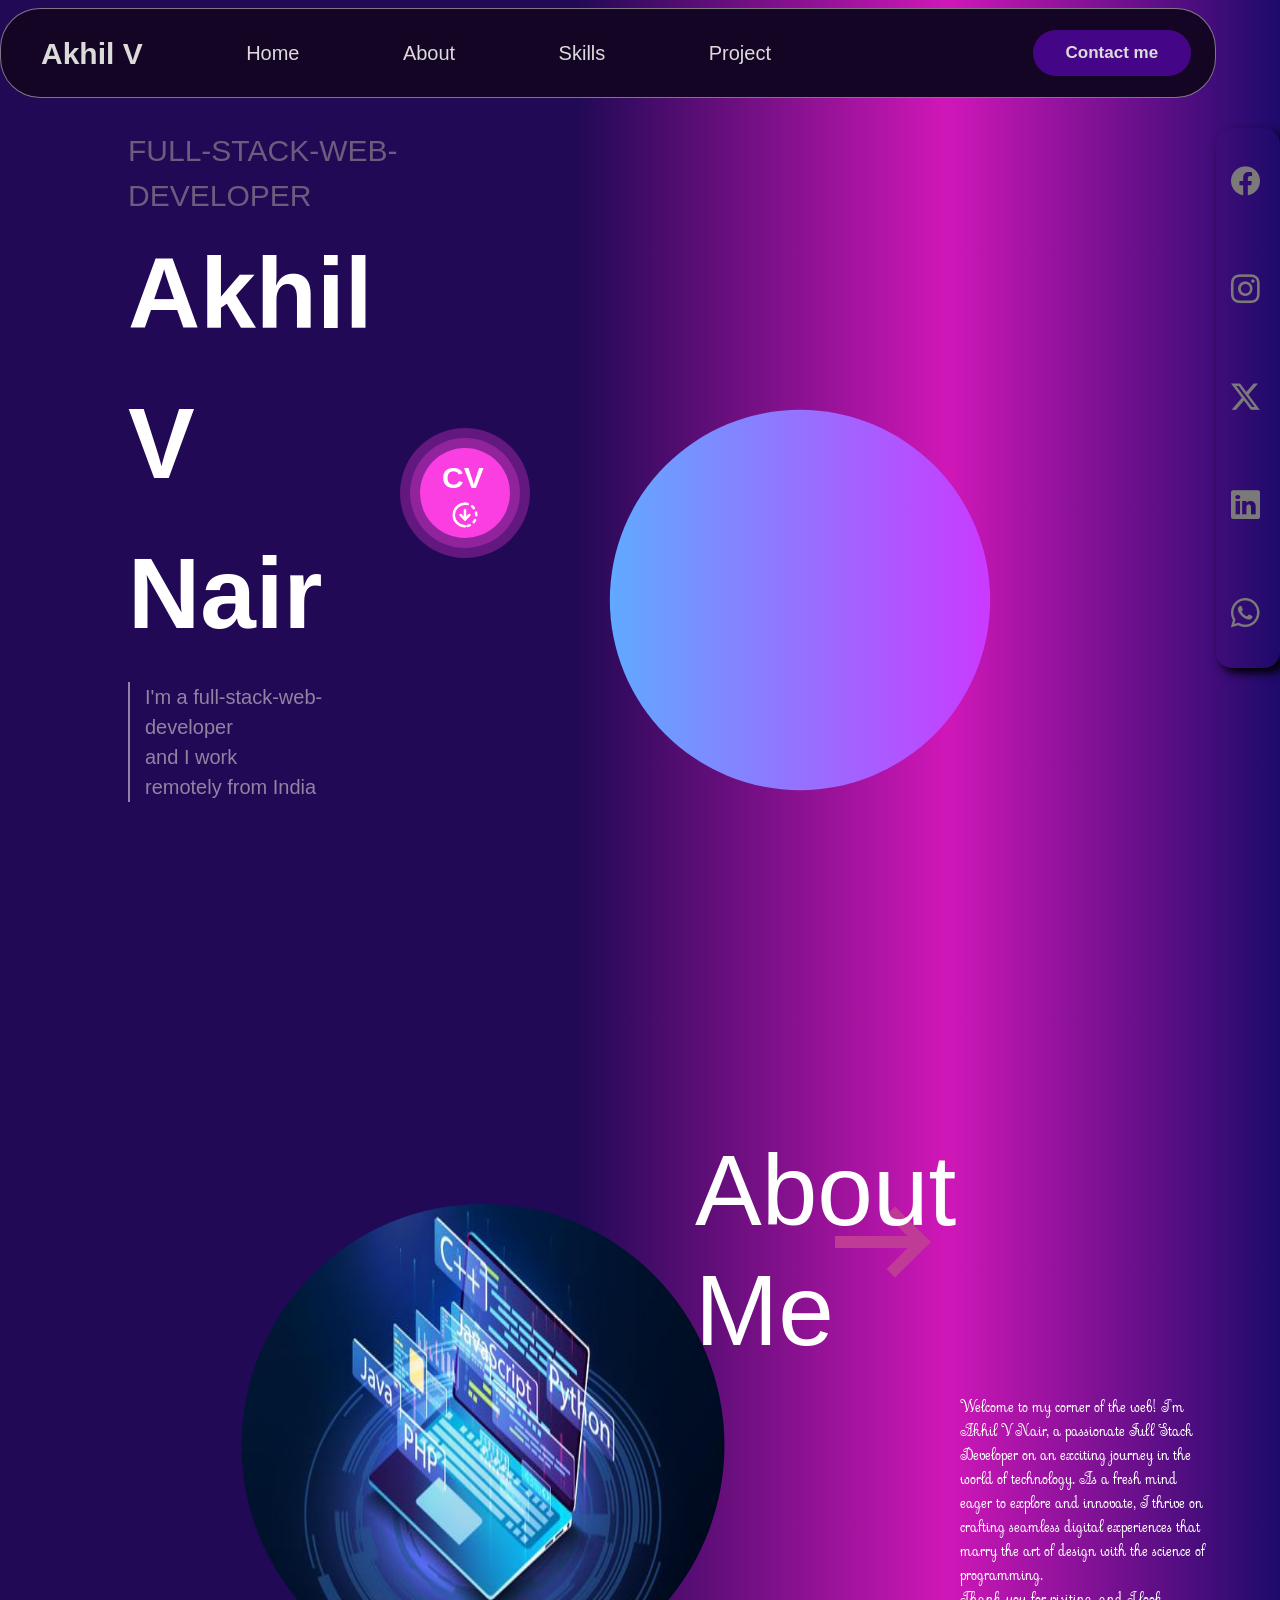
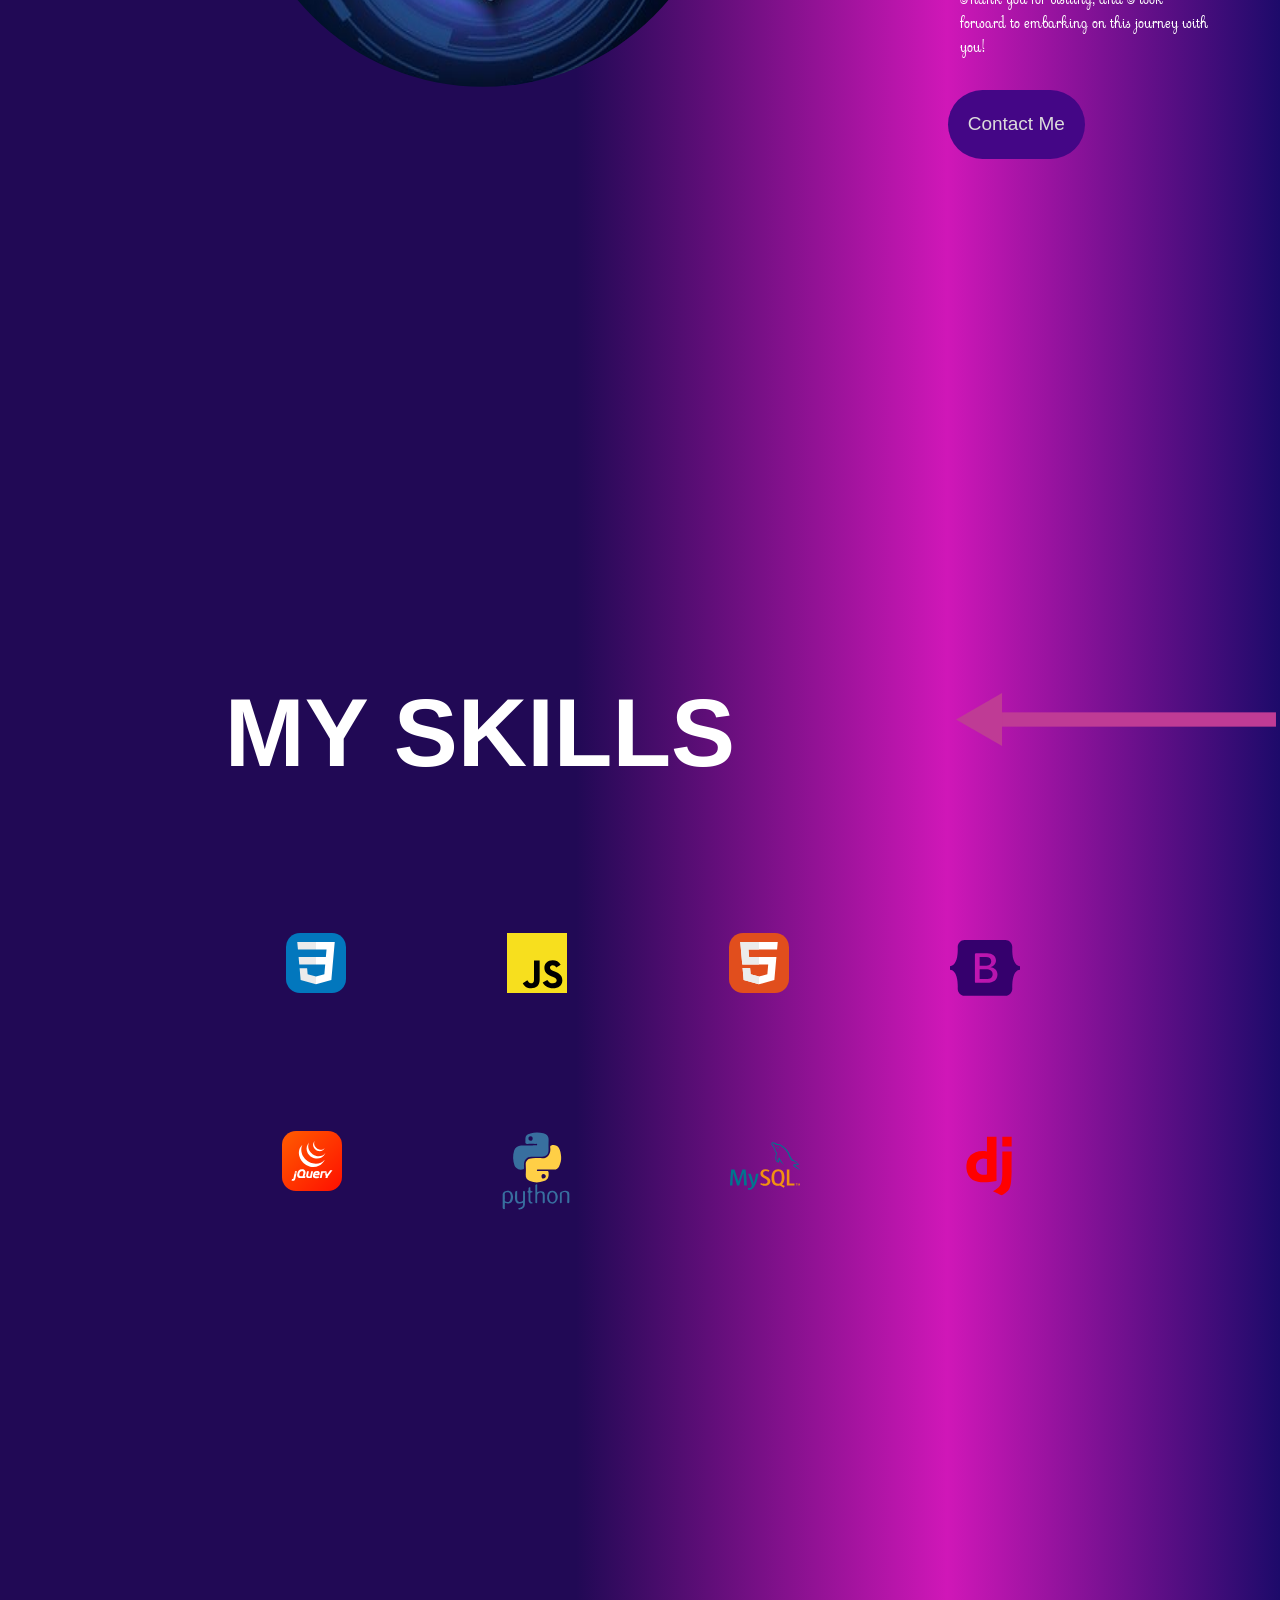
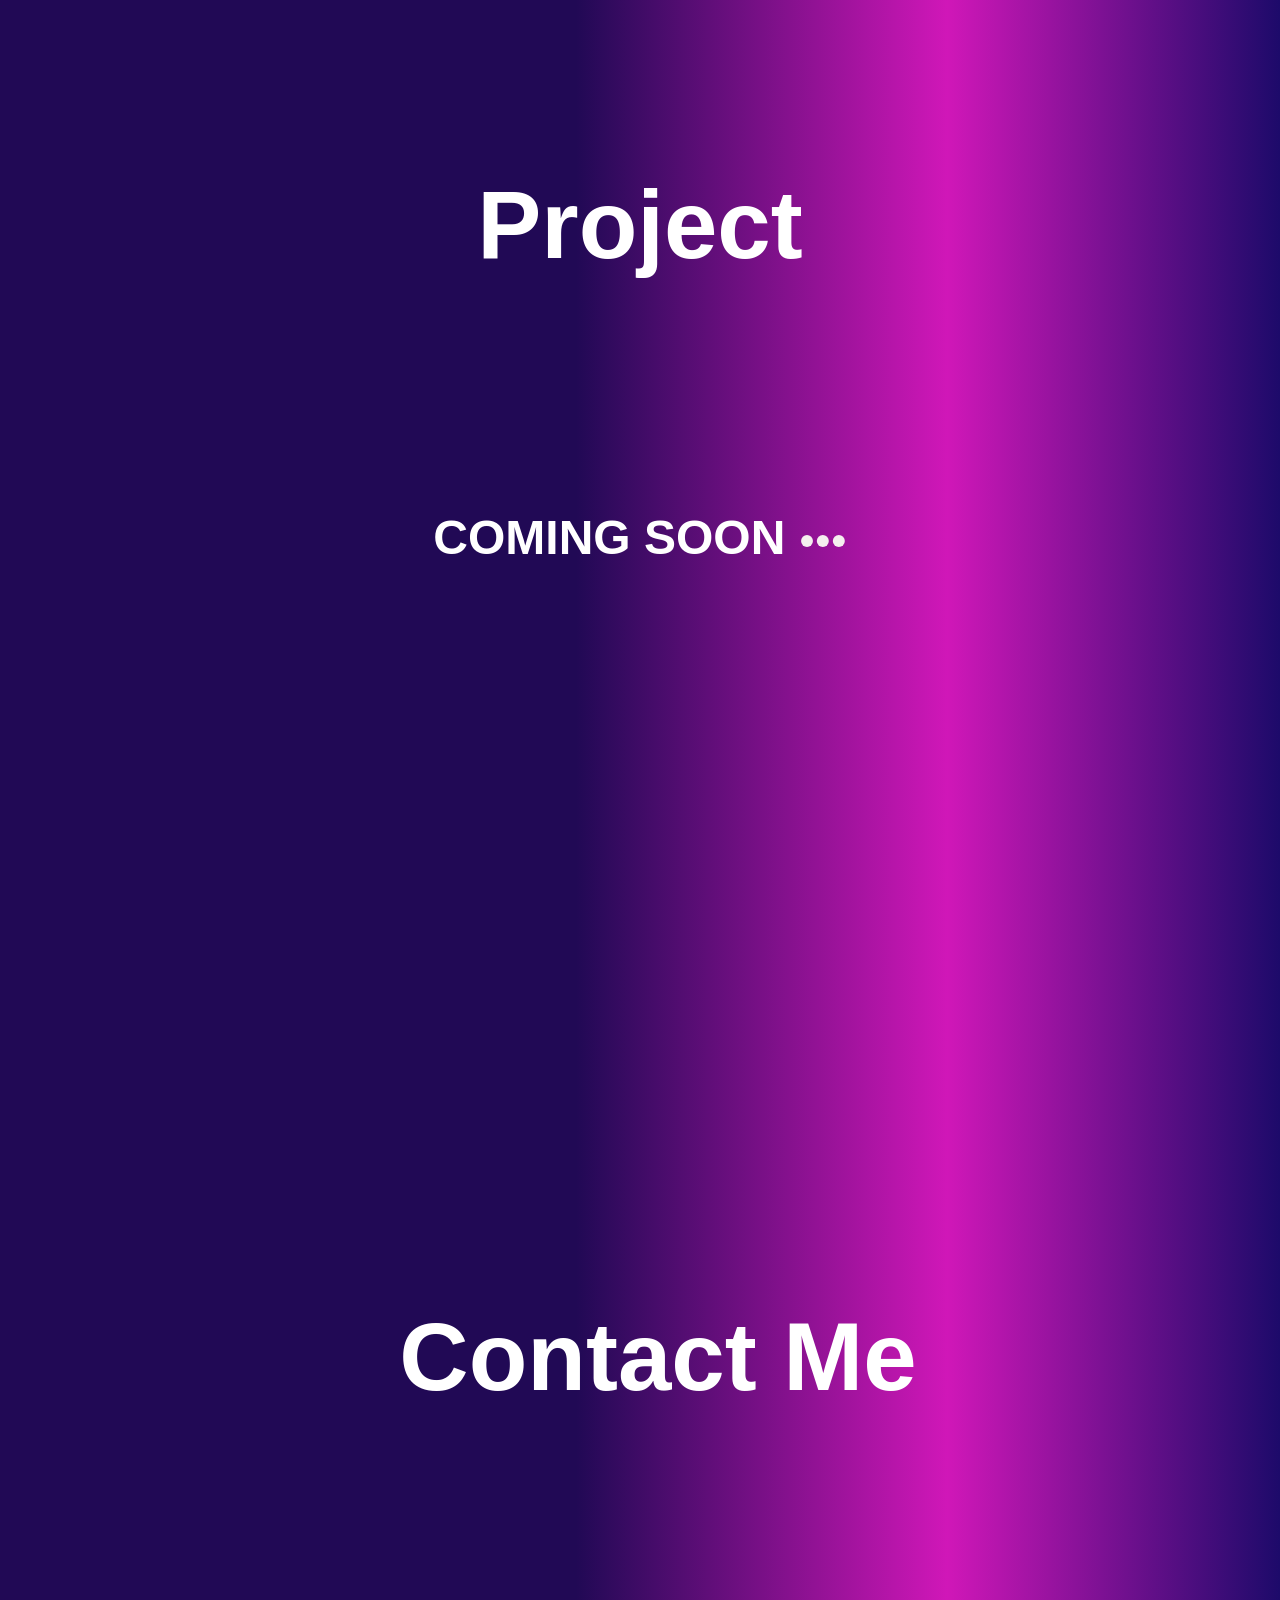
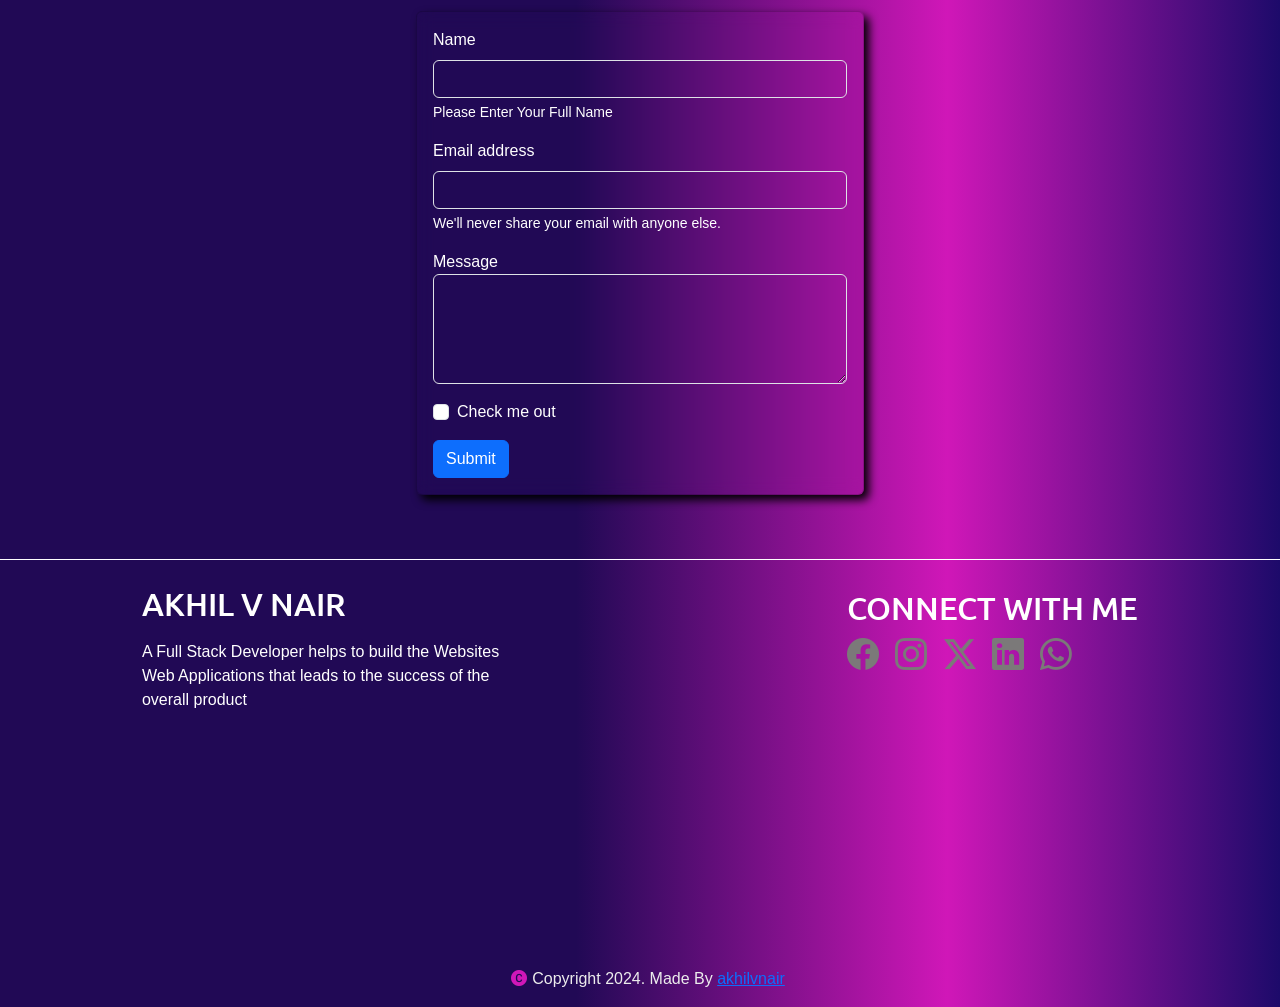
==== commit 9f7e0577: "final" ====
--- a/index.html
+++ b/index.html
@@ -124,7 +124,7 @@
     </div>
   </div>
   <!-------------------------------------------------------------- skill-section---------------------------------------------------------------------------------------------------------------- -->
-  <div class="skill-section" id="skills">
+  <div class="skill-section"data-aos="zoom-in-up" id="skills">
     <div class="skill-section-item-1">
       <div class="main-heading1">
         MY SKILLS
@@ -167,23 +167,23 @@
   </div>
     </div>
     <!-- ----------------------------------------------------------------------project-section----------------------------------------- -->
-    <div class="project-section"id="project"
-     data-aos-anchor="#example-anchor"
-     data-aos-offset="500"
-     data-aos-duration="500">
+    <div class="project-section"id="project" data-aos="zoom-in">
       <div class="project-item">
         <div class="mainheading">
           Project
         </div>
       </div>
       <div class="project-item2">
-        <div class="coming-soon">
+        <div class="coming-soon" data-aos="fade-right"
+        data-aos-offset="300"
+        data-aos-easing="ease-in-sine">
      COMING SOON <svg xmlns="http://www.w3.org/2000/svg" width="1em" height="1em" viewBox="0 0 24 24"><circle cx="4" cy="12" r="0" fill="#f5efef"><animate fill="freeze" attributeName="r" begin="0;svgSpinners3DotsMove1.end" calcMode="spline" dur="0.5s" keySplines=".36,.6,.31,1" values="0;3"/><animate fill="freeze" attributeName="cx" begin="svgSpinners3DotsMove7.end" calcMode="spline" dur="0.5s" keySplines=".36,.6,.31,1" values="4;12"/><animate fill="freeze" attributeName="cx" begin="svgSpinners3DotsMove5.end" calcMode="spline" dur="0.5s" keySplines=".36,.6,.31,1" values="12;20"/><animate id="svgSpinners3DotsMove0" fill="freeze" attributeName="r" begin="svgSpinners3DotsMove3.end" calcMode="spline" dur="0.5s" keySplines=".36,.6,.31,1" values="3;0"/><animate id="svgSpinners3DotsMove1" fill="freeze" attributeName="cx" begin="svgSpinners3DotsMove0.end" dur="0.001s" values="20;4"/></circle><circle cx="4" cy="12" r="3" fill="#f5efef"><animate fill="freeze" attributeName="cx" begin="0;svgSpinners3DotsMove1.end" calcMode="spline" dur="0.5s" keySplines=".36,.6,.31,1" values="4;12"/><animate fill="freeze" attributeName="cx" begin="svgSpinners3DotsMove7.end" calcMode="spline" dur="0.5s" keySplines=".36,.6,.31,1" values="12;20"/><animate id="svgSpinners3DotsMove2" fill="freeze" attributeName="r" begin="svgSpinners3DotsMove5.end" calcMode="spline" dur="0.5s" keySplines=".36,.6,.31,1" values="3;0"/><animate id="svgSpinners3DotsMove3" fill="freeze" attributeName="cx" begin="svgSpinners3DotsMove2.end" dur="0.001s" values="20;4"/><animate fill="freeze" attributeName="r" begin="svgSpinners3DotsMove3.end" calcMode="spline" dur="0.5s" keySplines=".36,.6,.31,1" values="0;3"/></circle><circle cx="12" cy="12" r="3" fill="#f5efef"><animate fill="freeze" attributeName="cx" begin="0;svgSpinners3DotsMove1.end" calcMode="spline" dur="0.5s" keySplines=".36,.6,.31,1" values="12;20"/><animate id="svgSpinners3DotsMove4" fill="freeze" attributeName="r" begin="svgSpinners3DotsMove7.end" calcMode="spline" dur="0.5s" keySplines=".36,.6,.31,1" values="3;0"/><animate id="svgSpinners3DotsMove5" fill="freeze" attributeName="cx" begin="svgSpinners3DotsMove4.end" dur="0.001s" values="20;4"/><animate fill="freeze" attributeName="r" begin="svgSpinners3DotsMove5.end" calcMode="spline" dur="0.5s" keySplines=".36,.6,.31,1" values="0;3"/><animate fill="freeze" attributeName="cx" begin="svgSpinners3DotsMove3.end" calcMode="spline" dur="0.5s" keySplines=".36,.6,.31,1" values="4;12"/></circle><circle cx="20" cy="12" r="3" fill="#f5efef"><animate id="svgSpinners3DotsMove6" fill="freeze" attributeName="r" begin="0;svgSpinners3DotsMove1.end" calcMode="spline" dur="0.5s" keySplines=".36,.6,.31,1" values="3;0"/><animate id="svgSpinners3DotsMove7" fill="freeze" attributeName="cx" begin="svgSpinners3DotsMove6.end" dur="0.001s" values="20;4"/><animate fill="freeze" attributeName="r" begin="svgSpinners3DotsMove7.end" calcMode="spline" dur="0.5s" keySplines=".36,.6,.31,1" values="0;3"/><animate fill="freeze" attributeName="cx" begin="svgSpinners3DotsMove5.end" calcMode="spline" dur="0.5s" keySplines=".36,.6,.31,1" values="4;12"/><animate fill="freeze" attributeName="cx" begin="svgSpinners3DotsMove3.end" calcMode="spline" dur="0.5s" keySplines=".36,.6,.31,1" values="12;20"/></circle></svg>
         </div>
       </div>
     </div>
     <!-- -----------------------------------------------------Contact-section------------------------------------------------------------------------------------------------------------- -->
-    <div class="contact-section">
+    <div class="contact-section" data-aos="fade-up"
+    data-aos-duration="3000">
       <div class="contact-item"id="contact">
         <div class="main-heading1">
           Contact Me
@@ -261,5 +261,5 @@
   <script src="./script.js"></script>
   <script src="https://cdn.jsdelivr.net/npm/bootstrap@5.3.3/dist/js/bootstrap.bundle.min.js" integrity="sha384-YvpcrYf0tY3lHB60NNkmXc5s9fDVZLESaAA55NDzOxhy9GkcIdslK1eN7N6jIeHz" crossorigin="anonymous"></script>
 </body>
-
 </html>
+
--- a/style.css
+++ b/style.css
@@ -140,6 +140,7 @@
     display: flex;
     overflow: hidden;
     flex-direction: column;
+    height: 100vh;
 }
 
 .text1 {
@@ -352,6 +353,9 @@
 
       }
       /*------------------------------------------------------------------ Contact-section---------------------------------------------------------------------------------------------------- */
+     .contact-section{
+        height: 100vh;
+     }
       .contact{
         color: var(--color-5);
         border-radius:25px;
@@ -390,7 +394,7 @@
         width: 25%;
         justify-content: end;
         color: #37e923;
-        margin-top: 2.5%;
+        margin-top: 12.5%;
         margin-left: 2%;
       }
       .p-bar{
@@ -588,50 +592,3 @@
       }
 /*=========================================================media-query======================================================*/
 @media screen and (max-width:760px) 
-{
- .social{
-    display: none;
- }
- .circle-2{
-    display: none;
- }
- .right-section{
-    flex-direction: column;
- }
-    .custom-nav{
-        
-        
-    }
-.home-section {
-        display: flex;
-       
-        flex-direction:column!important;
-      
-    }
-   
-    .left-section1{
-        display: flex;
-        flex-direction: column;
-    }
-    .right-section1{
-        display: flex;
-        flex-direction: column01;
-    }
-    .about-section{
-        flex-direction:column;
-    }
-    #contactme{
-        display: none !important;
-    }
-    
-}
-
-
-
-/* .logo{
-    padding: 10px;
-    backdrop-filter: blur(10px);
-    border: 2px solid white;
-    box-shadow: ;
-} */
- 
